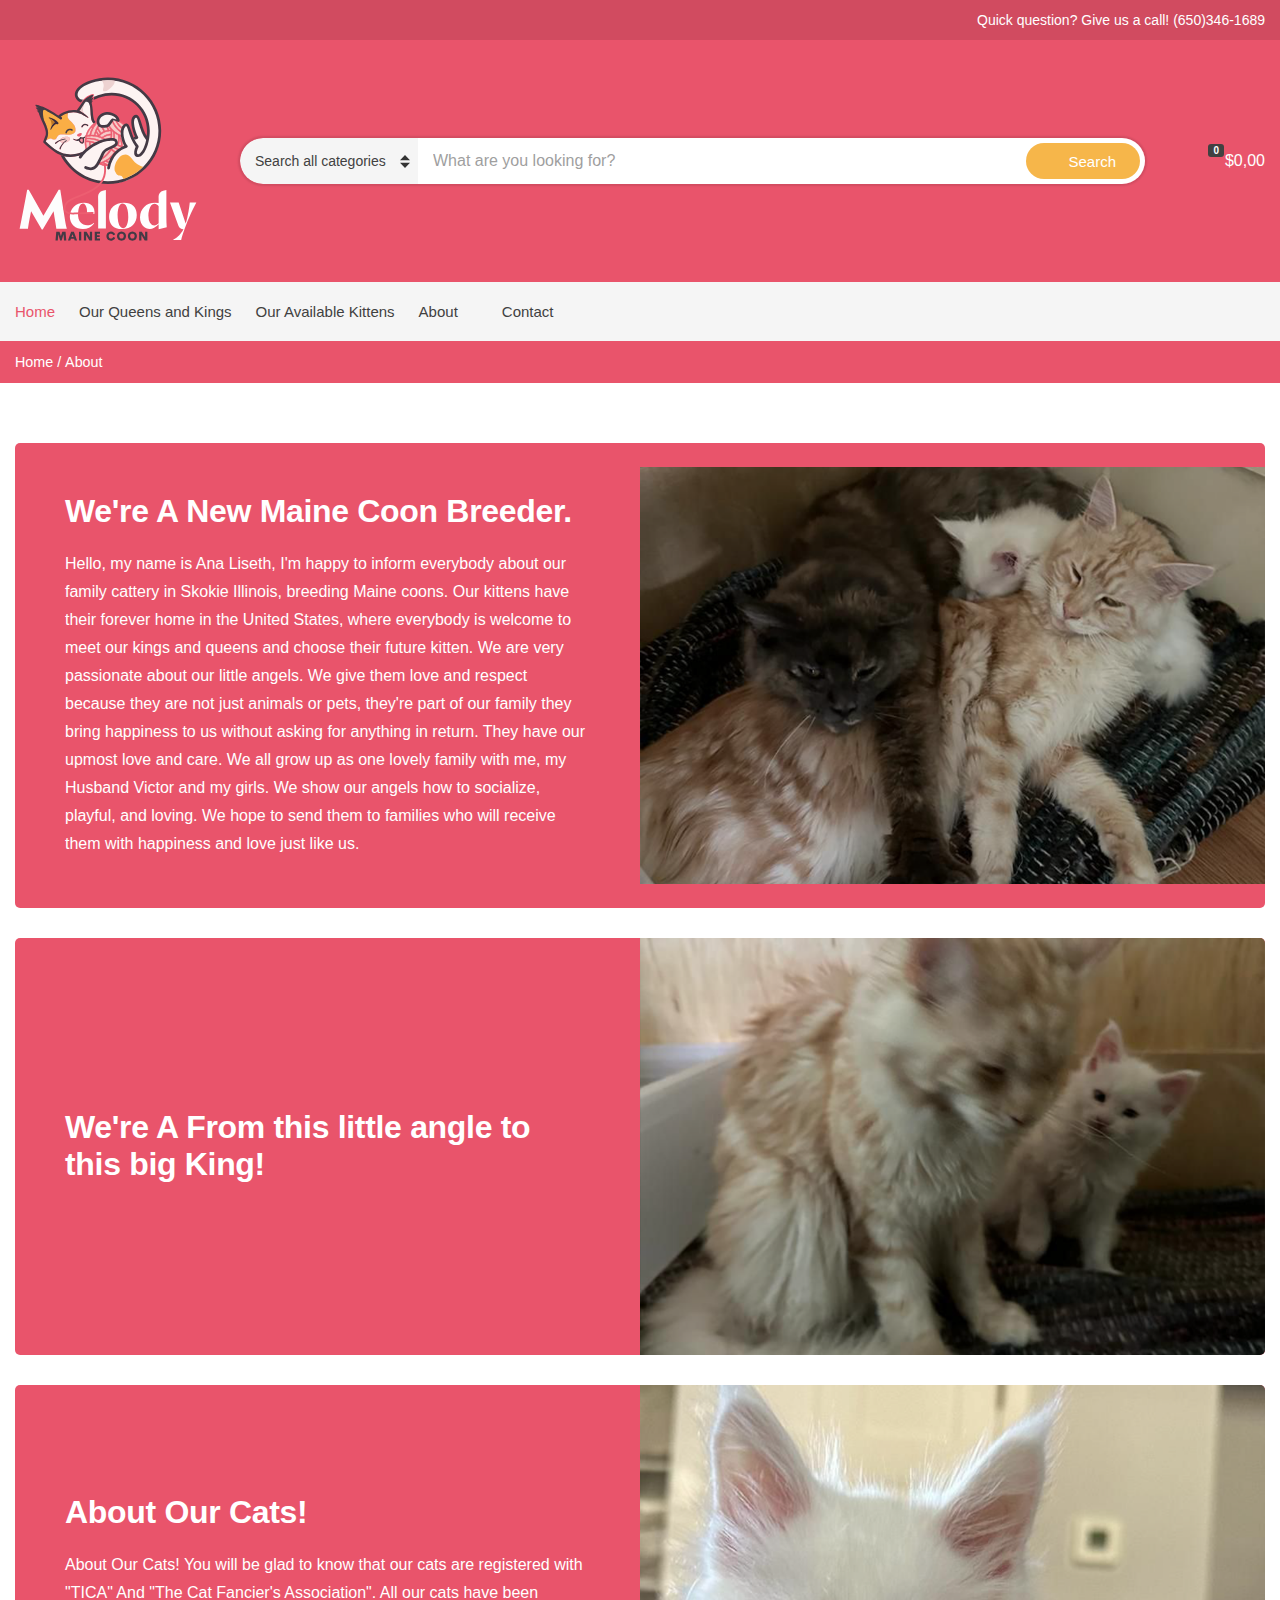
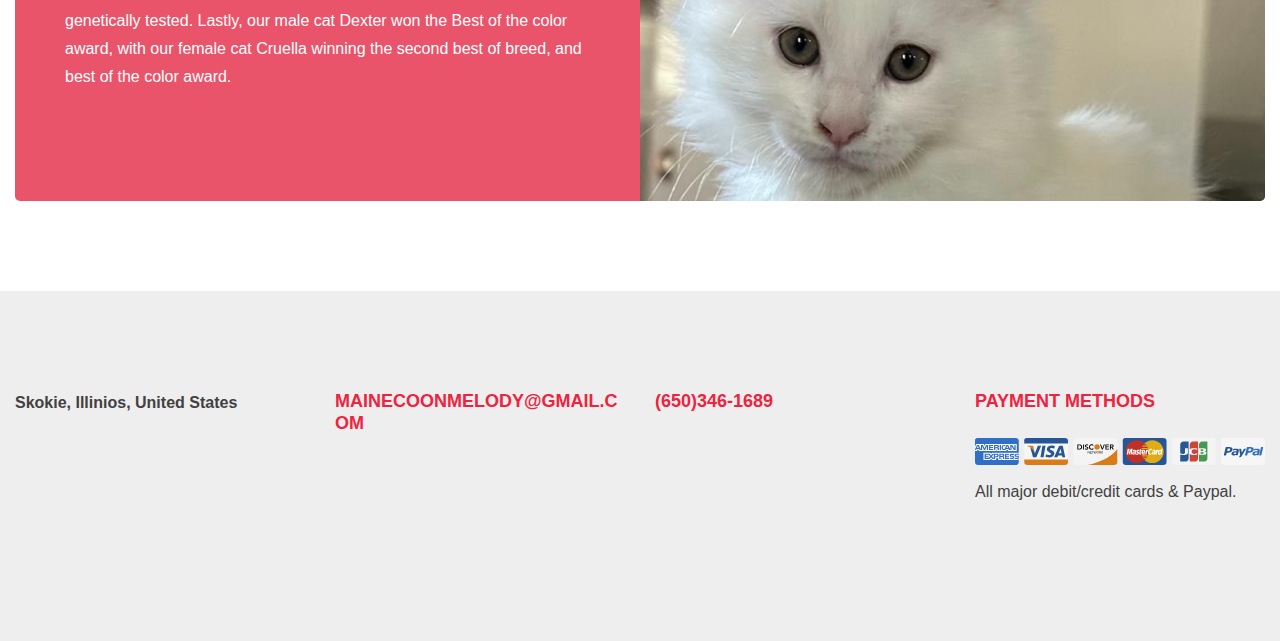
==== About Us.html @ a4b2c0b5 "varias modificaciones" ====
<!DOCTYPE html>
<html lang="en">

<head>
	<meta charset="UTF-8">
	<meta name="viewport" content="width=device-width, initial-scale=1.0">
	<title>Document</title>
	<meta charset="UTF-8">
	<meta name="viewport" content="width=device-width, initial-scale=1">
	<title>Miniature &#8211; WooCommerce theme</title>
	<meta name='robots' content='max-image-preview:large' />
	<script>window._wca = window._wca || [];</script>
	<link rel='dns-prefetch' href='//stats.wp.com' />
	<link rel='dns-prefetch' href='//fonts.googleapis.com' />
	<link rel="stylesheet" id="ignition-icons-css"
		href="https://www.cssigniter.com/woocommerce/miniature/wp-content/themes/miniature/inc/assets/vendor/ignition-icons/css/ignition-icons.min.css?ver=1.1.4"
		media="all">
	<link rel="alternate" type="application/rss+xml" title="Miniature &raquo; Feed"
		href="https://www.cssigniter.com/woocommerce/miniature/feed/" />
	<link rel="alternate" type="application/rss+xml" title="Miniature &raquo; Comments Feed"
		href="https://www.cssigniter.com/woocommerce/miniature/comments/feed/" />
	<script>
		window._wpemojiSettings = { "baseUrl": "https:\/\/s.w.org\/images\/core\/emoji\/14.0.0\/72x72\/", "ext": ".png", "svgUrl": "https:\/\/s.w.org\/images\/core\/emoji\/14.0.0\/svg\/", "svgExt": ".svg", "source": { "concatemoji": "https:\/\/www.cssigniter.com\/woocommerce\/miniature\/wp-includes\/js\/wp-emoji-release.min.js?ver=6.2.2" } };
		/*! This file is auto-generated */
		!function (e, a, t) { var n, r, o, i = a.createElement("canvas"), p = i.getContext && i.getContext("2d"); function s(e, t) { p.clearRect(0, 0, i.width, i.height), p.fillText(e, 0, 0); e = i.toDataURL(); return p.clearRect(0, 0, i.width, i.height), p.fillText(t, 0, 0), e === i.toDataURL() } function c(e) { var t = a.createElement("script"); t.src = e, t.defer = t.type = "text/javascript", a.getElementsByTagName("head")[0].appendChild(t) } for (o = Array("flag", "emoji"), t.supports = { everything: !0, everythingExceptFlag: !0 }, r = 0; r < o.length; r++)t.supports[o[r]] = function (e) { if (p && p.fillText) switch (p.textBaseline = "top", p.font = "600 32px Arial", e) { case "flag": return s("\ud83c\udff3\ufe0f\u200d\u26a7\ufe0f", "\ud83c\udff3\ufe0f\u200b\u26a7\ufe0f") ? !1 : !s("\ud83c\uddfa\ud83c\uddf3", "\ud83c\uddfa\u200b\ud83c\uddf3") && !s("\ud83c\udff4\udb40\udc67\udb40\udc62\udb40\udc65\udb40\udc6e\udb40\udc67\udb40\udc7f", "\ud83c\udff4\u200b\udb40\udc67\u200b\udb40\udc62\u200b\udb40\udc65\u200b\udb40\udc6e\u200b\udb40\udc67\u200b\udb40\udc7f"); case "emoji": return !s("\ud83e\udef1\ud83c\udffb\u200d\ud83e\udef2\ud83c\udfff", "\ud83e\udef1\ud83c\udffb\u200b\ud83e\udef2\ud83c\udfff") }return !1 }(o[r]), t.supports.everything = t.supports.everything && t.supports[o[r]], "flag" !== o[r] && (t.supports.everythingExceptFlag = t.supports.everythingExceptFlag && t.supports[o[r]]); t.supports.everythingExceptFlag = t.supports.everythingExceptFlag && !t.supports.flag, t.DOMReady = !1, t.readyCallback = function () { t.DOMReady = !0 }, t.supports.everything || (n = function () { t.readyCallback() }, a.addEventListener ? (a.addEventListener("DOMContentLoaded", n, !1), e.addEventListener("load", n, !1)) : (e.attachEvent("onload", n), a.attachEvent("onreadystatechange", function () { "complete" === a.readyState && t.readyCallback() })), (e = t.source || {}).concatemoji ? c(e.concatemoji) : e.wpemoji && e.twemoji && (c(e.twemoji), c(e.wpemoji))) }(window, document, window._wpemojiSettings);
	</script>
	</style>
	<style class="darkreader darkreader--inline" media="screen">
		[data-darkreader-inline-bgcolor] {
			background-color: var(--darkreader-inline-bgcolor) !important;
		}

		[data-darkreader-inline-bgimage] {
			background-image: var(--darkreader-inline-bgimage) !important;
		}

		[data-darkreader-inline-border] {
			border-color: var(--darkreader-inline-border) !important;
		}

		[data-darkreader-inline-border-bottom] {
			border-bottom-color: var(--darkreader-inline-border-bottom) !important;
		}

		[data-darkreader-inline-border-left] {
			border-left-color: var(--darkreader-inline-border-left) !important;
		}

		[data-darkreader-inline-border-right] {
			border-right-color: var(--darkreader-inline-border-right) !important;
		}

		[data-darkreader-inline-border-top] {
			border-top-color: var(--darkreader-inline-border-top) !important;
		}

		[data-darkreader-inline-boxshadow] {
			box-shadow: var(--darkreader-inline-boxshadow) !important;
		}

		[data-darkreader-inline-color] {
			color: var(--darkreader-inline-color) !important;
		}

		[data-darkreader-inline-fill] {
			fill: var(--darkreader-inline-fill) !important;
		}

		[data-darkreader-inline-stroke] {
			stroke: var(--darkreader-inline-stroke) !important;
		}

		[data-darkreader-inline-outline] {
			outline-color: var(--darkreader-inline-outline) !important;
		}

		[data-darkreader-inline-stopcolor] {
			stop-color: var(--darkreader-inline-stopcolor) !important;
		}
	</style>
	<style class="darkreader darkreader--variables" media="screen">
		:root {
			--darkreader-neutral-background: #131516;
			--darkreader-neutral-text: #d8d4cf;
			--darkreader-selection-background: #004daa;
			--darkreader-selection-text: #e8e6e3;
		}
	</style>
	<style class="darkreader darkreader--root-vars" media="screen"></style>
	<style class="darkreader darkreader--user-agent" media="screen">
		html {
			background-color: #181a1b !important;
		}

		html {
			color-scheme: dark !important;
		}

		html,
		body,
		input,
		textarea,
		select,
		button,
		dialog {
			background-color: #181a1b;
		}

		html,
		body,
		input,
		textarea,
		select,
		button {
			border-color: #736b5e;
			color: #e8e6e3;
		}

		a {
			color: #3391ff;
		}

		table {
			border-color: #545b5e;
		}

		::placeholder {
			color: #b2aba1;
		}

		input:-webkit-autofill,
		textarea:-webkit-autofill,
		select:-webkit-autofill {
			background-color: #404400 !important;
			color: #e8e6e3 !important;
		}

		::-webkit-scrollbar {
			background-color: #202324;
			color: #aba499;
		}

		::-webkit-scrollbar-thumb {
			background-color: #454a4d;
		}

		::-webkit-scrollbar-thumb:hover {
			background-color: #575e62;
		}

		::-webkit-scrollbar-thumb:active {
			background-color: #484e51;
		}

		::-webkit-scrollbar-corner {
			background-color: #181a1b;
		}

		* {
			scrollbar-color: #454a4d #202324;
		}

		::selection {
			background-color: #004daa !important;
			color: #e8e6e3 !important;
		}

		::-moz-selection {
			background-color: #004daa !important;
			color: #e8e6e3 !important;
		}
	</style>
	<meta charset="UTF-8">
	<meta name="viewport" content="width=device-width, initial-scale=1">
	<title>Miniature – WooCommerce theme</title>
	<meta name="robots" content="max-image-preview:large">
	<script>window._wca = window._wca || [];</script>
	<link rel="dns-prefetch" href="https://stats.wp.com/">
	<link rel="dns-prefetch" href="https://fonts.googleapis.com/">
	<link rel="alternate" type="application/rss+xml" title="Miniature » Feed"
		href="https://www.cssigniter.com/woocommerce/miniature/feed/">
	<link rel="alternate" type="application/rss+xml" title="Miniature » Comments Feed"
		href="https://www.cssigniter.com/woocommerce/miniature/comments/feed/">
	<script>
		window._wpemojiSettings = { "baseUrl": "https:\/\/s.w.org\/images\/core\/emoji\/14.0.0\/72x72\/", "ext": ".png", "svgUrl": "https:\/\/s.w.org\/images\/core\/emoji\/14.0.0\/svg\/", "svgExt": ".svg", "source": { "concatemoji": "https:\/\/www.cssigniter.com\/woocommerce\/miniature\/wp-includes\/js\/wp-emoji-release.min.js?ver=6.2.2" } };
		/*! This file is auto-generated */
		!function (e, a, t) { var n, r, o, i = a.createElement("canvas"), p = i.getContext && i.getContext("2d"); function s(e, t) { p.clearRect(0, 0, i.width, i.height), p.fillText(e, 0, 0); e = i.toDataURL(); return p.clearRect(0, 0, i.width, i.height), p.fillText(t, 0, 0), e === i.toDataURL() } function c(e) { var t = a.createElement("script"); t.src = e, t.defer = t.type = "text/javascript", a.getElementsByTagName("head")[0].appendChild(t) } for (o = Array("flag", "emoji"), t.supports = { everything: !0, everythingExceptFlag: !0 }, r = 0; r < o.length; r++)t.supports[o[r]] = function (e) { if (p && p.fillText) switch (p.textBaseline = "top", p.font = "600 32px Arial", e) { case "flag": return s("\ud83c\udff3\ufe0f\u200d\u26a7\ufe0f", "\ud83c\udff3\ufe0f\u200b\u26a7\ufe0f") ? !1 : !s("\ud83c\uddfa\ud83c\uddf3", "\ud83c\uddfa\u200b\ud83c\uddf3") && !s("\ud83c\udff4\udb40\udc67\udb40\udc62\udb40\udc65\udb40\udc6e\udb40\udc67\udb40\udc7f", "\ud83c\udff4\u200b\udb40\udc67\u200b\udb40\udc62\u200b\udb40\udc65\u200b\udb40\udc6e\u200b\udb40\udc67\u200b\udb40\udc7f"); case "emoji": return !s("\ud83e\udef1\ud83c\udffb\u200d\ud83e\udef2\ud83c\udfff", "\ud83e\udef1\ud83c\udffb\u200b\ud83e\udef2\ud83c\udfff") }return !1 }(o[r]), t.supports.everything = t.supports.everything && t.supports[o[r]], "flag" !== o[r] && (t.supports.everythingExceptFlag = t.supports.everythingExceptFlag && t.supports[o[r]]); t.supports.everythingExceptFlag = t.supports.everythingExceptFlag && !t.supports.flag, t.DOMReady = !1, t.readyCallback = function () { t.DOMReady = !0 }, t.supports.everything || (n = function () { t.readyCallback() }, a.addEventListener ? (a.addEventListener("DOMContentLoaded", n, !1), e.addEventListener("load", n, !1)) : (e.attachEvent("onload", n), a.attachEvent("onreadystatechange", function () { "complete" === a.readyState && t.readyCallback() })), (e = t.source || {}).concatemoji ? c(e.concatemoji) : e.wpemoji && e.twemoji && (c(e.twemoji), c(e.wpemoji))) }(window, document, window._wpemojiSettings);
	</script>
	<style>
		img.wp-smiley,
		img.emoji {
			display: inline !important;
			border: none !important;
			box-shadow: none !important;
			height: 1em !important;
			width: 1em !important;
			margin: 0 0.07em !important;
			vertical-align: -0.1em !important;
			background: none !important;
			padding: 0 !important;
		}
	</style>
	<style class="darkreader darkreader--sync" media="screen"></style>
	<link rel="stylesheet" id="wp-block-library-css" href="/Estilos_CSS/style.min.css" media="all">
	<style class="darkreader darkreader--sync" media="screen"></style>
	<style id="wp-block-library-inline-css">
		.has-text-align-justify {
			text-align: justify;
		}
	</style>
	<style class="darkreader darkreader--sync" media="screen"></style>
	<link rel="stylesheet" id="jetpack-videopress-video-block-view-css" href="Estilos_CSS/view.css" media="all">
	<style class="darkreader darkreader--sync" media="screen"></style>
	<link rel="stylesheet" id="mediaelement-css" href="Estilos_CSS/mediaelementplayer-legacy.min.css" media="all">
	<style class="darkreader darkreader--sync" media="screen"></style>
	<link rel="stylesheet" id="wp-mediaelement-css" href="Estilos_CSS/wp-mediaelement.min.css" media="all">
	<style class="darkreader darkreader--sync" media="screen"></style>
	<link rel="stylesheet" id="wc-blocks-vendors-style-css" href="Estilos_CSS/wc-blocks-vendors-style.css" media="all">
	<style class="darkreader darkreader--sync" media="screen"></style>
	<link rel="stylesheet" id="wc-blocks-style-css" href="Estilos_CSS/wc-blocks-style.css" media="all">
	<style class="darkreader darkreader--sync" media="screen"></style>
	<link rel="stylesheet" id="classic-theme-styles-css" href="Estilos_CSS/classic-themes.min.css" media="all">
	<style class="darkreader darkreader--sync" media="screen"></style>
	<style id="global-styles-inline-css">
		body {
			--wp--preset--color--black: #000000;
			--wp--preset--color--cyan-bluish-gray: #abb8c3;
			--wp--preset--color--white: #ffffff;
			--wp--preset--color--pale-pink: #f78da7;
			--wp--preset--color--vivid-red: #cf2e2e;
			--wp--preset--color--luminous-vivid-orange: #ff6900;
			--wp--preset--color--luminous-vivid-amber: #fcb900;
			--wp--preset--color--light-green-cyan: #7bdcb5;
			--wp--preset--color--vivid-green-cyan: #00d084;
			--wp--preset--color--pale-cyan-blue: #8ed1fc;
			--wp--preset--color--vivid-cyan-blue: #0693e3;
			--wp--preset--color--vivid-purple: #9b51e0;
			--wp--preset--color--theme-primary: #ee233f;
			--wp--preset--color--theme-dark-gray: #414141;
			--wp--preset--color--theme-medium-gray: #757575;
			--wp--preset--color--theme-light-gray: #d9d9d9;
			--wp--preset--color--theme-white: #ffffff;
			--wp--preset--color--theme-black: #000000;
			--wp--preset--gradient--vivid-cyan-blue-to-vivid-purple: linear-gradient(135deg, rgba(6, 147, 227, 1) 0%, rgb(155, 81, 224) 100%);
			--wp--preset--gradient--light-green-cyan-to-vivid-green-cyan: linear-gradient(135deg, rgb(122, 220, 180) 0%, rgb(0, 208, 130) 100%);
			--wp--preset--gradient--luminous-vivid-amber-to-luminous-vivid-orange: linear-gradient(135deg, rgba(252, 185, 0, 1) 0%, rgba(255, 105, 0, 1) 100%);
			--wp--preset--gradient--luminous-vivid-orange-to-vivid-red: linear-gradient(135deg, rgba(255, 105, 0, 1) 0%, rgb(207, 46, 46) 100%);
			--wp--preset--gradient--very-light-gray-to-cyan-bluish-gray: linear-gradient(135deg, rgb(238, 238, 238) 0%, rgb(169, 184, 195) 100%);
			--wp--preset--gradient--cool-to-warm-spectrum: linear-gradient(135deg, rgb(74, 234, 220) 0%, rgb(151, 120, 209) 20%, rgb(207, 42, 186) 40%, rgb(238, 44, 130) 60%, rgb(251, 105, 98) 80%, rgb(254, 248, 76) 100%);
			--wp--preset--gradient--blush-light-purple: linear-gradient(135deg, rgb(255, 206, 236) 0%, rgb(152, 150, 240) 100%);
			--wp--preset--gradient--blush-bordeaux: linear-gradient(135deg, rgb(254, 205, 165) 0%, rgb(254, 45, 45) 50%, rgb(107, 0, 62) 100%);
			--wp--preset--gradient--luminous-dusk: linear-gradient(135deg, rgb(255, 203, 112) 0%, rgb(199, 81, 192) 50%, rgb(65, 88, 208) 100%);
			--wp--preset--gradient--pale-ocean: linear-gradient(135deg, rgb(255, 245, 203) 0%, rgb(182, 227, 212) 50%, rgb(51, 167, 181) 100%);
			--wp--preset--gradient--electric-grass: linear-gradient(135deg, rgb(202, 248, 128) 0%, rgb(113, 206, 126) 100%);
			--wp--preset--gradient--midnight: linear-gradient(135deg, rgb(2, 3, 129) 0%, rgb(40, 116, 252) 100%);
			--wp--preset--duotone--dark-grayscale: url('#wp-duotone-dark-grayscale');
			--wp--preset--duotone--grayscale: url('#wp-duotone-grayscale');
			--wp--preset--duotone--purple-yellow: url('#wp-duotone-purple-yellow');
			--wp--preset--duotone--blue-red: url('#wp-duotone-blue-red');
			--wp--preset--duotone--midnight: url('#wp-duotone-midnight');
			--wp--preset--duotone--magenta-yellow: url('#wp-duotone-magenta-yellow');
			--wp--preset--duotone--purple-green: url('#wp-duotone-purple-green');
			--wp--preset--duotone--blue-orange: url('#wp-duotone-blue-orange');
			--wp--preset--font-size--small: 13px;
			--wp--preset--font-size--medium: 20px;
			--wp--preset--font-size--large: 36px;
			--wp--preset--font-size--x-large: 42px;
			--wp--preset--spacing--20: 0.44rem;
			--wp--preset--spacing--30: 0.67rem;
			--wp--preset--spacing--40: 1rem;
			--wp--preset--spacing--50: 1.5rem;
			--wp--preset--spacing--60: 2.25rem;
			--wp--preset--spacing--70: 3.38rem;
			--wp--preset--spacing--80: 5.06rem;
			--wp--preset--shadow--natural: 6px 6px 9px rgba(0, 0, 0, 0.2);
			--wp--preset--shadow--deep: 12px 12px 50px rgba(0, 0, 0, 0.4);
			--wp--preset--shadow--sharp: 6px 6px 0px rgba(0, 0, 0, 0.2);
			--wp--preset--shadow--outlined: 6px 6px 0px -3px rgba(255, 255, 255, 1), 6px 6px rgba(0, 0, 0, 1);
			--wp--preset--shadow--crisp: 6px 6px 0px rgba(0, 0, 0, 1);
		}

		:where(.is-layout-flex) {
			gap: 0.5em;
		}

		body .is-layout-flow>.alignleft {
			float: left;
			margin-inline-start: 0;
			margin-inline-end: 2em;
		}

		body .is-layout-flow>.alignright {
			float: right;
			margin-inline-start: 2em;
			margin-inline-end: 0;
		}

		body .is-layout-flow>.aligncenter {
			margin-left: auto !important;
			margin-right: auto !important;
		}

		body .is-layout-constrained>.alignleft {
			float: left;
			margin-inline-start: 0;
			margin-inline-end: 2em;
		}

		body .is-layout-constrained>.alignright {
			float: right;
			margin-inline-start: 2em;
			margin-inline-end: 0;
		}

		body .is-layout-constrained>.aligncenter {
			margin-left: auto !important;
			margin-right: auto !important;
		}

		body .is-layout-constrained> :where(:not(.alignleft):not(.alignright):not(.alignfull)) {
			max-width: var(--wp--style--global--content-size);
			margin-left: auto !important;
			margin-right: auto !important;
		}

		body .is-layout-constrained>.alignwide {
			max-width: var(--wp--style--global--wide-size);
		}

		body .is-layout-flex {
			display: flex;
		}

		body .is-layout-flex {
			flex-wrap: wrap;
			align-items: center;
		}

		body .is-layout-flex>* {
			margin: 0;
		}

		:where(.wp-block-columns.is-layout-flex) {
			gap: 2em;
		}

		.has-black-color {
			color: var(--wp--preset--color--black) !important;
		}

		.has-cyan-bluish-gray-color {
			color: var(--wp--preset--color--cyan-bluish-gray) !important;
		}

		.has-white-color {
			color: var(--wp--preset--color--white) !important;
		}

		.has-pale-pink-color {
			color: var(--wp--preset--color--pale-pink) !important;
		}

		.has-vivid-red-color {
			color: var(--wp--preset--color--vivid-red) !important;
		}

		.has-luminous-vivid-orange-color {
			color: var(--wp--preset--color--luminous-vivid-orange) !important;
		}

		.has-luminous-vivid-amber-color {
			color: var(--wp--preset--color--luminous-vivid-amber) !important;
		}

		.has-light-green-cyan-color {
			color: var(--wp--preset--color--light-green-cyan) !important;
		}

		.has-vivid-green-cyan-color {
			color: var(--wp--preset--color--vivid-green-cyan) !important;
		}

		.has-pale-cyan-blue-color {
			color: var(--wp--preset--color--pale-cyan-blue) !important;
		}

		.has-vivid-cyan-blue-color {
			color: var(--wp--preset--color--vivid-cyan-blue) !important;
		}

		.has-vivid-purple-color {
			color: var(--wp--preset--color--vivid-purple) !important;
		}

		.has-black-background-color {
			background-color: var(--wp--preset--color--black) !important;
		}

		.has-cyan-bluish-gray-background-color {
			background-color: var(--wp--preset--color--cyan-bluish-gray) !important;
		}

		.has-white-background-color {
			background-color: var(--wp--preset--color--white) !important;
		}

		.has-pale-pink-background-color {
			background-color: var(--wp--preset--color--pale-pink) !important;
		}

		.has-vivid-red-background-color {
			background-color: var(--wp--preset--color--vivid-red) !important;
		}

		.has-luminous-vivid-orange-background-color {
			background-color: var(--wp--preset--color--luminous-vivid-orange) !important;
		}

		.has-luminous-vivid-amber-background-color {
			background-color: var(--wp--preset--color--luminous-vivid-amber) !important;
		}

		.has-light-green-cyan-background-color {
			background-color: var(--wp--preset--color--light-green-cyan) !important;
		}

		.has-vivid-green-cyan-background-color {
			background-color: var(--wp--preset--color--vivid-green-cyan) !important;
		}

		.has-pale-cyan-blue-background-color {
			background-color: var(--wp--preset--color--pale-cyan-blue) !important;
		}

		.has-vivid-cyan-blue-background-color {
			background-color: var(--wp--preset--color--vivid-cyan-blue) !important;
		}

		.has-vivid-purple-background-color {
			background-color: var(--wp--preset--color--vivid-purple) !important;
		}

		.has-black-border-color {
			border-color: var(--wp--preset--color--black) !important;
		}

		.has-cyan-bluish-gray-border-color {
			border-color: var(--wp--preset--color--cyan-bluish-gray) !important;
		}

		.has-white-border-color {
			border-color: var(--wp--preset--color--white) !important;
		}

		.has-pale-pink-border-color {
			border-color: var(--wp--preset--color--pale-pink) !important;
		}

		.has-vivid-red-border-color {
			border-color: var(--wp--preset--color--vivid-red) !important;
		}

		.has-luminous-vivid-orange-border-color {
			border-color: var(--wp--preset--color--luminous-vivid-orange) !important;
		}

		.has-luminous-vivid-amber-border-color {
			border-color: var(--wp--preset--color--luminous-vivid-amber) !important;
		}

		.has-light-green-cyan-border-color {
			border-color: var(--wp--preset--color--light-green-cyan) !important;
		}

		.has-vivid-green-cyan-border-color {
			border-color: var(--wp--preset--color--vivid-green-cyan) !important;
		}

		.has-pale-cyan-blue-border-color {
			border-color: var(--wp--preset--color--pale-cyan-blue) !important;
		}

		.has-vivid-cyan-blue-border-color {
			border-color: var(--wp--preset--color--vivid-cyan-blue) !important;
		}

		.has-vivid-purple-border-color {
			border-color: var(--wp--preset--color--vivid-purple) !important;
		}

		.has-vivid-cyan-blue-to-vivid-purple-gradient-background {
			background: var(--wp--preset--gradient--vivid-cyan-blue-to-vivid-purple) !important;
		}

		.has-light-green-cyan-to-vivid-green-cyan-gradient-background {
			background: var(--wp--preset--gradient--light-green-cyan-to-vivid-green-cyan) !important;
		}

		.has-luminous-vivid-amber-to-luminous-vivid-orange-gradient-background {
			background: var(--wp--preset--gradient--luminous-vivid-amber-to-luminous-vivid-orange) !important;
		}

		.has-luminous-vivid-orange-to-vivid-red-gradient-background {
			background: var(--wp--preset--gradient--luminous-vivid-orange-to-vivid-red) !important;
		}

		.has-very-light-gray-to-cyan-bluish-gray-gradient-background {
			background: var(--wp--preset--gradient--very-light-gray-to-cyan-bluish-gray) !important;
		}

		.has-cool-to-warm-spectrum-gradient-background {
			background: var(--wp--preset--gradient--cool-to-warm-spectrum) !important;
		}

		.has-blush-light-purple-gradient-background {
			background: var(--wp--preset--gradient--blush-light-purple) !important;
		}

		.has-blush-bordeaux-gradient-background {
			background: var(--wp--preset--gradient--blush-bordeaux) !important;
		}

		.has-luminous-dusk-gradient-background {
			background: var(--wp--preset--gradient--luminous-dusk) !important;
		}

		.has-pale-ocean-gradient-background {
			background: var(--wp--preset--gradient--pale-ocean) !important;
		}

		.has-electric-grass-gradient-background {
			background: var(--wp--preset--gradient--electric-grass) !important;
		}

		.has-midnight-gradient-background {
			background: var(--wp--preset--gradient--midnight) !important;
		}

		.has-small-font-size {
			font-size: var(--wp--preset--font-size--small) !important;
		}

		.has-medium-font-size {
			font-size: var(--wp--preset--font-size--medium) !important;
		}

		.has-large-font-size {
			font-size: var(--wp--preset--font-size--large) !important;
		}

		.has-x-large-font-size {
			font-size: var(--wp--preset--font-size--x-large) !important;
		}

		.wp-block-navigation a:where(:not(.wp-element-button)) {
			color: inherit;
		}

		:where(.wp-block-columns.is-layout-flex) {
			gap: 2em;
		}

		.wp-block-pullquote {
			font-size: 1.5em;
			line-height: 1.6;
		}
	</style>
	<style class="darkreader darkreader--sync" media="screen"></style>
	<style id="woocommerce-inline-inline-css">
		.woocommerce form .form-row .required {
			visibility: visible;
		}
	</style>
	<style class="darkreader darkreader--sync" media="screen"></style>
	<link rel="stylesheet" id="miniature-user-google-fonts-css" href="Estilos_CSS/css.css" media="all">
	<link rel="stylesheet" id="ignition-icons-css" href="Estilos_CSS/ignition-icons.min.css" media="all">
	<style class="darkreader darkreader--sync" media="screen"></style>
	<link rel="stylesheet" id="jquery-magnific-popup-css" href="Estilos_CSS/magnific.min.css" media="all">
	<style class="darkreader darkreader--sync" media="screen"></style>
	<link rel="stylesheet" id="miniature-style-css" href="Estilos_CSS/style.min_002.css" media="all">
	<style class="darkreader darkreader--sync" media="screen"></style>
	<link rel="stylesheet" id="miniature-woocommerce-css" href="Estilos_CSS/woocommerce.min.css" media="all">
	<style class="darkreader darkreader--sync" media="screen"></style>
	<link rel="stylesheet" id="miniature-shortcode-minicart-css" href="Estilos_CSS/minicart.min.css" media="all">
	<style class="darkreader darkreader--sync" media="screen"></style>
	<link rel="stylesheet" id="miniature-wc-login-popup-css" href="Estilos_CSS/wc-login-popup.min.css" media="all">
	<style class="darkreader darkreader--sync" media="screen"></style>
	<style id="miniature-generated-styles-inline-css">
		:root {
			--miniature-body-background-color: #ffffff;
			--miniature-primary-color: #E9546B;
			--miniature-text-color: #414141;
			--miniature-secondary-text-color: #757575;
			--miniature-headings-color: #414141;
			--miniature-border-color: #d9d9d9;
			--miniature-forms-background-color: #ffffff;
			--miniature-forms-border-color: #858585;
			--miniature-forms-text-color: #414141;
			--miniature-buttons-background-color: #ee233f;
			/* variables personalizas*/
			--miniature-buttons-background-color-maine-coon-Eggplant: #4C3E48;
			--miniature-buttons-border-color-maince-coon-Wenge: #725D64;
			/*-------------------------------------------*/
			--miniature-buttons-text-color: #ffffff;
			--miniature-buttons-border-color: #ee233f;
			--miniature-header-background-color: #f5f5f5;
			--miniature-header-text-color: #414141;
			--miniature-footer-background-color: #eeeeee;
			--miniature-footer-border-color: #d9d9d9;
			--miniature-footer-title-color: #ee233f;
			--miniature-footer-text-color: #414141;
		}

		html {
			font-size: 16px;
		}

		body {
			font-family: Roboto, sans-serif;
			font-weight: 400;
			font-size: 16px;
			line-height: 1.75;
			text-transform: none;
			letter-spacing: 0em;
		}

		h1,
		h2,
		h3,
		h4,
		h5,
		h6,
		.editor-post-title__input,
		.widget-title,
		.entry-item-title,
		.onsale,
		.wc-block-grid__product-onsale,
		.wc-block-components-product-title,
		.wc-block-grid__product-title,
		.miniature-slideshow .maxslider-slide-title,
		.product_list_widget .widget-product-content-wrap>a {
			font-family: Quicksand, sans-serif;
			font-weight: 700;
		}

		.page-title {
			font-family: Quicksand, sans-serif;
			font-weight: 700;
		}

		h1,
		.page-title {
			font-size: 32px;
			line-height: 1.15;
			text-transform: none;
			letter-spacing: -0.01em;
		}

		h2 {
			font-size: 28px;
			line-height: 1.15;
			text-transform: none;
			letter-spacing: -0.01em;
		}

		h3 {
			font-size: 24px;
			line-height: 1.2;
			text-transform: none;
			letter-spacing: 0em;
		}

		h4 {
			font-size: 22px;
			line-height: 1.25;
			text-transform: none;
			letter-spacing: 0em;
		}

		h5 {
			font-size: 18px;
			line-height: 1.25;
			text-transform: none;
			letter-spacing: 0em;
		}

		h6 {
			font-size: 16px;
			line-height: 1.32;
			text-transform: none;
			letter-spacing: 0em;
		}

		.widget-title {
			font-size: 18px;
			line-height: 1.2;
			text-transform: uppercase;
			letter-spacing: 0em;
		}

		.widget {
			font-size: 16px;
			line-height: 1.5;
			text-transform: none;
			letter-spacing: 0em;
		}
	</style>
	<style class="darkreader darkreader--sync" media="screen"></style>
	<link rel="stylesheet" id="jetpack_css-css" href="Estilos_CSS/jetpack.css" media="all">
	<style class="darkreader darkreader--sync" media="screen"></style>
	<script src="Script/jquery.min.js" id="jquery-core-js"></script>
	<meta name="darkreader" content="77ab2ed47aeb4e9f8bd30a9366dbc17b">
	<style class="darkreader darkreader--override" media="screen">
		.vimvixen-hint {
			background-color: #7b5300 !important;
			border-color: #d8b013 !important;
			color: #f3e8c8 !important;
		}

		#vimvixen-console-frame {
			color-scheme: light !important
		}

		::placeholder {
			opacity: 0.5 !important;
		}

		#edge-translate-panel-body,
		.MuiTypography-body1,
		.nfe-quote-text {
			color: var(--darkreader-neutral-text) !important;
		}

		gr-main-header {
			background-color: #0f3a48 !important;
		}

		.tou-z65h9k,
		.tou-mignzq,
		.tou-1b6i2ox,
		.tou-lnqlqk {
			background-color: var(--darkreader-neutral-background) !important;
		}

		.tou-75mvi {
			background-color: #032029 !important;
		}

		.tou-ta9e87,
		.tou-1w3fhi0,
		.tou-1b8t2us,
		.tou-py7lfi,
		.tou-1lpmd9d,
		.tou-1frrtv8,
		.tou-17ezmgn {
			background-color: #0a0a0a !important;
		}

		.tou-uknfeu {
			background-color: #231603 !important;
		}

		.tou-6i3zyv {
			background-color: #19576c !important;
		}

		div.mermaid-viewer-control-panel .btn {
			fill: var(--darkreader-neutral-text);
			background-color: var(--darkreader-neutral-background);
		}

		svg g rect.er {
			fill: var(--darkreader-neutral-background) !important;
		}

		svg g rect.er.entityBox {
			fill: var(--darkreader-neutral-background) !important;
		}

		svg g rect.er.attributeBoxOdd {
			fill: var(--darkreader-neutral-background) !important;
		}

		svg g rect.er.attributeBoxEven {
			fill-opacity: 0.8 !important;
			fill: var(--darkreader-selection-background);
		}

		svg rect.er.relationshipLabelBox {
			fill: var(--darkreader-neutral-background) !important;
		}

		svg g g.nodes rect,
		svg g g.nodes polygon {
			fill: var(--darkreader-neutral-background) !important;
		}

		svg g rect.task {
			fill: var(--darkreader-selection-background) !important;
		}

		svg line.messageLine0,
		svg line.messageLine1 {
			stroke: var(--darkreader-neutral-text) !important;
		}

		div.mermaid .actor {
			fill: var(--darkreader-neutral-background) !important;
		}

		embed[type="application/pdf"] {
			filter: invert(100%) contrast(90%);
		}
	</style>
	<script src="Script/jquery-migrate.min.js" id="jquery-migrate-js"></script>
	<script defer="defer" src="Script/s-202330.js" id="woocommerce-analytics-js"></script>
	<link rel="https://api.w.org/" href="https://www.cssigniter.com/woocommerce/miniature/wp-json/">
	<link rel="alternate" type="application/json"
		href="https://www.cssigniter.com/woocommerce/miniature/wp-json/wp/v2/pages/15">
	<link rel="EditURI" type="application/rsd+xml" title="RSD"
		href="https://www.cssigniter.com/woocommerce/miniature/xmlrpc.php?rsd">
	<link rel="wlwmanifest" type="application/wlwmanifest+xml"
		href="https://www.cssigniter.com/woocommerce/miniature/wp-includes/wlwmanifest.xml">
	<meta name="generator" content="WordPress 6.2.2">
	<meta name="generator" content="WooCommerce 7.8.2">
	<link rel="canonical" href="https://www.cssigniter.com/woocommerce/miniature/">
	<link rel="shortlink" href="https://www.cssigniter.com/woocommerce/miniature/">
	<link rel="alternate" type="application/json+oembed"
		href="https://www.cssigniter.com/woocommerce/miniature/wp-json/oembed/1.0/embed?url=https%3A%2F%2Fwww.cssigniter.com%2Fwoocommerce%2Fminiature%2F">
	<link rel="alternate" type="text/xml+oembed"
		href="https://www.cssigniter.com/woocommerce/miniature/wp-json/oembed/1.0/embed?url=https%3A%2F%2Fwww.cssigniter.com%2Fwoocommerce%2Fminiature%2F&#038;format=xml">
	<!-- Global site tag (gtag.js) - Google Analytics -->
	<script async="" src="https://www.googletagmanager.com/gtag/js?id=UA-1396486-41"></script>
	<script>
		window.dataLayer = window.dataLayer || [];
		function gtag() { dataLayer.push(arguments); }
		gtag('js', new Date());

		gtag('config', 'UA-1396486-41');
	</script>
	<style>
		img#wpstats {
			display: none
		}
	</style>
	<style class="darkreader darkreader--sync" media="screen"></style>
	<noscript>
		<style>
			.woocommerce-product-gallery {
				opacity: 1 !important;
			}
		</style>
	</noscript>
	<link
		href="data:text/css,%5Bid*%3D'google_ads_iframe'%5D%2C%5Bid*%3D'taboola-'%5D%2C.taboolaHeight%2C.taboola-placeholder%2C%23credential_picker_container%2C%23credentials-picker-container%2C%23credential_picker_iframe%2C%5Bid*%3D'google-one-tap-iframe'%5D%2C%23google-one-tap-popup-container%2C.google-one-tap-modal-div%7Bdisplay%3Anone!important%3Bmin-height%3A0!important%3Bheight%3A0!important%3B%7D"
		rel="stylesheet" type="text/css">
	<style class="darkreader darkreader--cors" media="screen">
		[id*='google_ads_iframe'],
		[id*='taboola-'],
		.taboolaHeight,
		.taboola-placeholder,
		#credential_picker_container,
		#credentials-picker-container,
		#credential_picker_iframe,
		[id*='google-one-tap-iframe'],
		#google-one-tap-popup-container,
		.google-one-tap-modal-div {
			display: none !important;
			min-height: 0 !important;
			height: 0 !important;
		}
	</style>
	<style class="darkreader darkreader--sync" media="screen"></style>
	<!--------->
	<link rel="stylesheet" href="Estilos_CSS/ImgStyle.css">
</head>

<body
	class="page-template page-template-templates page-template-template-fullwidth-boxed page-template-templatestemplate-fullwidth-boxed-php page page-id-301 wp-custom-logo wp-embed-responsive theme-miniature woocommerce-no-js miniature-header-type-normal miniature-title-subtitle-off miniature-site-layout-content_sidebar miniature-top-bar-visible-on miniature-header-sticky-on miniature-blog-layout-content_sidebar miniature-footer-visible-on miniature-site-title-off miniature-site-description-off miniature-no-main-padding-off miniature-shop-layout-sidebar_content">
	<div class="page-wrap">
		<header class="header header-normal header-sticky" data-mobile-breakpoint="991">

			<div class="head-intro">
				<div class="container">
					<div class="row">
						<div class="col-12">
							<div class="head-intro-inner">
								<!-- <div class="head-content-slot">
									<div class="head-content-slot-item">Free shipping for orders over $100</div>
								</div> -->


								<div class="head-content-slot head-content-slot-end">
									<div class="head-content-slot-item">Quick question? Give us a call! (650)346-1689
									</div>
								</div>
							</div>
						</div>
					</div>
				</div>
			</div>

			<div class="head-mast-sticky-container">
				<div class="head-mast">


					<div class="container">
						<div class="row">
							<div class="col-12">
								<div class="head-mast-inner">
									<div class="head-content-slot-mobile-nav">

										<a href="#mobilemenu" class="mobile-nav-trigger">
											<span class="ignition-icons ignition-icons-bars"></span>
											<span class="sr-only">
												Menu </span>
										</a>
									</div>


									<div class="site-branding">
										<div class="site-logo"><a
												href="https://www.cssigniter.com/woocommerce/miniature/"
												class="custom-logo-link" rel="home" aria-current="page"><img
													src="/Imagenes/cvg_logo&icons/Melody_Maine.Coon-blanco.svg"
													class="custom-logo" alt="Miniature" decoding="async" width="188"
													height="29"></a></div>
									</div>


									<div class="head-content-slot head-content-slot-search-bar">
										<div class="head-search-form-wrap">
											<form class="category-search-form form-ajax-enabled"
												action="https://www.cssigniter.com/woocommerce/miniature/" method="get">
												<label for="category-search-name" class="sr-only">
													Category name </label>

												<select name="product_cat" id="category-search-name"
													class="category-search-select" data-ddg-inputtype="unknown">
													<option value="" selected="selected">Search all categories</option>
													<option class="level-0" value="figures">Figures</option>
													<option class="level-0" value="action-toys">Action Toys</option>
													<option class="level-0" value="lifestyle">Lifestyle</option>
													<option class="level-0" value="gifts">Gifts</option>
													<option class="level-0" value="seasonal">Seasonal</option>
													<option class="level-0" value="science">Science</option>
													<option class="level-0" value="vehicles">Vehicles</option>
												</select>

												<div class="category-search-input-wrap">
													<label for="category-search-input" class="sr-only">
														Search products: </label>
													<input type="text" class="category-search-input"
														id="category-search-input"
														placeholder="What are you looking for?" name="s"
														autocomplete="off" data-ddg-inputtype="unknown">

													<ul class="category-search-results">
														<li class="category-search-results-item">
															<a href="">
																<div class="category-search-results-item-thumb">
																	<img src="Miniature%20%E2%80%93%20WooCommerce%20theme%20Archivos/woocommerce-placeholder-150x150.png"
																		alt="Search result item thumbnail">
																</div>

																<div class="category-search-results-item-content">
																	<p class="category-search-results-item-title"></p>
																	<p class="category-search-results-item-price"></p>
																	<p class="category-search-results-item-excerpt"></p>
																</div>
															</a>
														</li>
													</ul>
													<span class="category-search-spinner"></span>
													<input type="hidden" name="post_type" value="product">
												</div>

												<button type="submit" class="category-search-btn">
													<span class="ignition-icons ignition-icons-search"></span><span
														class="sr-only">Search</span>
													<span class="category-search-btn-text-label">
														Search </span>
												</button>
											</form>
										</div>
									</div>

									<div class="head-content-slot head-content-slot-account">
										<a href="#miniature-wc-login-wrapper" class="open-miniature-wc-login-popup">
											<span class="ignition-icons ignition-icons-user"></span>
											<span class="screen-reader-text">
											</span>
										</a>

										<div id="miniature-wc-login-wrapper"
											class="mfp-hide miniature-wc-login-wrapper">
											<div class="miniature-wc-login-notices"></div>
											<form class="woocommerce-form woocommerce-form-login login" method="post">



												<p class="form-row form-row-first">
													<label for="username">Username or email&nbsp;<span
															class="required">*</span></label>
													<input type="text" class="input-text" name="username" id="username"
														autocomplete="username"
														data-ddg-inputtype="credentials.username">
												</p>
												<p class="form-row form-row-last">
													<label for="password">Password&nbsp;<span
															class="required">*</span></label>
													<input class="input-text woocommerce-Input" type="password"
														name="password" id="password" autocomplete="current-password"
														data-ddg-inputtype="credentials.password">
												</p>
												<div class="clear"></div>


												<p class="form-row">
													<label
														class="woocommerce-form__label woocommerce-form__label-for-checkbox woocommerce-form-login__rememberme">
														<input
															class="woocommerce-form__input woocommerce-form__input-checkbox"
															name="rememberme" type="checkbox" id="rememberme"
															value="forever"> <span>Remember me</span>
													</label>
													<input type="hidden" id="woocommerce-login-nonce"
														name="woocommerce-login-nonce" value="b5f6918121"><input
														type="hidden" name="_wp_http_referer"
														value="/woocommerce/miniature/"> <input type="hidden"
														name="redirect" value="">
													<button type="submit"
														class="woocommerce-button button woocommerce-form-login__submit"
														name="login" value="Login">Login</button>
												</p>
												<p class="lost_password">
													<a
														href="https://www.cssigniter.com/woocommerce/miniature/my-account/lost-password/">Lost
														your password?</a>
												</p>

												<div class="clear"></div>


											</form>
										</div>
									</div>

									<div class="head-content-slot head-content-slot-minicart">
										<div class="head-mini-cart-wrap">
											<div class="header-mini-cart">
												<a href="#" class="header-mini-cart-trigger">
													<span class="header-mini-cart-trigger-text">
														<span class="header-mini-cart-icon">
															<span
																class="ignition-icons ignition-icons-shopping-basket"></span>
															<span class="header-mini-cart-count">
																0 </span>
														</span>
														<span class="header-mini-cart-total">
															<span class="woocommerce-Price-amount amount"><span
																	class="woocommerce-Price-currencySymbol">$</span>0,00</span>
														</span>
													</span>

												</a>

												<div class="header-mini-cart-contents">

													<aside class="widget woocommerce widget_shopping_cart">
														<h3 class="widget-title">Cart</h3>

														<div class="widget_shopping_cart_content">

															<p class="woocommerce-mini-cart__empty-message">No products
																in the cart.</p>


														</div>
													</aside>

												</div>
											</div>
										</div>
									</div>

								</div>
							</div>
						</div>
					</div>


				</div>
			</div>

			<div class="head-mast-navigation-sticky-container" style="height: 60px;">
				<div class="head-mast-navigation">
					<div class="container">
						<div class="row">
							<div class="col-12">
								<div class="head-mast-navigation-inner">
									<nav class="nav">
										<ul id="header-menu-1" class="navigation-main miniature-menu-main-menu">
											<!-- <li id="menu-item-27"
												class="ignition-icons ignition-icons-star menu-item-first menu-item menu-item-type-post_type menu-item-object-page menu-item-27">
												<a
													href="https://www.cssigniter.com/woocommerce/miniature/todays-deals/">Today’s
													Deals</a>
											</li> -->
											<li id="menu-item-26"
												class="menu-item menu-item-type-post_type menu-item-object-page menu-item-home current-menu-item page_item page-item-15 current_page_item menu-item-26">
												<a href="/index.html" aria-current="page">Home</a>
											</li>
											<li id="menu-item-28"
												class="menu-item menu-item-type-post_type menu-item-object-page menu-item-28">
												<a href="/index.html">Our Queens and Kings</a>
											</li>
											<!-- <li id="menu-item-284"
												class="menu-item menu-item-type-custom menu-item-object-custom menu-item-has-children menu-item-284">
												<a href="#">Categories</a>
												<ul class="sub-menu">
													<li id="menu-item-285"
														class="menu-item menu-item-type-taxonomy menu-item-object-product_cat menu-item-285">
														<a
															href="https://www.cssigniter.com/woocommerce/miniature/product-category/action-toys/">Action
															Toys</a>
													</li>
													<li id="menu-item-287"
														class="menu-item menu-item-type-taxonomy menu-item-object-product_cat menu-item-287">
														<a
															href="https://www.cssigniter.com/woocommerce/miniature/product-category/figures/">Figures</a>
													</li>
													<li id="menu-item-286"
														class="menu-item menu-item-type-taxonomy menu-item-object-product_cat menu-item-286">
														<a
															href="https://www.cssigniter.com/woocommerce/miniature/product-category/lifestyle/">Lifestyle</a>
													</li>
													<li id="menu-item-288"
														class="menu-item menu-item-type-taxonomy menu-item-object-product_cat menu-item-288">
														<a
															href="https://www.cssigniter.com/woocommerce/miniature/product-category/gifts/">Gifts</a>
													</li>
													<li id="menu-item-289"
														class="menu-item menu-item-type-taxonomy menu-item-object-product_cat menu-item-289">
														<a
															href="https://www.cssigniter.com/woocommerce/miniature/product-category/seasonal/">Seasonal</a>
													</li>
													<li id="menu-item-290"
														class="menu-item menu-item-type-taxonomy menu-item-object-product_cat menu-item-290">
														<a
															href="https://www.cssigniter.com/woocommerce/miniature/product-category/science/">Science</a>
													</li>
													<li id="menu-item-291"
														class="menu-item menu-item-type-taxonomy menu-item-object-product_cat menu-item-291">
														<a
															href="https://www.cssigniter.com/woocommerce/miniature/product-category/vehicles/">Vehicles</a>
													</li>
												</ul>
											</li> -->
											<!--<li id="menu-item-29"
												class="menu-item menu-item-type-custom menu-item-object-custom menu-item-has-children menu-item-29">
												<a href="#">Products</a>
												<ul class="sub-menu">
													<li id="menu-item-292"
														class="menu-item menu-item-type-post_type menu-item-object-product menu-item-292">
														<a
															href="https://www.cssigniter.com/woocommerce/miniature/product/product-title-38/">Product
															– Simple</a>
													</li>
													<li id="menu-item-293"
														class="menu-item menu-item-type-post_type menu-item-object-product menu-item-293">
														<a
															href="https://www.cssigniter.com/woocommerce/miniature/product/product-title-37/">Product
															– Variable</a>
													</li>
													<li id="menu-item-294"
														class="menu-item menu-item-type-post_type menu-item-object-product menu-item-294">
														<a
															href="https://www.cssigniter.com/woocommerce/miniature/product/product-title-36/">Product
															– External / Affiliate</a>
													</li>
													<li id="menu-item-295"
														class="menu-item menu-item-type-post_type menu-item-object-product menu-item-295">
														<a
															href="https://www.cssigniter.com/woocommerce/miniature/product/product-title-35/">Product
															– In Stock</a>
													</li>
													<li id="menu-item-296"
														class="menu-item menu-item-type-post_type menu-item-object-product menu-item-296">
														<a
															href="https://www.cssigniter.com/woocommerce/miniature/product/product-title-34/">Product
															– Out of Stock</a>
													</li>
													<li id="menu-item-297"
														class="menu-item menu-item-type-post_type menu-item-object-product menu-item-297">
														<a
															href="https://www.cssigniter.com/woocommerce/miniature/product/product-title-33/">Product
															– Image Gallery</a>
													</li>
												</ul>
											</li> -->
											<li id="menu-item-29"
												class="menu-item menu-item-type-post_type menu-item-object-page menu-item-29">
												<a href="/index.html">Our Available Kittens</a>
											</li>
											<li id="menu-item-303"
												class="menu-item menu-item-type-post_type menu-item-object-page menu-item-303">
												<a href="/About Us.html">About</a>
											</li>
											<li id="menu-item-24"
												class=" ignition-icons ignition-icons-comment menu-item menu-item-type-post_type menu-item-object-page menu-item-24">
												<a href="">Contact</a>
											</li>
											<!-- <li id="menu-item-23"
												class="menu-item-pull ignition-icons ignition-icons-comment menu-item menu-item-type-post_type menu-item-object-page menu-item-23">
												<a
													href="https://www.cssigniter.com/woocommerce/miniature/support/">Support</a>
											</li> -->
										</ul>
									</nav>
								</div>
							</div>
						</div>
					</div>
				</div>
			</div>
		</header>
		<!--Wrap second bar & main-->
		<div class="site-content-wrap">
			<!---second bard-->
			<div class="section-pre-main page-breadcrumb">
				<div class="container">
					<div class="row">
						<div class="col-12">
							<div class="miniature-breadcrumbs" typeof="BreadcrumbList" vocab="https://schema.org/">
								<nav class="woocommerce-breadcrumb"><a href="/index.html">Home</a>&nbsp;&#47;&nbsp;About
								</nav>
							</div>
						</div>
					</div>
				</div>
			</div>
			<!--mian content-->
			<main class="main">


				<div class="container">


					<div class="row ">

						<div id="site-content" class="col-12">




							<article id="entry-301" class="entry post-301 page type-page status-publish hentry">


								<div class="entry-content">

									<div
										class="wp-block-media-text has-media-on-the-right is-stacked-on-mobile has-theme-white-color has-theme-primary-background-color has-text-color has-background">
										<figure class="wp-block-media-text__media"><img decoding="async" width="900"
												height="600"
												src="/Imagenes/gatos/Horizontal/Maine-Coons-image-horizontal-34.png"
												alt="" class="wp-image-249 size-full" srcset=""
												sizes="(max-width: 900px) 100vw, 900px" /></figure>
										<div class="wp-block-media-text__content">
											<h1 class="has-theme-white-color has-text-color wp-block-heading">We're A
												New
												Maine Coon Breeder.</h1>



											<p>
												Hello, my name is Ana Liseth, I'm happy to inform everybody about our
												family cattery in Skokie Illinois, breeding Maine coons. Our kittens
												have their
												forever home in the United States, where everybody is welcome to meet
												our kings and
												queens and choose their future kitten. We are very passionate about our
												little angels. We give them love and respect because they are not just
												animals or pets, they're part of our family they bring happiness to us
												without asking for anything in return. They have our upmost love and
												care. We all grow up as one lovely family with me, my Husband Victor and
												my girls. We show our angels how to socialize, playful, and loving. We
												hope to send them to families who will receive them with happiness and
												love just like us.
											</p>
										</div>
									</div>
									<!--two-->
									<div
										class="wp-block-media-text has-media-on-the-right is-stacked-on-mobile has-theme-white-color has-theme-primary-background-color has-text-color has-background">
										<figure class="wp-block-media-text__media"><img decoding="async" width="900"
												height="600"
												src="/Imagenes/gatos/Horizontal/Maine-Coons-image-horizontal-31.png"
												alt="" class="wp-image-249 size-full" srcset=""
												sizes="(max-width: 900px) 100vw, 900px" /></figure>
										<div class="wp-block-media-text__content">
											<h1 class="has-theme-white-color has-text-color wp-block-heading">We're A
												From this little angle to this big King!</h1>

										</div>



									</div>
									<!---three-->
									<div
										class="wp-block-media-text has-media-on-the-right is-stacked-on-mobile has-theme-white-color has-theme-primary-background-color has-text-color has-background">
										<figure class="wp-block-media-text__media"><img decoding="async" width="900"
												height="600"
												src="/Imagenes/gatos/Horizontal/Maine-Coons-image-horizontal-30.png"
												alt="" class="wp-image-249 size-full" srcset=""
												sizes="(max-width: 900px) 100vw, 900px" /></figure>
										<div class="wp-block-media-text__content">
											<h1 class="has-theme-white-color has-text-color wp-block-heading">About Our
												Cats!</h1>


											<p>
												About Our Cats!
												You will be glad to know that our cats are registered with "TICA" And
												"The Cat Fancier's Association". All our cats have been genetically
												tested. Lastly, our male cat Dexter won the Best of the color award,
												with our female cat Cruella winning the second best of breed, and best
												of the color award.
											</p>
										</div>
									</div>
									<!-- <div class="wp-block-columns is-layout-flex wp-container-4">
										<div class="wp-block-column is-layout-flow" style="flex-basis:20%"></div>



										<div class="wp-block-column is-layout-flow">
											<div style="height:50px" aria-hidden="true" class="wp-block-spacer"></div>



											<h2 class="wp-block-heading">Who we are</h2>



											<p>I never was a greater artist than now. When, while the lovely valley
												teems with vapour around me, and the meridian sun strikes the upper
												surface of the impenetrable.</p>



											<h2 class="wp-block-heading">The story so far.</h2>



											<p>I should be incapable of drawing a single stroke at the present moment;
												and yet I feel that I never was a greater artist than now. When, while
												the lovely valley teems with vapour around me, and the meridian sun
												strikes the upper surface of the impenetrable foliage of my trees, and
												but a few stray gleams steal into the inner sanctuary.</p>



											<p> I throw myself down among the tall grass by the trickling stream; and,
												as I lie close to the earth, a thousand unknown plants are noticed by
												me: when I hear the buzz of the little world among the stalks, and grow
												familiar with the countless indescribable forms of the insects and
												flies, then I feel the presence of the Almighty, who formed us in his
												own image, and the breath.</p>
										</div>



										<div class="wp-block-column is-layout-flow" style="flex-basis:20%"></div>
									</div> -->



									<div class="wp-block-group is-layout-flow">
										<div class="wp-block-group__inner-container"></div>
									</div>

								</div>

							</article>








						</div>


					</div>


				</div>


			</main>
		</div>

		<!---begins footer-->
		<footer class="footer">


			<div class="footer-widgets">
				<div class="container">
					<div class="row">
						<div class="col-xl-3 col-md-6 col-12">
							<aside id="text-2" class="widget widget_text">
								<div class="textwidget">
									<!-- <p><img decoding="async" loading="lazy" class="alignnone size-full wp-image-268"
										src=""
										alt="" width="185" height="27"></p> -->
									<p><strong>Skokie, Illinios, United States</strong><br>
										</p>
								</div>
							</aside>
							<aside id="nav_menu-2" class="widget widget_nav_menu">
								<nav class="menu-social-container" aria-label="Menu">
									<ul id="menu-social" class="menu miniature-menu-social">
										<li id="menu-item-269"
											class="menu-item menu-item-type-custom menu-item-object-custom menu-item-269">
											<a href="https://www.facebook.com/mainecoonmelody">Facebook</a>
										</li>
										<!-- <li id="menu-item-270"
											class="menu-item menu-item-type-custom menu-item-object-custom menu-item-270">
											<a href="https://twitter.com/">Twitter</a>
										</li> -->
										<li id="menu-item-271"
											class="menu-item menu-item-type-custom menu-item-object-custom menu-item-271">
											<a href="https://www.instagram.com/mainecoonmelody_/">Instagram</a>
										</li>
										<!-- <li id="menu-item-272"
										class="menu-item menu-item-type-custom menu-item-object-custom menu-item-272">
										<a href="https://youtube.com/">YouTube</a>
									</li> -->
									</ul>
								</nav>
							</aside>
						</div>
						<div class="col-xl-3 col-md-6 col-12">
							<aside id="nav_menu-3" class="widget widget_nav_menu">
								<h3 class="widget-title">Mainecoonmelody@gmail.com</h3>
								<nav class="menu-footer-container" aria-label="Useful Links">
									<ul id="menu-footer" class="menu miniature-menu-footer">
										<li id="menu-item-274"
											class="menu-item menu-item-type-post_type menu-item-object-page menu-item-274">
											<a href=""></a>
										</li>
										<li id="menu-item-275"
											class="menu-item menu-item-type-post_type menu-item-object-page menu-item-275">
											<a href=""></a>
										</li>
										<li id="menu-item-273"
											class="menu-item menu-item-type-post_type menu-item-object-page menu-item-273">
											<a href=""></a>
										</li>
										<li id="menu-item-276"
											class="menu-item menu-item-type-post_type menu-item-object-page menu-item-276">
											<a href=""></a>
										</li>
									</ul>
								</nav>
							</aside>
						</div>
						<div class="col-xl-3 col-md-6 col-12">
							<aside id="nav_menu-4" class="widget widget_nav_menu">
								<h3 class="widget-title">(650)346-1689</h3>
								<nav class="menu-footer-categories-container" aria-label="Popular Categories">
									<ul id="menu-footer-categories" class="menu miniature-menu-footer-categories">
										<li id="menu-item-277"
											class="menu-item menu-item-type-taxonomy menu-item-object-product_cat menu-item-277">
											<a href=""></a>
										</li>
										<li id="menu-item-278"
											class="menu-item menu-item-type-taxonomy menu-item-object-product_cat menu-item-278">
											<a href=""></a>
										</li>
										<li id="menu-item-279"
											class="menu-item menu-item-type-taxonomy menu-item-object-product_cat menu-item-279">
											<a href=""></a>
										</li>
										<li id="menu-item-280"
											class="menu-item menu-item-type-taxonomy menu-item-object-product_cat menu-item-280">
											<a href=""></a>
										</li>
									</ul>
								</nav>
							</aside>
						</div>
						<div class="col-xl-3 col-md-6 col-12">
							<aside id="text-3" class="widget widget_text">
								<h3 class="widget-title">Payment Methods</h3>
								<div class="textwidget">
									<p><img decoding="async" src="/Imagenes/cvg_logo&icons/cards.svg"></p>
									<p>All major debit/credit cards &amp; Paypal.</p>
								</div>
							</aside>
						</div>
					</div>
				</div>
			</div>




			<button class="btn-to-top">
				<span class="ignition-icons ignition-icons-arrow-up"></span>
			</button>


		</footer>
	</div>
	</div>
	<!-- .page-wrap -->
	<div class="navigation-mobile-wrap">
		<a href="#nav-dismiss" class="navigation-mobile-dismiss">
			Close Menu </a>
		<ul class="navigation-mobile">
			<li
				class="ignition-icons ignition-icons-star menu-item-first menu-item menu-item-type-post_type menu-item-object-page menu-item-27">
				<a href="https://www.cssigniter.com/woocommerce/miniature/todays-deals/">Today’s Deals</a>
			</li>
			<li
				class="menu-item menu-item-type-post_type menu-item-object-page menu-item-home current-menu-item page_item page-item-15 current_page_item menu-item-26">
				<a href="https://www.cssigniter.com/woocommerce/miniature/" aria-current="page">Home</a>
			</li>
			<li class="menu-item menu-item-type-post_type menu-item-object-page menu-item-28"><a
					href="https://www.cssigniter.com/woocommerce/miniature/shop/">Shop</a></li>
			<li class="menu-item menu-item-type-custom menu-item-object-custom menu-item-has-children menu-item-284"><a
					href="#">Categories</a><button class="menu-item-sub-menu-toggle"><span class="sr-only">Expand
						submenu</span></button>
				<ul class="sub-menu">
					<li class="menu-item menu-item-type-taxonomy menu-item-object-product_cat menu-item-285"><a
							href="https://www.cssigniter.com/woocommerce/miniature/product-category/action-toys/">Action
							Toys</a></li>
					<li class="menu-item menu-item-type-taxonomy menu-item-object-product_cat menu-item-287"><a
							href="https://www.cssigniter.com/woocommerce/miniature/product-category/figures/">Figures</a>
					</li>
					<li class="menu-item menu-item-type-taxonomy menu-item-object-product_cat menu-item-286"><a
							href="https://www.cssigniter.com/woocommerce/miniature/product-category/lifestyle/">Lifestyle</a>
					</li>
					<li class="menu-item menu-item-type-taxonomy menu-item-object-product_cat menu-item-288"><a
							href="https://www.cssigniter.com/woocommerce/miniature/product-category/gifts/">Gifts</a>
					</li>
					<li class="menu-item menu-item-type-taxonomy menu-item-object-product_cat menu-item-289"><a
							href="https://www.cssigniter.com/woocommerce/miniature/product-category/seasonal/">Seasonal</a>
					</li>
					<li class="menu-item menu-item-type-taxonomy menu-item-object-product_cat menu-item-290"><a
							href="https://www.cssigniter.com/woocommerce/miniature/product-category/science/">Science</a>
					</li>
					<li class="menu-item menu-item-type-taxonomy menu-item-object-product_cat menu-item-291"><a
							href="https://www.cssigniter.com/woocommerce/miniature/product-category/vehicles/">Vehicles</a>
					</li>
				</ul>
			</li>
			<li class="menu-item menu-item-type-custom menu-item-object-custom menu-item-has-children menu-item-29"><a
					href="#">Products</a><button class="menu-item-sub-menu-toggle"><span class="sr-only">Expand
						submenu</span></button>
				<ul class="sub-menu">
					<li class="menu-item menu-item-type-post_type menu-item-object-product menu-item-292"><a
							href="https://www.cssigniter.com/woocommerce/miniature/product/product-title-38/">Product –
							Simple</a></li>
					<li class="menu-item menu-item-type-post_type menu-item-object-product menu-item-293"><a
							href="https://www.cssigniter.com/woocommerce/miniature/product/product-title-37/">Product –
							Variable</a></li>
					<li class="menu-item menu-item-type-post_type menu-item-object-product menu-item-294"><a
							href="https://www.cssigniter.com/woocommerce/miniature/product/product-title-36/">Product –
							External / Affiliate</a></li>
					<li class="menu-item menu-item-type-post_type menu-item-object-product menu-item-295"><a
							href="https://www.cssigniter.com/woocommerce/miniature/product/product-title-35/">Product –
							In Stock</a></li>
					<li class="menu-item menu-item-type-post_type menu-item-object-product menu-item-296"><a
							href="https://www.cssigniter.com/woocommerce/miniature/product/product-title-34/">Product –
							Out of Stock</a></li>
					<li class="menu-item menu-item-type-post_type menu-item-object-product menu-item-297"><a
							href="https://www.cssigniter.com/woocommerce/miniature/product/product-title-33/">Product –
							Image Gallery</a></li>
				</ul>
			</li>
			<li class="menu-item menu-item-type-post_type menu-item-object-page menu-item-303"><a
					href="https://www.cssigniter.com/woocommerce/miniature/about/">About</a></li>
			<li class="menu-item menu-item-type-post_type menu-item-object-page menu-item-24"><a
					href="https://www.cssigniter.com/woocommerce/miniature/news/">News</a></li>
			<li
				class="menu-item-pull ignition-icons ignition-icons-comment menu-item menu-item-type-post_type menu-item-object-page menu-item-23">
				<a href="https://www.cssigniter.com/woocommerce/miniature/support/">Support</a>
			</li>
		</ul>
	</div>

	<script
		type="application/ld+json">{"@context":"https:\/\/schema.org\/","@type":"BreadcrumbList","itemListElement":[{"@type":"ListItem","position":1,"item":{"name":"Home","@id":"https:\/\/www.cssigniter.com\/woocommerce\/miniature"}}]}</script>
	<script type="text/javascript">
		(function () {
			var c = document.body.className;
			c = c.replace(/woocommerce-no-js/, 'woocommerce-js');
			document.body.className = c;
		})();
	</script>
	<style id='core-block-supports-inline-css'>
		.wp-container-6.wp-container-6,
		.wp-container-10.wp-container-10,
		.wp-container-15.wp-container-15,
		.wp-container-20.wp-container-20,
		.wp-container-25.wp-container-25 {
			flex-wrap: nowrap;
		}
	</style>
	<script
		src='https://www.cssigniter.com/woocommerce/miniature/wp-content/plugins/woocommerce/assets/js/jquery-blockui/jquery.blockUI.min.js?ver=2.7.0-wc.7.8.2'
		id='jquery-blockui-js'></script>
	<script id='wc-add-to-cart-js-extra'>
		var wc_add_to_cart_params = { "ajax_url": "\/woocommerce\/miniature\/wp-admin\/admin-ajax.php", "wc_ajax_url": "\/woocommerce\/miniature\/?wc-ajax=%%endpoint%%", "i18n_view_cart": "View cart", "cart_url": "https:\/\/www.cssigniter.com\/woocommerce\/miniature\/cart\/", "is_cart": "", "cart_redirect_after_add": "no" };
	</script>
	<script
		src='https://www.cssigniter.com/woocommerce/miniature/wp-content/plugins/woocommerce/assets/js/frontend/add-to-cart.min.js?ver=7.8.2'
		id='wc-add-to-cart-js'></script>
	<script
		src='https://www.cssigniter.com/woocommerce/miniature/wp-content/plugins/woocommerce/assets/js/js-cookie/js.cookie.min.js?ver=2.1.4-wc.7.8.2'
		id='js-cookie-js'></script>
	<script id='woocommerce-js-extra'>
		var woocommerce_params = { "ajax_url": "\/woocommerce\/miniature\/wp-admin\/admin-ajax.php", "wc_ajax_url": "\/woocommerce\/miniature\/?wc-ajax=%%endpoint%%" };
	</script>
	<script
		src='https://www.cssigniter.com/woocommerce/miniature/wp-content/plugins/woocommerce/assets/js/frontend/woocommerce.min.js?ver=7.8.2'
		id='woocommerce-js'></script>
	<script
		src='https://www.cssigniter.com/woocommerce/miniature/wp-content/themes/miniature/inc/assets/vendor/magnific/jquery.magnific-popup.min.js?ver=1.1.4'
		id='jquery-magnific-popup-js'></script>
	<script
		src='https://www.cssigniter.com/woocommerce/miniature/wp-content/themes/miniature/inc/assets/js/magnific-init.min.js?ver=1.1.4'
		id='miniature-magnific-init-js'></script>
	<script
		src='https://www.cssigniter.com/woocommerce/miniature/wp-content/themes/miniature/inc/assets/vendor/shyheader/jquery.shyheader.min.js?ver=1.1.4'
		id='jquery-shyheader-js'></script>
	<script
		src='https://www.cssigniter.com/woocommerce/miniature/wp-content/themes/miniature/inc/assets/js/sticky-header-init.min.js?ver=1.1.4'
		id='miniature-sticky-header-init-js'></script>
	<script
		src='https://www.cssigniter.com/woocommerce/miniature/wp-content/themes/miniature/inc/assets/js/woocommerce.min.js?ver=1.1.4'
		id='miniature-woocommerce-js'></script>
	<script
		src='https://www.cssigniter.com/woocommerce/miniature/wp-content/themes/miniature/inc/assets/js/minicart.min.js?ver=1.1.4'
		id='miniature-shortcode-minicart-js'></script>
	<script id='wc-cart-fragments-js-extra'>
		var wc_cart_fragments_params = { "ajax_url": "\/woocommerce\/miniature\/wp-admin\/admin-ajax.php", "wc_ajax_url": "\/woocommerce\/miniature\/?wc-ajax=%%endpoint%%", "cart_hash_key": "wc_cart_hash_eed64de915db6b800cfb656a8b591dcc", "fragment_name": "wc_fragments_eed64de915db6b800cfb656a8b591dcc", "request_timeout": "5000" };
	</script>
	<script
		src='https://www.cssigniter.com/woocommerce/miniature/wp-content/plugins/woocommerce/assets/js/frontend/cart-fragments.min.js?ver=7.8.2'
		id='wc-cart-fragments-js'></script>
	<script id='wc-cart-fragments-js-after'>
		jQuery('body').bind('wc_fragments_refreshed', function () {
			var jetpackLazyImagesLoadEvent;
			try {
				jetpackLazyImagesLoadEvent = new Event('jetpack-lazy-images-load', {
					bubbles: true,
					cancelable: true
				});
			} catch (e) {
				jetpackLazyImagesLoadEvent = document.createEvent('Event')
				jetpackLazyImagesLoadEvent.initEvent('jetpack-lazy-images-load', true, true);
			}
			jQuery('body').get(0).dispatchEvent(jetpackLazyImagesLoadEvent);
		});

	</script>
	<script id='miniature-wc-login-popup-js-extra'>
		var miniature_wc_popup = { "ajax_url": "https:\/\/www.cssigniter.com\/woocommerce\/miniature\/wp-admin\/admin-ajax.php", "login_link": "Login", "my_account_link": "My account", "fields_required": "Please fill all required fields.", "loading_message": "Logging in. Please wait...", "login_success": "Login successful, redirecting...", "ajax_error": "Oops, something went wrong! Please try again." };
	</script>
	<script
		src='https://www.cssigniter.com/woocommerce/miniature/wp-content/themes/miniature/inc/assets/js/wc-login-popup.min.js?ver=1.1.4'
		id='miniature-wc-login-popup-js'></script>
	<script
		src='https://www.cssigniter.com/woocommerce/miniature/wp-content/themes/miniature/inc/assets/js/ajax-product-search.min.js?ver=1.1.4'
		id='miniature-ajax-product-search-js'></script>
	<script id='miniature-front-scripts-js-extra'>
		var miniature_vars = { "ajaxurl": "https:\/\/www.cssigniter.com\/woocommerce\/miniature\/wp-admin\/admin-ajax.php", "search_no_products": "No products match your query.", "expand_submenu": "Expand submenu" };
	</script>
	<script
		src='https://www.cssigniter.com/woocommerce/miniature/wp-content/themes/miniature/inc/assets/js/scripts.min.js?ver=1.1.4'
		id='miniature-front-scripts-js'></script>
	<script defer src='https://stats.wp.com/e-202330.js' id='jetpack-stats-js'></script>
	<script id='jetpack-stats-js-after'>
		_stq = window._stq || [];
		_stq.push(["view", { v: 'ext', blog: '192480261', post: '15', tz: '0', srv: 'www.cssigniter.com', j: '1:12.3' }]);
		_stq.push(["clickTrackerInit", "192480261", "15"]);
	</script>
	<!-- WooCommerce JavaScript -->
	<script type="text/javascript">
		jQuery(function ($) {
			jQuery('div.woocommerce').on('click', 'a.remove', function () {
				var productID = jQuery(this).data('product_id');
				var quantity = jQuery(this).parent().parent().find('.qty').val()
				var productDetails = {
					'id': productID,
					'quantity': quantity ? quantity : '1',
				};
				_wca.push({
					'_en': 'woocommerceanalytics_remove_from_cart',
					'pi': productDetails.id,
					'pq': productDetails.quantity, 'blog_id': '192480261', 'ui': 'null', 'url': 'https://www.cssigniter.com/woocommerce/miniature', 'woo_version': '7.8.2', 'cart_page_contains_cart_block': '0', 'cart_page_contains_cart_shortcode': '1', 'checkout_page_contains_checkout_block': '0', 'checkout_page_contains_checkout_shortcode': '1',
				});
			});
		});
	</script>
</body>

</html>
---- Estilos_CSS/style.min.css ----
@charset "UTF-8";

.wp-block-archives {
  box-sizing: border-box
}

.wp-block-archives-dropdown label {
  display: block
}

.wp-block-avatar {
  box-sizing: border-box
}

.wp-block-avatar.aligncenter {
  text-align: center
}

.wp-block-audio {
  box-sizing: border-box
}

.wp-block-audio figcaption {
  margin-bottom: 1em;
  margin-top: .5em
}

.wp-block-audio audio {
  min-width: 300px;
  width: 100%
}

.wp-block-button__link {
  box-sizing: border-box;
  cursor: pointer;
  display: inline-block;
  text-align: center;
  word-break: break-word
}

.wp-block-button__link.aligncenter {
  text-align: center
}

.wp-block-button__link.alignright {
  text-align: right
}

:where(.wp-block-button__link) {
  border-radius: 9999px;
  box-shadow: none;
  padding: calc(.667em + 2px) calc(1.333em + 2px);
  text-decoration: none
}

.wp-block-button[style*=text-decoration] .wp-block-button__link {
  text-decoration: inherit
}

.wp-block-buttons>.wp-block-button.has-custom-width {
  max-width: none
}

.wp-block-buttons>.wp-block-button.has-custom-width .wp-block-button__link {
  width: 100%
}

.wp-block-buttons>.wp-block-button.has-custom-font-size .wp-block-button__link {
  font-size: inherit
}

.wp-block-buttons>.wp-block-button.wp-block-button__width-25 {
  width: calc(25% - var(--wp--style--block-gap, .5em)*.75)
}

.wp-block-buttons>.wp-block-button.wp-block-button__width-50 {
  width: calc(50% - var(--wp--style--block-gap, .5em)*.5)
}

.wp-block-buttons>.wp-block-button.wp-block-button__width-75 {
  width: calc(75% - var(--wp--style--block-gap, .5em)*.25)
}

.wp-block-buttons>.wp-block-button.wp-block-button__width-100 {
  flex-basis: 100%;
  width: 100%
}

.wp-block-buttons.is-vertical>.wp-block-button.wp-block-button__width-25 {
  width: 25%
}

.wp-block-buttons.is-vertical>.wp-block-button.wp-block-button__width-50 {
  width: 50%
}

.wp-block-buttons.is-vertical>.wp-block-button.wp-block-button__width-75 {
  width: 75%
}

.wp-block-button.is-style-squared,
.wp-block-button__link.wp-block-button.is-style-squared {
  border-radius: 0
}

.wp-block-button.no-border-radius,
.wp-block-button__link.no-border-radius {
  border-radius: 0 !important
}

.wp-block-button .wp-block-button__link.is-style-outline,
.wp-block-button.is-style-outline>.wp-block-button__link {
  border: 2px solid;
  padding: .667em 1.333em
}

.wp-block-button .wp-block-button__link.is-style-outline:not(.has-text-color),
.wp-block-button.is-style-outline>.wp-block-button__link:not(.has-text-color) {
  color: currentColor
}

.wp-block-button .wp-block-button__link.is-style-outline:not(.has-background),
.wp-block-button.is-style-outline>.wp-block-button__link:not(.has-background) {
  background-color: transparent;
  background-image: none
}

.wp-block-buttons.is-vertical {
  flex-direction: column
}

.wp-block-buttons.is-vertical>.wp-block-button:last-child {
  margin-bottom: 0
}

.wp-block-buttons>.wp-block-button {
  display: inline-block;
  margin: 0
}

.wp-block-buttons.is-content-justification-left {
  justify-content: flex-start
}

.wp-block-buttons.is-content-justification-left.is-vertical {
  align-items: flex-start
}

.wp-block-buttons.is-content-justification-center {
  justify-content: center
}

.wp-block-buttons.is-content-justification-center.is-vertical {
  align-items: center
}

.wp-block-buttons.is-content-justification-right {
  justify-content: flex-end
}

.wp-block-buttons.is-content-justification-right.is-vertical {
  align-items: flex-end
}

.wp-block-buttons.is-content-justification-space-between {
  justify-content: space-between
}

.wp-block-buttons.aligncenter {
  text-align: center
}

.wp-block-buttons:not(.is-content-justification-space-between, .is-content-justification-right, .is-content-justification-left, .is-content-justification-center) .wp-block-button.aligncenter {
  margin-left: auto;
  margin-right: auto;
  width: 100%
}

.wp-block-buttons[style*=text-decoration] .wp-block-button,
.wp-block-buttons[style*=text-decoration] .wp-block-button__link {
  text-decoration: inherit
}

.wp-block-buttons.has-custom-font-size .wp-block-button__link {
  font-size: inherit
}

.wp-block-button.aligncenter,
.wp-block-calendar {
  text-align: center
}

.wp-block-calendar td,
.wp-block-calendar th {
  border: 1px solid;
  padding: .25em
}

.wp-block-calendar th {
  font-weight: 400
}

.wp-block-calendar caption {
  background-color: inherit
}

.wp-block-calendar table {
  border-collapse: collapse;
  width: 100%
}

.wp-block-calendar table:where(:not(.has-text-color)) {
  color: #40464d
}

.wp-block-calendar table:where(:not(.has-text-color)) td,
.wp-block-calendar table:where(:not(.has-text-color)) th {
  border-color: #ddd
}

.wp-block-calendar table.has-background th {
  background-color: inherit
}

.wp-block-calendar table.has-text-color th {
  color: inherit
}

:where(.wp-block-calendar table:not(.has-background) th) {
  background: #ddd
}

.wp-block-categories {
  box-sizing: border-box
}

.wp-block-categories.alignleft {
  margin-right: 2em
}

.wp-block-categories.alignright {
  margin-left: 2em
}

.wp-block-code {
  box-sizing: border-box
}

.wp-block-code code {
  display: block;
  font-family: inherit;
  overflow-wrap: break-word;
  white-space: pre-wrap
}

.wp-block-columns {
  align-items: normal !important;
  box-sizing: border-box;
  display: flex;
  flex-wrap: wrap !important;
  margin-bottom: 1.75em
}

@media (min-width:782px) {
  .wp-block-columns {
    flex-wrap: nowrap !important
  }
}

.wp-block-columns.are-vertically-aligned-top {
  align-items: flex-start
}

.wp-block-columns.are-vertically-aligned-center {
  align-items: center
}

.wp-block-columns.are-vertically-aligned-bottom {
  align-items: flex-end
}

@media (max-width:781px) {
  .wp-block-columns:not(.is-not-stacked-on-mobile)>.wp-block-column {
    flex-basis: 100% !important
  }
}

@media (min-width:782px) {
  .wp-block-columns:not(.is-not-stacked-on-mobile)>.wp-block-column {
    flex-basis: 0;
    flex-grow: 1
  }

  .wp-block-columns:not(.is-not-stacked-on-mobile)>.wp-block-column[style*=flex-basis] {
    flex-grow: 0
  }
}

.wp-block-columns.is-not-stacked-on-mobile {
  flex-wrap: nowrap !important
}

.wp-block-columns.is-not-stacked-on-mobile>.wp-block-column {
  flex-basis: 0;
  flex-grow: 1
}

.wp-block-columns.is-not-stacked-on-mobile>.wp-block-column[style*=flex-basis] {
  flex-grow: 0
}

:where(.wp-block-columns.has-background) {
  padding: 1.25em 2.375em
}

.wp-block-column {
  flex-grow: 1;
  min-width: 0;
  overflow-wrap: break-word;
  word-break: break-word
}

.wp-block-column.is-vertically-aligned-top {
  align-self: flex-start
}

.wp-block-column.is-vertically-aligned-center {
  align-self: center
}

.wp-block-column.is-vertically-aligned-bottom {
  align-self: flex-end
}

.wp-block-column.is-vertically-aligned-bottom,
.wp-block-column.is-vertically-aligned-center,
.wp-block-column.is-vertically-aligned-top {
  width: 100%
}

.wp-block-post-comments {
  box-sizing: border-box
}

.wp-block-post-comments .alignleft {
  float: left
}

.wp-block-post-comments .alignright {
  float: right
}

.wp-block-post-comments .navigation:after {
  clear: both;
  content: "";
  display: table
}

.wp-block-post-comments .commentlist {
  clear: both;
  list-style: none;
  margin: 0;
  padding: 0
}

.wp-block-post-comments .commentlist .comment {
  min-height: 2.25em;
  padding-left: 3.25em
}

.wp-block-post-comments .commentlist .comment p {
  font-size: 1em;
  line-height: 1.8;
  margin: 1em 0
}

.wp-block-post-comments .commentlist .children {
  list-style: none;
  margin: 0;
  padding: 0
}

.wp-block-post-comments .comment-author {
  line-height: 1.5
}

.wp-block-post-comments .comment-author .avatar {
  border-radius: 1.5em;
  display: block;
  float: left;
  height: 2.5em;
  margin-right: .75em;
  margin-top: .5em;
  width: 2.5em
}

.wp-block-post-comments .comment-author cite {
  font-style: normal
}

.wp-block-post-comments .comment-meta {
  font-size: .875em;
  line-height: 1.5
}

.wp-block-post-comments .comment-meta b {
  font-weight: 400
}

.wp-block-post-comments .comment-meta .comment-awaiting-moderation {
  display: block;
  margin-bottom: 1em;
  margin-top: 1em
}

.wp-block-post-comments .comment-body .commentmetadata {
  font-size: .875em
}

.wp-block-post-comments .comment-form-author label,
.wp-block-post-comments .comment-form-comment label,
.wp-block-post-comments .comment-form-email label,
.wp-block-post-comments .comment-form-url label {
  display: block;
  margin-bottom: .25em
}

.wp-block-post-comments .comment-form input:not([type=submit]):not([type=checkbox]),
.wp-block-post-comments .comment-form textarea {
  box-sizing: border-box;
  display: block;
  width: 100%
}

.wp-block-post-comments .comment-form-cookies-consent {
  display: flex;
  gap: .25em
}

.wp-block-post-comments .comment-form-cookies-consent #wp-comment-cookies-consent {
  margin-top: .35em
}

.wp-block-post-comments .comment-reply-title {
  margin-bottom: 0
}

.wp-block-post-comments .comment-reply-title :where(small) {
  font-size: var(--wp--preset--font-size--medium, smaller);
  margin-left: .5em
}

.wp-block-post-comments .reply {
  font-size: .875em;
  margin-bottom: 1.4em
}

.wp-block-post-comments input:not([type=submit]),
.wp-block-post-comments textarea {
  border: 1px solid #949494;
  font-family: inherit;
  font-size: 1em
}

.wp-block-post-comments input:not([type=submit]):not([type=checkbox]),
.wp-block-post-comments textarea {
  padding: calc(.667em + 2px)
}

:where(.wp-block-post-comments input[type=submit]) {
  border: none
}

.wp-block-comments-pagination>.wp-block-comments-pagination-next,
.wp-block-comments-pagination>.wp-block-comments-pagination-numbers,
.wp-block-comments-pagination>.wp-block-comments-pagination-previous {
  margin-bottom: .5em;
  margin-right: .5em
}

.wp-block-comments-pagination>.wp-block-comments-pagination-next:last-child,
.wp-block-comments-pagination>.wp-block-comments-pagination-numbers:last-child,
.wp-block-comments-pagination>.wp-block-comments-pagination-previous:last-child {
  margin-right: 0
}

.wp-block-comments-pagination .wp-block-comments-pagination-previous-arrow {
  display: inline-block;
  margin-right: 1ch
}

.wp-block-comments-pagination .wp-block-comments-pagination-previous-arrow:not(.is-arrow-chevron) {
  transform: scaleX(1)
}

.wp-block-comments-pagination .wp-block-comments-pagination-next-arrow {
  display: inline-block;
  margin-left: 1ch
}

.wp-block-comments-pagination .wp-block-comments-pagination-next-arrow:not(.is-arrow-chevron) {
  transform: scaleX(1)
}

.wp-block-comments-pagination.aligncenter {
  justify-content: center
}

.wp-block-comment-template {
  box-sizing: border-box;
  list-style: none;
  margin-bottom: 0;
  max-width: 100%;
  padding: 0
}

.wp-block-comment-template li {
  clear: both
}

.wp-block-comment-template ol {
  list-style: none;
  margin-bottom: 0;
  max-width: 100%;
  padding-left: 2rem
}

.wp-block-comment-template.alignleft {
  float: left
}

.wp-block-comment-template.aligncenter {
  margin-left: auto;
  margin-right: auto;
  width: -moz-fit-content;
  width: fit-content
}

.wp-block-comment-template.alignright {
  float: right
}

.wp-block-cover,
.wp-block-cover-image {
  align-items: center;
  background-position: 50%;
  box-sizing: border-box;
  display: flex;
  justify-content: center;
  min-height: 430px;
  padding: 1em;
  position: relative
}

.wp-block-cover .has-background-dim:not([class*=-background-color]),
.wp-block-cover-image .has-background-dim:not([class*=-background-color]),
.wp-block-cover-image.has-background-dim:not([class*=-background-color]),
.wp-block-cover.has-background-dim:not([class*=-background-color]) {
  background-color: #000
}

.wp-block-cover .has-background-dim.has-background-gradient,
.wp-block-cover-image .has-background-dim.has-background-gradient {
  background-color: transparent
}

.wp-block-cover-image.has-background-dim:before,
.wp-block-cover.has-background-dim:before {
  background-color: inherit;
  content: ""
}

.wp-block-cover .wp-block-cover__background,
.wp-block-cover .wp-block-cover__gradient-background,
.wp-block-cover-image .wp-block-cover__background,
.wp-block-cover-image .wp-block-cover__gradient-background,
.wp-block-cover-image.has-background-dim:not(.has-background-gradient):before,
.wp-block-cover.has-background-dim:not(.has-background-gradient):before {
  bottom: 0;
  left: 0;
  opacity: .5;
  position: absolute;
  right: 0;
  top: 0;
  z-index: 1
}

.wp-block-cover-image.has-background-dim.has-background-dim-10 .wp-block-cover__background,
.wp-block-cover-image.has-background-dim.has-background-dim-10 .wp-block-cover__gradient-background,
.wp-block-cover-image.has-background-dim.has-background-dim-10:not(.has-background-gradient):before,
.wp-block-cover.has-background-dim.has-background-dim-10 .wp-block-cover__background,
.wp-block-cover.has-background-dim.has-background-dim-10 .wp-block-cover__gradient-background,
.wp-block-cover.has-background-dim.has-background-dim-10:not(.has-background-gradient):before {
  opacity: .1
}

.wp-block-cover-image.has-background-dim.has-background-dim-20 .wp-block-cover__background,
.wp-block-cover-image.has-background-dim.has-background-dim-20 .wp-block-cover__gradient-background,
.wp-block-cover-image.has-background-dim.has-background-dim-20:not(.has-background-gradient):before,
.wp-block-cover.has-background-dim.has-background-dim-20 .wp-block-cover__background,
.wp-block-cover.has-background-dim.has-background-dim-20 .wp-block-cover__gradient-background,
.wp-block-cover.has-background-dim.has-background-dim-20:not(.has-background-gradient):before {
  opacity: .2
}

.wp-block-cover-image.has-background-dim.has-background-dim-30 .wp-block-cover__background,
.wp-block-cover-image.has-background-dim.has-background-dim-30 .wp-block-cover__gradient-background,
.wp-block-cover-image.has-background-dim.has-background-dim-30:not(.has-background-gradient):before,
.wp-block-cover.has-background-dim.has-background-dim-30 .wp-block-cover__background,
.wp-block-cover.has-background-dim.has-background-dim-30 .wp-block-cover__gradient-background,
.wp-block-cover.has-background-dim.has-background-dim-30:not(.has-background-gradient):before {
  opacity: .3
}

.wp-block-cover-image.has-background-dim.has-background-dim-40 .wp-block-cover__background,
.wp-block-cover-image.has-background-dim.has-background-dim-40 .wp-block-cover__gradient-background,
.wp-block-cover-image.has-background-dim.has-background-dim-40:not(.has-background-gradient):before,
.wp-block-cover.has-background-dim.has-background-dim-40 .wp-block-cover__background,
.wp-block-cover.has-background-dim.has-background-dim-40 .wp-block-cover__gradient-background,
.wp-block-cover.has-background-dim.has-background-dim-40:not(.has-background-gradient):before {
  opacity: .4
}

.wp-block-cover-image.has-background-dim.has-background-dim-50 .wp-block-cover__background,
.wp-block-cover-image.has-background-dim.has-background-dim-50 .wp-block-cover__gradient-background,
.wp-block-cover-image.has-background-dim.has-background-dim-50:not(.has-background-gradient):before,
.wp-block-cover.has-background-dim.has-background-dim-50 .wp-block-cover__background,
.wp-block-cover.has-background-dim.has-background-dim-50 .wp-block-cover__gradient-background,
.wp-block-cover.has-background-dim.has-background-dim-50:not(.has-background-gradient):before {
  opacity: .5
}

.wp-block-cover-image.has-background-dim.has-background-dim-60 .wp-block-cover__background,
.wp-block-cover-image.has-background-dim.has-background-dim-60 .wp-block-cover__gradient-background,
.wp-block-cover-image.has-background-dim.has-background-dim-60:not(.has-background-gradient):before,
.wp-block-cover.has-background-dim.has-background-dim-60 .wp-block-cover__background,
.wp-block-cover.has-background-dim.has-background-dim-60 .wp-block-cover__gradient-background,
.wp-block-cover.has-background-dim.has-background-dim-60:not(.has-background-gradient):before {
  opacity: .6
}

.wp-block-cover-image.has-background-dim.has-background-dim-70 .wp-block-cover__background,
.wp-block-cover-image.has-background-dim.has-background-dim-70 .wp-block-cover__gradient-background,
.wp-block-cover-image.has-background-dim.has-background-dim-70:not(.has-background-gradient):before,
.wp-block-cover.has-background-dim.has-background-dim-70 .wp-block-cover__background,
.wp-block-cover.has-background-dim.has-background-dim-70 .wp-block-cover__gradient-background,
.wp-block-cover.has-background-dim.has-background-dim-70:not(.has-background-gradient):before {
  opacity: .7
}

.wp-block-cover-image.has-background-dim.has-background-dim-80 .wp-block-cover__background,
.wp-block-cover-image.has-background-dim.has-background-dim-80 .wp-block-cover__gradient-background,
.wp-block-cover-image.has-background-dim.has-background-dim-80:not(.has-background-gradient):before,
.wp-block-cover.has-background-dim.has-background-dim-80 .wp-block-cover__background,
.wp-block-cover.has-background-dim.has-background-dim-80 .wp-block-cover__gradient-background,
.wp-block-cover.has-background-dim.has-background-dim-80:not(.has-background-gradient):before {
  opacity: .8
}

.wp-block-cover-image.has-background-dim.has-background-dim-90 .wp-block-cover__background,
.wp-block-cover-image.has-background-dim.has-background-dim-90 .wp-block-cover__gradient-background,
.wp-block-cover-image.has-background-dim.has-background-dim-90:not(.has-background-gradient):before,
.wp-block-cover.has-background-dim.has-background-dim-90 .wp-block-cover__background,
.wp-block-cover.has-background-dim.has-background-dim-90 .wp-block-cover__gradient-background,
.wp-block-cover.has-background-dim.has-background-dim-90:not(.has-background-gradient):before {
  opacity: .9
}

.wp-block-cover-image.has-background-dim.has-background-dim-100 .wp-block-cover__background,
.wp-block-cover-image.has-background-dim.has-background-dim-100 .wp-block-cover__gradient-background,
.wp-block-cover-image.has-background-dim.has-background-dim-100:not(.has-background-gradient):before,
.wp-block-cover.has-background-dim.has-background-dim-100 .wp-block-cover__background,
.wp-block-cover.has-background-dim.has-background-dim-100 .wp-block-cover__gradient-background,
.wp-block-cover.has-background-dim.has-background-dim-100:not(.has-background-gradient):before {
  opacity: 1
}

.wp-block-cover .wp-block-cover__background.has-background-dim.has-background-dim-0,
.wp-block-cover .wp-block-cover__gradient-background.has-background-dim.has-background-dim-0,
.wp-block-cover-image .wp-block-cover__background.has-background-dim.has-background-dim-0,
.wp-block-cover-image .wp-block-cover__gradient-background.has-background-dim.has-background-dim-0 {
  opacity: 0
}

.wp-block-cover .wp-block-cover__background.has-background-dim.has-background-dim-10,
.wp-block-cover .wp-block-cover__gradient-background.has-background-dim.has-background-dim-10,
.wp-block-cover-image .wp-block-cover__background.has-background-dim.has-background-dim-10,
.wp-block-cover-image .wp-block-cover__gradient-background.has-background-dim.has-background-dim-10 {
  opacity: .1
}

.wp-block-cover .wp-block-cover__background.has-background-dim.has-background-dim-20,
.wp-block-cover .wp-block-cover__gradient-background.has-background-dim.has-background-dim-20,
.wp-block-cover-image .wp-block-cover__background.has-background-dim.has-background-dim-20,
.wp-block-cover-image .wp-block-cover__gradient-background.has-background-dim.has-background-dim-20 {
  opacity: .2
}

.wp-block-cover .wp-block-cover__background.has-background-dim.has-background-dim-30,
.wp-block-cover .wp-block-cover__gradient-background.has-background-dim.has-background-dim-30,
.wp-block-cover-image .wp-block-cover__background.has-background-dim.has-background-dim-30,
.wp-block-cover-image .wp-block-cover__gradient-background.has-background-dim.has-background-dim-30 {
  opacity: .3
}

.wp-block-cover .wp-block-cover__background.has-background-dim.has-background-dim-40,
.wp-block-cover .wp-block-cover__gradient-background.has-background-dim.has-background-dim-40,
.wp-block-cover-image .wp-block-cover__background.has-background-dim.has-background-dim-40,
.wp-block-cover-image .wp-block-cover__gradient-background.has-background-dim.has-background-dim-40 {
  opacity: .4
}

.wp-block-cover .wp-block-cover__background.has-background-dim.has-background-dim-50,
.wp-block-cover .wp-block-cover__gradient-background.has-background-dim.has-background-dim-50,
.wp-block-cover-image .wp-block-cover__background.has-background-dim.has-background-dim-50,
.wp-block-cover-image .wp-block-cover__gradient-background.has-background-dim.has-background-dim-50 {
  opacity: .5
}

.wp-block-cover .wp-block-cover__background.has-background-dim.has-background-dim-60,
.wp-block-cover .wp-block-cover__gradient-background.has-background-dim.has-background-dim-60,
.wp-block-cover-image .wp-block-cover__background.has-background-dim.has-background-dim-60,
.wp-block-cover-image .wp-block-cover__gradient-background.has-background-dim.has-background-dim-60 {
  opacity: .6
}

.wp-block-cover .wp-block-cover__background.has-background-dim.has-background-dim-70,
.wp-block-cover .wp-block-cover__gradient-background.has-background-dim.has-background-dim-70,
.wp-block-cover-image .wp-block-cover__background.has-background-dim.has-background-dim-70,
.wp-block-cover-image .wp-block-cover__gradient-background.has-background-dim.has-background-dim-70 {
  opacity: .7
}

.wp-block-cover .wp-block-cover__background.has-background-dim.has-background-dim-80,
.wp-block-cover .wp-block-cover__gradient-background.has-background-dim.has-background-dim-80,
.wp-block-cover-image .wp-block-cover__background.has-background-dim.has-background-dim-80,
.wp-block-cover-image .wp-block-cover__gradient-background.has-background-dim.has-background-dim-80 {
  opacity: .8
}

.wp-block-cover .wp-block-cover__background.has-background-dim.has-background-dim-90,
.wp-block-cover .wp-block-cover__gradient-background.has-background-dim.has-background-dim-90,
.wp-block-cover-image .wp-block-cover__background.has-background-dim.has-background-dim-90,
.wp-block-cover-image .wp-block-cover__gradient-background.has-background-dim.has-background-dim-90 {
  opacity: .9
}

.wp-block-cover .wp-block-cover__background.has-background-dim.has-background-dim-100,
.wp-block-cover .wp-block-cover__gradient-background.has-background-dim.has-background-dim-100,
.wp-block-cover-image .wp-block-cover__background.has-background-dim.has-background-dim-100,
.wp-block-cover-image .wp-block-cover__gradient-background.has-background-dim.has-background-dim-100 {
  opacity: 1
}

.wp-block-cover-image.alignleft,
.wp-block-cover-image.alignright,
.wp-block-cover.alignleft,
.wp-block-cover.alignright {
  max-width: 420px;
  width: 100%
}

.wp-block-cover-image:after,
.wp-block-cover:after {
  content: "";
  display: block;
  font-size: 0;
  min-height: inherit
}

@supports (position:sticky) {

  .wp-block-cover-image:after,
  .wp-block-cover:after {
    content: none
  }
}

.wp-block-cover-image.aligncenter,
.wp-block-cover-image.alignleft,
.wp-block-cover-image.alignright,
.wp-block-cover.aligncenter,
.wp-block-cover.alignleft,
.wp-block-cover.alignright {
  display: flex
}

.wp-block-cover .wp-block-cover__inner-container,
.wp-block-cover-image .wp-block-cover__inner-container {
  color: #fff;
  width: 100%;
  z-index: 1
}

.wp-block-cover-image.is-light .wp-block-cover__inner-container,
.wp-block-cover.is-light .wp-block-cover__inner-container {
  color: #000
}

.wp-block-cover h1:not(.has-text-color),
.wp-block-cover h2:not(.has-text-color),
.wp-block-cover h3:not(.has-text-color),
.wp-block-cover h4:not(.has-text-color),
.wp-block-cover h5:not(.has-text-color),
.wp-block-cover h6:not(.has-text-color),
.wp-block-cover p:not(.has-text-color),
.wp-block-cover-image h1:not(.has-text-color),
.wp-block-cover-image h2:not(.has-text-color),
.wp-block-cover-image h3:not(.has-text-color),
.wp-block-cover-image h4:not(.has-text-color),
.wp-block-cover-image h5:not(.has-text-color),
.wp-block-cover-image h6:not(.has-text-color),
.wp-block-cover-image p:not(.has-text-color) {
  color: inherit
}

.wp-block-cover-image.is-position-top-left,
.wp-block-cover.is-position-top-left {
  align-items: flex-start;
  justify-content: flex-start
}

.wp-block-cover-image.is-position-top-center,
.wp-block-cover.is-position-top-center {
  align-items: flex-start;
  justify-content: center
}

.wp-block-cover-image.is-position-top-right,
.wp-block-cover.is-position-top-right {
  align-items: flex-start;
  justify-content: flex-end
}

.wp-block-cover-image.is-position-center-left,
.wp-block-cover.is-position-center-left {
  align-items: center;
  justify-content: flex-start
}

.wp-block-cover-image.is-position-center-center,
.wp-block-cover.is-position-center-center {
  align-items: center;
  justify-content: center
}

.wp-block-cover-image.is-position-center-right,
.wp-block-cover.is-position-center-right {
  align-items: center;
  justify-content: flex-end
}

.wp-block-cover-image.is-position-bottom-left,
.wp-block-cover.is-position-bottom-left {
  align-items: flex-end;
  justify-content: flex-start
}

.wp-block-cover-image.is-position-bottom-center,
.wp-block-cover.is-position-bottom-center {
  align-items: flex-end;
  justify-content: center
}

.wp-block-cover-image.is-position-bottom-right,
.wp-block-cover.is-position-bottom-right {
  align-items: flex-end;
  justify-content: flex-end
}

.wp-block-cover-image.has-custom-content-position.has-custom-content-position .wp-block-cover__inner-container,
.wp-block-cover.has-custom-content-position.has-custom-content-position .wp-block-cover__inner-container {
  margin: 0;
  width: auto
}

.wp-block-cover .wp-block-cover__image-background,
.wp-block-cover video.wp-block-cover__video-background,
.wp-block-cover-image .wp-block-cover__image-background,
.wp-block-cover-image video.wp-block-cover__video-background {
  border: none;
  bottom: 0;
  box-shadow: none;
  height: 100%;
  left: 0;
  margin: 0;
  max-height: none;
  max-width: none;
  -o-object-fit: cover;
  object-fit: cover;
  outline: none;
  padding: 0;
  position: absolute;
  right: 0;
  top: 0;
  width: 100%
}

.wp-block-cover-image.has-parallax,
.wp-block-cover.has-parallax,
.wp-block-cover__image-background.has-parallax,
video.wp-block-cover__video-background.has-parallax {
  background-attachment: fixed;
  background-repeat: no-repeat;
  background-size: cover
}

@supports (-webkit-overflow-scrolling:touch) {

  .wp-block-cover-image.has-parallax,
  .wp-block-cover.has-parallax,
  .wp-block-cover__image-background.has-parallax,
  video.wp-block-cover__video-background.has-parallax {
    background-attachment: scroll
  }
}

@media (prefers-reduced-motion:reduce) {

  .wp-block-cover-image.has-parallax,
  .wp-block-cover.has-parallax,
  .wp-block-cover__image-background.has-parallax,
  video.wp-block-cover__video-background.has-parallax {
    background-attachment: scroll
  }
}

.wp-block-cover-image.is-repeated,
.wp-block-cover.is-repeated,
.wp-block-cover__image-background.is-repeated,
video.wp-block-cover__video-background.is-repeated {
  background-repeat: repeat;
  background-size: auto
}

.wp-block-cover__image-background,
.wp-block-cover__video-background {
  z-index: 0
}

.wp-block-cover-image-text,
.wp-block-cover-image-text a,
.wp-block-cover-image-text a:active,
.wp-block-cover-image-text a:focus,
.wp-block-cover-image-text a:hover,
.wp-block-cover-text,
.wp-block-cover-text a,
.wp-block-cover-text a:active,
.wp-block-cover-text a:focus,
.wp-block-cover-text a:hover,
section.wp-block-cover-image h2,
section.wp-block-cover-image h2 a,
section.wp-block-cover-image h2 a:active,
section.wp-block-cover-image h2 a:focus,
section.wp-block-cover-image h2 a:hover {
  color: #fff
}

.wp-block-cover-image .wp-block-cover.has-left-content {
  justify-content: flex-start
}

.wp-block-cover-image .wp-block-cover.has-right-content {
  justify-content: flex-end
}

.wp-block-cover-image.has-left-content .wp-block-cover-image-text,
.wp-block-cover.has-left-content .wp-block-cover-text,
section.wp-block-cover-image.has-left-content>h2 {
  margin-left: 0;
  text-align: left
}

.wp-block-cover-image.has-right-content .wp-block-cover-image-text,
.wp-block-cover.has-right-content .wp-block-cover-text,
section.wp-block-cover-image.has-right-content>h2 {
  margin-right: 0;
  text-align: right
}

.wp-block-cover .wp-block-cover-text,
.wp-block-cover-image .wp-block-cover-image-text,
section.wp-block-cover-image>h2 {
  font-size: 2em;
  line-height: 1.25;
  margin-bottom: 0;
  max-width: 840px;
  padding: .44em;
  text-align: center;
  z-index: 1
}

.wp-block-embed.alignleft,
.wp-block-embed.alignright,
.wp-block[data-align=left]>[data-type="core/embed"],
.wp-block[data-align=right]>[data-type="core/embed"] {
  max-width: 360px;
  width: 100%
}

.wp-block-embed.alignleft .wp-block-embed__wrapper,
.wp-block-embed.alignright .wp-block-embed__wrapper,
.wp-block[data-align=left]>[data-type="core/embed"] .wp-block-embed__wrapper,
.wp-block[data-align=right]>[data-type="core/embed"] .wp-block-embed__wrapper {
  min-width: 280px
}

.wp-block-cover .wp-block-embed {
  min-height: 240px;
  min-width: 320px
}

.wp-block-embed {
  overflow-wrap: break-word
}

.wp-block-embed figcaption {
  margin-bottom: 1em;
  margin-top: .5em
}

.wp-block-embed iframe {
  max-width: 100%
}

.wp-block-embed__wrapper {
  position: relative
}

.wp-embed-responsive .wp-has-aspect-ratio .wp-block-embed__wrapper:before {
  content: "";
  display: block;
  padding-top: 50%
}

.wp-embed-responsive .wp-has-aspect-ratio iframe {
  bottom: 0;
  height: 100%;
  left: 0;
  position: absolute;
  right: 0;
  top: 0;
  width: 100%
}

.wp-embed-responsive .wp-embed-aspect-21-9 .wp-block-embed__wrapper:before {
  padding-top: 42.85%
}

.wp-embed-responsive .wp-embed-aspect-18-9 .wp-block-embed__wrapper:before {
  padding-top: 50%
}

.wp-embed-responsive .wp-embed-aspect-16-9 .wp-block-embed__wrapper:before {
  padding-top: 56.25%
}

.wp-embed-responsive .wp-embed-aspect-4-3 .wp-block-embed__wrapper:before {
  padding-top: 75%
}

.wp-embed-responsive .wp-embed-aspect-1-1 .wp-block-embed__wrapper:before {
  padding-top: 100%
}

.wp-embed-responsive .wp-embed-aspect-9-16 .wp-block-embed__wrapper:before {
  padding-top: 177.77%
}

.wp-embed-responsive .wp-embed-aspect-1-2 .wp-block-embed__wrapper:before {
  padding-top: 200%
}

.wp-block-file {
  margin-bottom: 1.5em
}

.wp-block-file:not(.wp-element-button) {
  font-size: .8em
}

.wp-block-file.aligncenter {
  text-align: center
}

.wp-block-file.alignright {
  text-align: right
}

.wp-block-file *+.wp-block-file__button {
  margin-left: .75em
}

.wp-block-file__embed {
  margin-bottom: 1em
}

:where(.wp-block-file__button) {
  border-radius: 2em;
  padding: .5em 1em
}

:where(.wp-block-file__button):is(a):active,
:where(.wp-block-file__button):is(a):focus,
:where(.wp-block-file__button):is(a):hover,
:where(.wp-block-file__button):is(a):visited {
  box-shadow: none;
  color: #fff;
  opacity: .85;
  text-decoration: none
}

.blocks-gallery-grid:not(.has-nested-images),
.wp-block-gallery:not(.has-nested-images) {
  display: flex;
  flex-wrap: wrap;
  list-style-type: none;
  margin: 0;
  padding: 0
}

.blocks-gallery-grid:not(.has-nested-images) .blocks-gallery-image,
.blocks-gallery-grid:not(.has-nested-images) .blocks-gallery-item,
.wp-block-gallery:not(.has-nested-images) .blocks-gallery-image,
.wp-block-gallery:not(.has-nested-images) .blocks-gallery-item {
  display: flex;
  flex-direction: column;
  flex-grow: 1;
  justify-content: center;
  margin: 0 1em 1em 0;
  position: relative;
  width: calc(50% - 1em)
}

.blocks-gallery-grid:not(.has-nested-images) .blocks-gallery-image:nth-of-type(2n),
.blocks-gallery-grid:not(.has-nested-images) .blocks-gallery-item:nth-of-type(2n),
.wp-block-gallery:not(.has-nested-images) .blocks-gallery-image:nth-of-type(2n),
.wp-block-gallery:not(.has-nested-images) .blocks-gallery-item:nth-of-type(2n) {
  margin-right: 0
}

.blocks-gallery-grid:not(.has-nested-images) .blocks-gallery-image figure,
.blocks-gallery-grid:not(.has-nested-images) .blocks-gallery-item figure,
.wp-block-gallery:not(.has-nested-images) .blocks-gallery-image figure,
.wp-block-gallery:not(.has-nested-images) .blocks-gallery-item figure {
  align-items: flex-end;
  display: flex;
  height: 100%;
  justify-content: flex-start;
  margin: 0
}

.blocks-gallery-grid:not(.has-nested-images) .blocks-gallery-image img,
.blocks-gallery-grid:not(.has-nested-images) .blocks-gallery-item img,
.wp-block-gallery:not(.has-nested-images) .blocks-gallery-image img,
.wp-block-gallery:not(.has-nested-images) .blocks-gallery-item img {
  display: block;
  height: auto;
  max-width: 100%;
  width: auto
}

.blocks-gallery-grid:not(.has-nested-images) .blocks-gallery-image figcaption,
.blocks-gallery-grid:not(.has-nested-images) .blocks-gallery-item figcaption,
.wp-block-gallery:not(.has-nested-images) .blocks-gallery-image figcaption,
.wp-block-gallery:not(.has-nested-images) .blocks-gallery-item figcaption {
  background: linear-gradient(0deg, rgba(0, 0, 0, .7), rgba(0, 0, 0, .3) 70%, transparent);
  bottom: 0;
  box-sizing: border-box;
  color: #fff;
  font-size: .8em;
  margin: 0;
  max-height: 100%;
  overflow: auto;
  padding: 3em .77em .7em;
  position: absolute;
  text-align: center;
  width: 100%;
  z-index: 2
}

.blocks-gallery-grid:not(.has-nested-images) .blocks-gallery-image figcaption img,
.blocks-gallery-grid:not(.has-nested-images) .blocks-gallery-item figcaption img,
.wp-block-gallery:not(.has-nested-images) .blocks-gallery-image figcaption img,
.wp-block-gallery:not(.has-nested-images) .blocks-gallery-item figcaption img {
  display: inline
}

.blocks-gallery-grid:not(.has-nested-images) figcaption,
.wp-block-gallery:not(.has-nested-images) figcaption {
  flex-grow: 1
}

.blocks-gallery-grid:not(.has-nested-images).is-cropped .blocks-gallery-image a,
.blocks-gallery-grid:not(.has-nested-images).is-cropped .blocks-gallery-image img,
.blocks-gallery-grid:not(.has-nested-images).is-cropped .blocks-gallery-item a,
.blocks-gallery-grid:not(.has-nested-images).is-cropped .blocks-gallery-item img,
.wp-block-gallery:not(.has-nested-images).is-cropped .blocks-gallery-image a,
.wp-block-gallery:not(.has-nested-images).is-cropped .blocks-gallery-image img,
.wp-block-gallery:not(.has-nested-images).is-cropped .blocks-gallery-item a,
.wp-block-gallery:not(.has-nested-images).is-cropped .blocks-gallery-item img {
  flex: 1;
  height: 100%;
  -o-object-fit: cover;
  object-fit: cover;
  width: 100%
}

.blocks-gallery-grid:not(.has-nested-images).columns-1 .blocks-gallery-image,
.blocks-gallery-grid:not(.has-nested-images).columns-1 .blocks-gallery-item,
.wp-block-gallery:not(.has-nested-images).columns-1 .blocks-gallery-image,
.wp-block-gallery:not(.has-nested-images).columns-1 .blocks-gallery-item {
  margin-right: 0;
  width: 100%
}

@media (min-width:600px) {

  .blocks-gallery-grid:not(.has-nested-images).columns-3 .blocks-gallery-image,
  .blocks-gallery-grid:not(.has-nested-images).columns-3 .blocks-gallery-item,
  .wp-block-gallery:not(.has-nested-images).columns-3 .blocks-gallery-image,
  .wp-block-gallery:not(.has-nested-images).columns-3 .blocks-gallery-item {
    margin-right: 1em;
    width: calc(33.33333% - .66667em)
  }

  .blocks-gallery-grid:not(.has-nested-images).columns-4 .blocks-gallery-image,
  .blocks-gallery-grid:not(.has-nested-images).columns-4 .blocks-gallery-item,
  .wp-block-gallery:not(.has-nested-images).columns-4 .blocks-gallery-image,
  .wp-block-gallery:not(.has-nested-images).columns-4 .blocks-gallery-item {
    margin-right: 1em;
    width: calc(25% - .75em)
  }

  .blocks-gallery-grid:not(.has-nested-images).columns-5 .blocks-gallery-image,
  .blocks-gallery-grid:not(.has-nested-images).columns-5 .blocks-gallery-item,
  .wp-block-gallery:not(.has-nested-images).columns-5 .blocks-gallery-image,
  .wp-block-gallery:not(.has-nested-images).columns-5 .blocks-gallery-item {
    margin-right: 1em;
    width: calc(20% - .8em)
  }

  .blocks-gallery-grid:not(.has-nested-images).columns-6 .blocks-gallery-image,
  .blocks-gallery-grid:not(.has-nested-images).columns-6 .blocks-gallery-item,
  .wp-block-gallery:not(.has-nested-images).columns-6 .blocks-gallery-image,
  .wp-block-gallery:not(.has-nested-images).columns-6 .blocks-gallery-item {
    margin-right: 1em;
    width: calc(16.66667% - .83333em)
  }

  .blocks-gallery-grid:not(.has-nested-images).columns-7 .blocks-gallery-image,
  .blocks-gallery-grid:not(.has-nested-images).columns-7 .blocks-gallery-item,
  .wp-block-gallery:not(.has-nested-images).columns-7 .blocks-gallery-image,
  .wp-block-gallery:not(.has-nested-images).columns-7 .blocks-gallery-item {
    margin-right: 1em;
    width: calc(14.28571% - .85714em)
  }

  .blocks-gallery-grid:not(.has-nested-images).columns-8 .blocks-gallery-image,
  .blocks-gallery-grid:not(.has-nested-images).columns-8 .blocks-gallery-item,
  .wp-block-gallery:not(.has-nested-images).columns-8 .blocks-gallery-image,
  .wp-block-gallery:not(.has-nested-images).columns-8 .blocks-gallery-item {
    margin-right: 1em;
    width: calc(12.5% - .875em)
  }

  .blocks-gallery-grid:not(.has-nested-images).columns-1 .blocks-gallery-image:nth-of-type(1n),
  .blocks-gallery-grid:not(.has-nested-images).columns-1 .blocks-gallery-item:nth-of-type(1n),
  .blocks-gallery-grid:not(.has-nested-images).columns-2 .blocks-gallery-image:nth-of-type(2n),
  .blocks-gallery-grid:not(.has-nested-images).columns-2 .blocks-gallery-item:nth-of-type(2n),
  .blocks-gallery-grid:not(.has-nested-images).columns-3 .blocks-gallery-image:nth-of-type(3n),
  .blocks-gallery-grid:not(.has-nested-images).columns-3 .blocks-gallery-item:nth-of-type(3n),
  .blocks-gallery-grid:not(.has-nested-images).columns-4 .blocks-gallery-image:nth-of-type(4n),
  .blocks-gallery-grid:not(.has-nested-images).columns-4 .blocks-gallery-item:nth-of-type(4n),
  .blocks-gallery-grid:not(.has-nested-images).columns-5 .blocks-gallery-image:nth-of-type(5n),
  .blocks-gallery-grid:not(.has-nested-images).columns-5 .blocks-gallery-item:nth-of-type(5n),
  .blocks-gallery-grid:not(.has-nested-images).columns-6 .blocks-gallery-image:nth-of-type(6n),
  .blocks-gallery-grid:not(.has-nested-images).columns-6 .blocks-gallery-item:nth-of-type(6n),
  .blocks-gallery-grid:not(.has-nested-images).columns-7 .blocks-gallery-image:nth-of-type(7n),
  .blocks-gallery-grid:not(.has-nested-images).columns-7 .blocks-gallery-item:nth-of-type(7n),
  .blocks-gallery-grid:not(.has-nested-images).columns-8 .blocks-gallery-image:nth-of-type(8n),
  .blocks-gallery-grid:not(.has-nested-images).columns-8 .blocks-gallery-item:nth-of-type(8n),
  .wp-block-gallery:not(.has-nested-images).columns-1 .blocks-gallery-image:nth-of-type(1n),
  .wp-block-gallery:not(.has-nested-images).columns-1 .blocks-gallery-item:nth-of-type(1n),
  .wp-block-gallery:not(.has-nested-images).columns-2 .blocks-gallery-image:nth-of-type(2n),
  .wp-block-gallery:not(.has-nested-images).columns-2 .blocks-gallery-item:nth-of-type(2n),
  .wp-block-gallery:not(.has-nested-images).columns-3 .blocks-gallery-image:nth-of-type(3n),
  .wp-block-gallery:not(.has-nested-images).columns-3 .blocks-gallery-item:nth-of-type(3n),
  .wp-block-gallery:not(.has-nested-images).columns-4 .blocks-gallery-image:nth-of-type(4n),
  .wp-block-gallery:not(.has-nested-images).columns-4 .blocks-gallery-item:nth-of-type(4n),
  .wp-block-gallery:not(.has-nested-images).columns-5 .blocks-gallery-image:nth-of-type(5n),
  .wp-block-gallery:not(.has-nested-images).columns-5 .blocks-gallery-item:nth-of-type(5n),
  .wp-block-gallery:not(.has-nested-images).columns-6 .blocks-gallery-image:nth-of-type(6n),
  .wp-block-gallery:not(.has-nested-images).columns-6 .blocks-gallery-item:nth-of-type(6n),
  .wp-block-gallery:not(.has-nested-images).columns-7 .blocks-gallery-image:nth-of-type(7n),
  .wp-block-gallery:not(.has-nested-images).columns-7 .blocks-gallery-item:nth-of-type(7n),
  .wp-block-gallery:not(.has-nested-images).columns-8 .blocks-gallery-image:nth-of-type(8n),
  .wp-block-gallery:not(.has-nested-images).columns-8 .blocks-gallery-item:nth-of-type(8n) {
    margin-right: 0
  }
}

.blocks-gallery-grid:not(.has-nested-images) .blocks-gallery-image:last-child,
.blocks-gallery-grid:not(.has-nested-images) .blocks-gallery-item:last-child,
.wp-block-gallery:not(.has-nested-images) .blocks-gallery-image:last-child,
.wp-block-gallery:not(.has-nested-images) .blocks-gallery-item:last-child {
  margin-right: 0
}

.blocks-gallery-grid:not(.has-nested-images).alignleft,
.blocks-gallery-grid:not(.has-nested-images).alignright,
.wp-block-gallery:not(.has-nested-images).alignleft,
.wp-block-gallery:not(.has-nested-images).alignright {
  max-width: 420px;
  width: 100%
}

.blocks-gallery-grid:not(.has-nested-images).aligncenter .blocks-gallery-item figure,
.wp-block-gallery:not(.has-nested-images).aligncenter .blocks-gallery-item figure {
  justify-content: center
}

.wp-block-gallery:not(.is-cropped) .blocks-gallery-item {
  align-self: flex-start
}

figure.wp-block-gallery.has-nested-images {
  align-items: normal
}

.wp-block-gallery.has-nested-images figure.wp-block-image:not(#individual-image) {
  margin: 0;
  width: calc(50% - var(--wp--style--unstable-gallery-gap, 16px)/2)
}

.wp-block-gallery.has-nested-images figure.wp-block-image {
  box-sizing: border-box;
  display: flex;
  flex-direction: column;
  flex-grow: 1;
  justify-content: center;
  max-width: 100%;
  position: relative
}

.wp-block-gallery.has-nested-images figure.wp-block-image>a,
.wp-block-gallery.has-nested-images figure.wp-block-image>div {
  flex-direction: column;
  flex-grow: 1;
  margin: 0
}

.wp-block-gallery.has-nested-images figure.wp-block-image img {
  display: block;
  height: auto;
  max-width: 100% !important;
  width: auto
}

.wp-block-gallery.has-nested-images figure.wp-block-image figcaption {
  background: linear-gradient(0deg, rgba(0, 0, 0, .7), rgba(0, 0, 0, .3) 70%, transparent);
  bottom: 0;
  box-sizing: border-box;
  color: #fff;
  font-size: 13px;
  left: 0;
  margin-bottom: 0;
  max-height: 60%;
  overflow: auto;
  padding: 0 8px 8px;
  position: absolute;
  text-align: center;
  width: 100%
}

.wp-block-gallery.has-nested-images figure.wp-block-image figcaption img {
  display: inline
}

.wp-block-gallery.has-nested-images figure.wp-block-image figcaption a {
  color: inherit
}

.wp-block-gallery.has-nested-images figure.wp-block-image.has-custom-border img {
  box-sizing: border-box
}

.wp-block-gallery.has-nested-images figure.wp-block-image.has-custom-border>a,
.wp-block-gallery.has-nested-images figure.wp-block-image.has-custom-border>div,
.wp-block-gallery.has-nested-images figure.wp-block-image.is-style-rounded>a,
.wp-block-gallery.has-nested-images figure.wp-block-image.is-style-rounded>div {
  flex: 1 1 auto
}

.wp-block-gallery.has-nested-images figure.wp-block-image.has-custom-border figcaption,
.wp-block-gallery.has-nested-images figure.wp-block-image.is-style-rounded figcaption {
  background: none;
  color: inherit;
  flex: initial;
  margin: 0;
  padding: 10px 10px 9px;
  position: relative
}

.wp-block-gallery.has-nested-images figcaption {
  flex-basis: 100%;
  flex-grow: 1;
  text-align: center
}

.wp-block-gallery.has-nested-images:not(.is-cropped) figure.wp-block-image:not(#individual-image) {
  margin-bottom: auto;
  margin-top: 0
}

.wp-block-gallery.has-nested-images.is-cropped figure.wp-block-image:not(#individual-image) {
  align-self: inherit
}

.wp-block-gallery.has-nested-images.is-cropped figure.wp-block-image:not(#individual-image)>a,
.wp-block-gallery.has-nested-images.is-cropped figure.wp-block-image:not(#individual-image)>div:not(.components-drop-zone) {
  display: flex
}

.wp-block-gallery.has-nested-images.is-cropped figure.wp-block-image:not(#individual-image) a,
.wp-block-gallery.has-nested-images.is-cropped figure.wp-block-image:not(#individual-image) img {
  flex: 1 0 0%;
  height: 100%;
  -o-object-fit: cover;
  object-fit: cover;
  width: 100%
}

.wp-block-gallery.has-nested-images.columns-1 figure.wp-block-image:not(#individual-image) {
  width: 100%
}

@media (min-width:600px) {
  .wp-block-gallery.has-nested-images.columns-3 figure.wp-block-image:not(#individual-image) {
    width: calc(33.33333% - var(--wp--style--unstable-gallery-gap, 16px)*.66667)
  }

  .wp-block-gallery.has-nested-images.columns-4 figure.wp-block-image:not(#individual-image) {
    width: calc(25% - var(--wp--style--unstable-gallery-gap, 16px)*.75)
  }

  .wp-block-gallery.has-nested-images.columns-5 figure.wp-block-image:not(#individual-image) {
    width: calc(20% - var(--wp--style--unstable-gallery-gap, 16px)*.8)
  }

  .wp-block-gallery.has-nested-images.columns-6 figure.wp-block-image:not(#individual-image) {
    width: calc(16.66667% - var(--wp--style--unstable-gallery-gap, 16px)*.83333)
  }

  .wp-block-gallery.has-nested-images.columns-7 figure.wp-block-image:not(#individual-image) {
    width: calc(14.28571% - var(--wp--style--unstable-gallery-gap, 16px)*.85714)
  }

  .wp-block-gallery.has-nested-images.columns-8 figure.wp-block-image:not(#individual-image) {
    width: calc(12.5% - var(--wp--style--unstable-gallery-gap, 16px)*.875)
  }

  .wp-block-gallery.has-nested-images.columns-default figure.wp-block-image:not(#individual-image) {
    width: calc(33.33% - var(--wp--style--unstable-gallery-gap, 16px)*.66667)
  }

  .wp-block-gallery.has-nested-images.columns-default figure.wp-block-image:not(#individual-image):first-child:nth-last-child(2),
  .wp-block-gallery.has-nested-images.columns-default figure.wp-block-image:not(#individual-image):first-child:nth-last-child(2)~figure.wp-block-image:not(#individual-image) {
    width: calc(50% - var(--wp--style--unstable-gallery-gap, 16px)*.5)
  }

  .wp-block-gallery.has-nested-images.columns-default figure.wp-block-image:not(#individual-image):first-child:last-child {
    width: 100%
  }
}

.wp-block-gallery.has-nested-images.alignleft,
.wp-block-gallery.has-nested-images.alignright {
  max-width: 420px;
  width: 100%
}

.wp-block-gallery.has-nested-images.aligncenter {
  justify-content: center
}

.wp-block-group {
  box-sizing: border-box
}

h1.has-background,
h2.has-background,
h3.has-background,
h4.has-background,
h5.has-background,
h6.has-background {
  padding: 1.25em 2.375em
}

.wp-block-image img {
  height: auto;
  max-width: 100%;
  vertical-align: bottom
}

.wp-block-image img,
.wp-block-image.has-custom-border img {
  box-sizing: border-box
}

.wp-block-image.aligncenter {
  text-align: center
}

.wp-block-image.alignfull img,
.wp-block-image.alignwide img {
  height: auto;
  width: 100%
}

.wp-block-image .aligncenter,
.wp-block-image .alignleft,
.wp-block-image .alignright,
.wp-block-image.aligncenter,
.wp-block-image.alignleft,
.wp-block-image.alignright {
  display: table
}

.wp-block-image .aligncenter>figcaption,
.wp-block-image .alignleft>figcaption,
.wp-block-image .alignright>figcaption,
.wp-block-image.aligncenter>figcaption,
.wp-block-image.alignleft>figcaption,
.wp-block-image.alignright>figcaption {
  caption-side: bottom;
  display: table-caption
}

.wp-block-image .alignleft {
  float: left;
  margin: .5em 1em .5em 0
}

.wp-block-image .alignright {
  float: right;
  margin: .5em 0 .5em 1em
}

.wp-block-image .aligncenter {
  margin-left: auto;
  margin-right: auto
}

.wp-block-image figcaption {
  margin-bottom: 1em;
  margin-top: .5em
}

.wp-block-image .is-style-rounded img,
.wp-block-image.is-style-circle-mask img,
.wp-block-image.is-style-rounded img {
  border-radius: 9999px
}

@supports ((-webkit-mask-image:none) or (mask-image:none)) or (-webkit-mask-image:none) {
  .wp-block-image.is-style-circle-mask img {
    border-radius: 0;
    -webkit-mask-image: url('data:image/svg+xml;utf8,<svg viewBox="0 0 100 100" xmlns="http://www.w3.org/2000/svg"><circle cx="50" cy="50" r="50"/></svg>');
    mask-image: url('data:image/svg+xml;utf8,<svg viewBox="0 0 100 100" xmlns="http://www.w3.org/2000/svg"><circle cx="50" cy="50" r="50"/></svg>');
    mask-mode: alpha;
    -webkit-mask-position: center;
    mask-position: center;
    -webkit-mask-repeat: no-repeat;
    mask-repeat: no-repeat;
    -webkit-mask-size: contain;
    mask-size: contain
  }
}

.wp-block-image :where(.has-border-color) {
  border-style: solid
}

.wp-block-image :where([style*=border-top-color]) {
  border-top-style: solid
}

.wp-block-image :where([style*=border-right-color]) {
  border-right-style: solid
}

.wp-block-image :where([style*=border-bottom-color]) {
  border-bottom-style: solid
}

.wp-block-image :where([style*=border-left-color]) {
  border-left-style: solid
}

.wp-block-image :where([style*=border-width]) {
  border-style: solid
}

.wp-block-image :where([style*=border-top-width]) {
  border-top-style: solid
}

.wp-block-image :where([style*=border-right-width]) {
  border-right-style: solid
}

.wp-block-image :where([style*=border-bottom-width]) {
  border-bottom-style: solid
}

.wp-block-image :where([style*=border-left-width]) {
  border-left-style: solid
}

.wp-block-image figure {
  margin: 0
}

ol.wp-block-latest-comments {
  box-sizing: border-box;
  margin-left: 0
}

.wp-block-latest-comments .wp-block-latest-comments {
  padding-left: 0
}

.wp-block-latest-comments__comment {
  line-height: 1.1;
  list-style: none;
  margin-bottom: 1em
}

.has-avatars .wp-block-latest-comments__comment {
  list-style: none;
  min-height: 2.25em
}

.has-avatars .wp-block-latest-comments__comment .wp-block-latest-comments__comment-excerpt,
.has-avatars .wp-block-latest-comments__comment .wp-block-latest-comments__comment-meta {
  margin-left: 3.25em
}

.has-dates .wp-block-latest-comments__comment,
.has-excerpts .wp-block-latest-comments__comment {
  line-height: 1.5
}

.wp-block-latest-comments__comment-excerpt p {
  font-size: .875em;
  line-height: 1.8;
  margin: .36em 0 1.4em
}

.wp-block-latest-comments__comment-date {
  display: block;
  font-size: .75em
}

.wp-block-latest-comments .avatar,
.wp-block-latest-comments__comment-avatar {
  border-radius: 1.5em;
  display: block;
  float: left;
  height: 2.5em;
  margin-right: .75em;
  width: 2.5em
}

.wp-block-latest-posts {
  box-sizing: border-box
}

.wp-block-latest-posts.alignleft {
  margin-right: 2em
}

.wp-block-latest-posts.alignright {
  margin-left: 2em
}

.wp-block-latest-posts.wp-block-latest-posts__list {
  list-style: none;
  padding-left: 0
}

.wp-block-latest-posts.wp-block-latest-posts__list li {
  clear: both
}

.wp-block-latest-posts.is-grid {
  display: flex;
  flex-wrap: wrap;
  padding: 0
}

.wp-block-latest-posts.is-grid li {
  margin: 0 1.25em 1.25em 0;
  width: 100%
}

@media (min-width:600px) {
  .wp-block-latest-posts.columns-2 li {
    width: calc(50% - .625em)
  }

  .wp-block-latest-posts.columns-2 li:nth-child(2n) {
    margin-right: 0
  }

  .wp-block-latest-posts.columns-3 li {
    width: calc(33.33333% - .83333em)
  }

  .wp-block-latest-posts.columns-3 li:nth-child(3n) {
    margin-right: 0
  }

  .wp-block-latest-posts.columns-4 li {
    width: calc(25% - .9375em)
  }

  .wp-block-latest-posts.columns-4 li:nth-child(4n) {
    margin-right: 0
  }

  .wp-block-latest-posts.columns-5 li {
    width: calc(20% - 1em)
  }

  .wp-block-latest-posts.columns-5 li:nth-child(5n) {
    margin-right: 0
  }

  .wp-block-latest-posts.columns-6 li {
    width: calc(16.66667% - 1.04167em)
  }

  .wp-block-latest-posts.columns-6 li:nth-child(6n) {
    margin-right: 0
  }
}

.wp-block-latest-posts__post-author,
.wp-block-latest-posts__post-date {
  display: block;
  font-size: .8125em
}

.wp-block-latest-posts__post-excerpt {
  margin-bottom: 1em;
  margin-top: .5em
}

.wp-block-latest-posts__featured-image a {
  display: inline-block
}

.wp-block-latest-posts__featured-image img {
  height: auto;
  max-width: 100%;
  width: auto
}

.wp-block-latest-posts__featured-image.alignleft {
  float: left;
  margin-right: 1em
}

.wp-block-latest-posts__featured-image.alignright {
  float: right;
  margin-left: 1em
}

.wp-block-latest-posts__featured-image.aligncenter {
  margin-bottom: 1em;
  text-align: center
}

ol,
ul {
  box-sizing: border-box
}

ol.has-background,
ul.has-background {
  padding: 1.25em 2.375em
}

.wp-block-media-text {
  box-sizing: border-box;
  /*!rtl:begin:ignore*/
  direction: ltr;
  /*!rtl:end:ignore*/
  display: grid;
  grid-template-columns: 50% 1fr;
  grid-template-rows: auto
}

.wp-block-media-text.has-media-on-the-right {
  grid-template-columns: 1fr 50%
}

.wp-block-media-text.is-vertically-aligned-top .wp-block-media-text__content,
.wp-block-media-text.is-vertically-aligned-top .wp-block-media-text__media {
  align-self: start
}

.wp-block-media-text .wp-block-media-text__content,
.wp-block-media-text .wp-block-media-text__media,
.wp-block-media-text.is-vertically-aligned-center .wp-block-media-text__content,
.wp-block-media-text.is-vertically-aligned-center .wp-block-media-text__media {
  align-self: center
}

.wp-block-media-text.is-vertically-aligned-bottom .wp-block-media-text__content,
.wp-block-media-text.is-vertically-aligned-bottom .wp-block-media-text__media {
  align-self: end
}

.wp-block-media-text .wp-block-media-text__media {
  /*!rtl:begin:ignore*/
  grid-column: 1;
  grid-row: 1;
  /*!rtl:end:ignore*/
  margin: 0
}

.wp-block-media-text .wp-block-media-text__content {
  direction: ltr;
  /*!rtl:begin:ignore*/
  grid-column: 2;
  grid-row: 1;
  /*!rtl:end:ignore*/
  padding: 0 8%;
  word-break: break-word
}

.wp-block-media-text.has-media-on-the-right .wp-block-media-text__media {
  /*!rtl:begin:ignore*/
  grid-column: 2;
  grid-row: 1
    /*!rtl:end:ignore*/
}

.wp-block-media-text.has-media-on-the-right .wp-block-media-text__content {
  /*!rtl:begin:ignore*/
  grid-column: 1;
  grid-row: 1
    /*!rtl:end:ignore*/
}

.wp-block-media-text__media img,
.wp-block-media-text__media video {
  height: auto;
  max-width: unset;
  vertical-align: middle;
  width: 100%
}

.wp-block-media-text.is-image-fill .wp-block-media-text__media {
  background-size: cover;
  height: 100%;
  min-height: 250px
}

.wp-block-media-text.is-image-fill .wp-block-media-text__media>a {
  display: block;
  height: 100%
}

.wp-block-media-text.is-image-fill .wp-block-media-text__media img {
  clip: rect(0, 0, 0, 0);
  border: 0;
  height: 1px;
  margin: -1px;
  overflow: hidden;
  padding: 0;
  position: absolute;
  width: 1px
}

@media (max-width:600px) {
  .wp-block-media-text.is-stacked-on-mobile {
    grid-template-columns: 100% !important
  }

  .wp-block-media-text.is-stacked-on-mobile .wp-block-media-text__media {
    grid-column: 1;
    grid-row: 1
  }

  .wp-block-media-text.is-stacked-on-mobile .wp-block-media-text__content {
    grid-column: 1;
    grid-row: 2
  }
}

.wp-block-navigation {
  --navigation-layout-justification-setting: flex-start;
  --navigation-layout-direction: row;
  --navigation-layout-wrap: wrap;
  --navigation-layout-justify: flex-start;
  --navigation-layout-align: center;
  position: relative
}

.wp-block-navigation ul {
  margin-bottom: 0;
  margin-left: 0;
  margin-top: 0;
  padding-left: 0
}

.wp-block-navigation ul,
.wp-block-navigation ul li {
  list-style: none;
  padding: 0
}

.wp-block-navigation .wp-block-navigation-item {
  align-items: center;
  display: flex;
  position: relative
}

.wp-block-navigation .wp-block-navigation-item .wp-block-navigation__submenu-container:empty {
  display: none
}

.wp-block-navigation .wp-block-navigation-item__content {
  display: block
}

.wp-block-navigation .wp-block-navigation-item__content.wp-block-navigation-item__content {
  color: inherit
}

.wp-block-navigation.has-text-decoration-underline .wp-block-navigation-item__content,
.wp-block-navigation.has-text-decoration-underline .wp-block-navigation-item__content:active,
.wp-block-navigation.has-text-decoration-underline .wp-block-navigation-item__content:focus {
  text-decoration: underline
}

.wp-block-navigation.has-text-decoration-line-through .wp-block-navigation-item__content,
.wp-block-navigation.has-text-decoration-line-through .wp-block-navigation-item__content:active,
.wp-block-navigation.has-text-decoration-line-through .wp-block-navigation-item__content:focus {
  text-decoration: line-through
}

.wp-block-navigation:where(:not([class*=has-text-decoration])) a {
  text-decoration: none
}

.wp-block-navigation:where(:not([class*=has-text-decoration])) a:active,
.wp-block-navigation:where(:not([class*=has-text-decoration])) a:focus {
  text-decoration: none
}

.wp-block-navigation .wp-block-navigation__submenu-icon {
  align-self: center;
  background-color: inherit;
  border: none;
  color: currentColor;
  display: inline-block;
  font-size: inherit;
  height: .6em;
  line-height: 0;
  margin-left: .25em;
  padding: 0;
  width: .6em
}

.wp-block-navigation .wp-block-navigation__submenu-icon svg {
  stroke: currentColor;
  display: inline-block;
  height: inherit;
  margin-top: .075em;
  width: inherit
}

.wp-block-navigation.is-vertical {
  --navigation-layout-direction: column;
  --navigation-layout-justify: initial;
  --navigation-layout-align: flex-start
}

.wp-block-navigation.no-wrap {
  --navigation-layout-wrap: nowrap
}

.wp-block-navigation.items-justified-center {
  --navigation-layout-justification-setting: center;
  --navigation-layout-justify: center
}

.wp-block-navigation.items-justified-center.is-vertical {
  --navigation-layout-align: center
}

.wp-block-navigation.items-justified-right {
  --navigation-layout-justification-setting: flex-end;
  --navigation-layout-justify: flex-end
}

.wp-block-navigation.items-justified-right.is-vertical {
  --navigation-layout-align: flex-end
}

.wp-block-navigation.items-justified-space-between {
  --navigation-layout-justification-setting: space-between;
  --navigation-layout-justify: space-between
}

.wp-block-navigation .has-child .wp-block-navigation__submenu-container {
  align-items: normal;
  background-color: inherit;
  color: inherit;
  display: flex;
  flex-direction: column;
  height: 0;
  left: -1px;
  opacity: 0;
  overflow: hidden;
  position: absolute;
  top: 100%;
  transition: opacity .1s linear;
  visibility: hidden;
  width: 0;
  z-index: 2
}

.wp-block-navigation .has-child .wp-block-navigation__submenu-container>.wp-block-navigation-item>.wp-block-navigation-item__content {
  display: flex;
  flex-grow: 1
}

.wp-block-navigation .has-child .wp-block-navigation__submenu-container>.wp-block-navigation-item>.wp-block-navigation-item__content .wp-block-navigation__submenu-icon {
  margin-left: auto;
  margin-right: 0
}

.wp-block-navigation .has-child .wp-block-navigation__submenu-container .wp-block-navigation-item__content {
  margin: 0
}

@media (min-width:782px) {
  .wp-block-navigation .has-child .wp-block-navigation__submenu-container .wp-block-navigation__submenu-container {
    left: 100%;
    top: -1px
  }

  .wp-block-navigation .has-child .wp-block-navigation__submenu-container .wp-block-navigation__submenu-container:before {
    background: transparent;
    content: "";
    display: block;
    height: 100%;
    position: absolute;
    right: 100%;
    width: .5em
  }

  .wp-block-navigation .has-child .wp-block-navigation__submenu-container .wp-block-navigation__submenu-icon {
    margin-right: .25em
  }

  .wp-block-navigation .has-child .wp-block-navigation__submenu-container .wp-block-navigation__submenu-icon svg {
    transform: rotate(-90deg)
  }
}

.wp-block-navigation .has-child:not(.open-on-click):hover>.wp-block-navigation__submenu-container {
  height: auto;
  min-width: 200px;
  opacity: 1;
  overflow: visible;
  visibility: visible;
  width: auto
}

.wp-block-navigation .has-child:not(.open-on-click):not(.open-on-hover-click):focus-within>.wp-block-navigation__submenu-container {
  height: auto;
  min-width: 200px;
  opacity: 1;
  overflow: visible;
  visibility: visible;
  width: auto
}

.wp-block-navigation .has-child .wp-block-navigation-submenu__toggle[aria-expanded=true]~.wp-block-navigation__submenu-container {
  height: auto;
  min-width: 200px;
  opacity: 1;
  overflow: visible;
  visibility: visible;
  width: auto
}

.wp-block-navigation.has-background .has-child .wp-block-navigation__submenu-container {
  left: 0;
  top: 100%
}

@media (min-width:782px) {
  .wp-block-navigation.has-background .has-child .wp-block-navigation__submenu-container .wp-block-navigation__submenu-container {
    left: 100%;
    top: 0
  }
}

.wp-block-navigation-submenu {
  display: flex;
  position: relative
}

.wp-block-navigation-submenu .wp-block-navigation__submenu-icon svg {
  stroke: currentColor
}

button.wp-block-navigation-item__content {
  background-color: transparent;
  border: none;
  color: currentColor;
  font-family: inherit;
  font-size: inherit;
  font-style: inherit;
  font-weight: inherit;
  line-height: inherit;
  text-align: left;
  text-transform: inherit
}

.wp-block-navigation-submenu__toggle {
  cursor: pointer
}

.wp-block-navigation-item.open-on-click .wp-block-navigation-submenu__toggle {
  padding-right: .85em
}

.wp-block-navigation-item.open-on-click .wp-block-navigation-submenu__toggle+.wp-block-navigation__submenu-icon {
  margin-left: -.6em;
  pointer-events: none
}

.wp-block-navigation .wp-block-page-list,
.wp-block-navigation__container,
.wp-block-navigation__responsive-close,
.wp-block-navigation__responsive-container,
.wp-block-navigation__responsive-container-content,
.wp-block-navigation__responsive-dialog {
  gap: inherit
}

:where(.wp-block-navigation.has-background .wp-block-navigation-item a:not(.wp-element-button)),
:where(.wp-block-navigation.has-background .wp-block-navigation-submenu a:not(.wp-element-button)) {
  padding: .5em 1em
}

:where(.wp-block-navigation .wp-block-navigation__submenu-container .wp-block-navigation-item a:not(.wp-element-button)),
:where(.wp-block-navigation .wp-block-navigation__submenu-container .wp-block-navigation-submenu a:not(.wp-element-button)),
:where(.wp-block-navigation .wp-block-navigation__submenu-container .wp-block-navigation-submenu button.wp-block-navigation-item__content),
:where(.wp-block-navigation .wp-block-navigation__submenu-container .wp-block-pages-list__item button.wp-block-navigation-item__content) {
  padding: .5em 1em
}

.wp-block-navigation.items-justified-right .wp-block-navigation__container .has-child .wp-block-navigation__submenu-container,
.wp-block-navigation.items-justified-right .wp-block-page-list>.has-child .wp-block-navigation__submenu-container,
.wp-block-navigation.items-justified-space-between .wp-block-page-list>.has-child:last-child .wp-block-navigation__submenu-container,
.wp-block-navigation.items-justified-space-between>.wp-block-navigation__container>.has-child:last-child .wp-block-navigation__submenu-container {
  left: auto;
  right: 0
}

.wp-block-navigation.items-justified-right .wp-block-navigation__container .has-child .wp-block-navigation__submenu-container .wp-block-navigation__submenu-container,
.wp-block-navigation.items-justified-right .wp-block-page-list>.has-child .wp-block-navigation__submenu-container .wp-block-navigation__submenu-container,
.wp-block-navigation.items-justified-space-between .wp-block-page-list>.has-child:last-child .wp-block-navigation__submenu-container .wp-block-navigation__submenu-container,
.wp-block-navigation.items-justified-space-between>.wp-block-navigation__container>.has-child:last-child .wp-block-navigation__submenu-container .wp-block-navigation__submenu-container {
  left: -1px;
  right: -1px
}

@media (min-width:782px) {

  .wp-block-navigation.items-justified-right .wp-block-navigation__container .has-child .wp-block-navigation__submenu-container .wp-block-navigation__submenu-container,
  .wp-block-navigation.items-justified-right .wp-block-page-list>.has-child .wp-block-navigation__submenu-container .wp-block-navigation__submenu-container,
  .wp-block-navigation.items-justified-space-between .wp-block-page-list>.has-child:last-child .wp-block-navigation__submenu-container .wp-block-navigation__submenu-container,
  .wp-block-navigation.items-justified-space-between>.wp-block-navigation__container>.has-child:last-child .wp-block-navigation__submenu-container .wp-block-navigation__submenu-container {
    left: auto;
    right: 100%
  }
}

.wp-block-navigation:not(.has-background) .wp-block-navigation__submenu-container {
  background-color: #fff;
  border: 1px solid rgba(0, 0, 0, .15);
  color: #000
}

.wp-block-navigation__container {
  align-items: var(--navigation-layout-align, initial);
  display: flex;
  flex-direction: var(--navigation-layout-direction, initial);
  flex-wrap: var(--navigation-layout-wrap, wrap);
  justify-content: var(--navigation-layout-justify, initial);
  list-style: none;
  margin: 0;
  padding-left: 0
}

.wp-block-navigation__container .is-responsive {
  display: none
}

.wp-block-navigation__container:only-child,
.wp-block-page-list:only-child {
  flex-grow: 1
}

@keyframes overlay-menu__fade-in-animation {
  0% {
    opacity: 0;
    transform: translateY(.5em)
  }

  to {
    opacity: 1;
    transform: translateY(0)
  }
}

.wp-block-navigation__responsive-container {
  bottom: 0;
  display: none;
  left: 0;
  position: fixed;
  right: 0;
  top: 0
}

.wp-block-navigation__responsive-container .wp-block-navigation-link a {
  color: inherit
}

.wp-block-navigation__responsive-container .wp-block-navigation__responsive-container-content {
  align-items: var(--navigation-layout-align, initial);
  display: flex;
  flex-direction: var(--navigation-layout-direction, initial);
  flex-wrap: var(--navigation-layout-wrap, wrap);
  justify-content: var(--navigation-layout-justify, initial)
}

.wp-block-navigation__responsive-container:not(.is-menu-open.is-menu-open) {
  background-color: inherit !important;
  color: inherit !important
}

.wp-block-navigation__responsive-container.is-menu-open {
  animation: overlay-menu__fade-in-animation .1s ease-out;
  animation-fill-mode: forwards;
  background-color: inherit;
  display: flex;
  flex-direction: column;
  overflow: auto;
  padding: var(--wp--style--root--padding-top, 2rem) var(--wp--style--root--padding-right, 2rem) var(--wp--style--root--padding-bottom, 2rem) var(--wp--style--root--padding-left, 2rem);
  z-index: 100000
}

@media (prefers-reduced-motion:reduce) {
  .wp-block-navigation__responsive-container.is-menu-open {
    animation-delay: 0s;
    animation-duration: 1ms
  }
}

.wp-block-navigation__responsive-container.is-menu-open .wp-block-navigation__responsive-container-content {
  align-items: var(--navigation-layout-justification-setting, inherit);
  display: flex;
  flex-direction: column;
  flex-wrap: nowrap;
  overflow: visible;
  padding-top: calc(2rem + 24px)
}

.wp-block-navigation__responsive-container.is-menu-open .wp-block-navigation__responsive-container-content,
.wp-block-navigation__responsive-container.is-menu-open .wp-block-navigation__responsive-container-content .wp-block-navigation__container,
.wp-block-navigation__responsive-container.is-menu-open .wp-block-navigation__responsive-container-content .wp-block-page-list {
  justify-content: flex-start
}

.wp-block-navigation__responsive-container.is-menu-open .wp-block-navigation__responsive-container-content .wp-block-navigation__submenu-icon {
  display: none
}

.wp-block-navigation__responsive-container.is-menu-open .wp-block-navigation__responsive-container-content .has-child .wp-block-navigation__submenu-container {
  border: none;
  height: auto;
  min-width: 200px;
  opacity: 1;
  overflow: initial;
  padding-left: 2rem;
  padding-right: 2rem;
  position: static;
  visibility: visible;
  width: auto
}

.wp-block-navigation__responsive-container.is-menu-open .wp-block-navigation__responsive-container-content .wp-block-navigation__container,
.wp-block-navigation__responsive-container.is-menu-open .wp-block-navigation__responsive-container-content .wp-block-navigation__submenu-container {
  gap: inherit
}

.wp-block-navigation__responsive-container.is-menu-open .wp-block-navigation__responsive-container-content .wp-block-navigation__submenu-container {
  padding-top: var(--wp--style--block-gap, 2em)
}

.wp-block-navigation__responsive-container.is-menu-open .wp-block-navigation__responsive-container-content .wp-block-navigation-item__content {
  padding: 0
}

.wp-block-navigation__responsive-container.is-menu-open .wp-block-navigation__responsive-container-content .wp-block-navigation-item,
.wp-block-navigation__responsive-container.is-menu-open .wp-block-navigation__responsive-container-content .wp-block-navigation__container,
.wp-block-navigation__responsive-container.is-menu-open .wp-block-navigation__responsive-container-content .wp-block-page-list {
  align-items: var(--navigation-layout-justification-setting, initial);
  display: flex;
  flex-direction: column
}

.wp-block-navigation__responsive-container.is-menu-open .wp-block-navigation-item,
.wp-block-navigation__responsive-container.is-menu-open .wp-block-navigation-item .wp-block-navigation__submenu-container,
.wp-block-navigation__responsive-container.is-menu-open .wp-block-page-list {
  background: transparent !important;
  color: inherit !important
}

.wp-block-navigation__responsive-container.is-menu-open .wp-block-navigation__submenu-container.wp-block-navigation__submenu-container.wp-block-navigation__submenu-container.wp-block-navigation__submenu-container {
  left: auto;
  right: auto
}

@media (min-width:600px) {
  .wp-block-navigation__responsive-container:not(.hidden-by-default):not(.is-menu-open) {
    background-color: inherit;
    display: block;
    position: relative;
    width: 100%;
    z-index: auto
  }

  .wp-block-navigation__responsive-container:not(.hidden-by-default):not(.is-menu-open) .wp-block-navigation__responsive-container-close {
    display: none
  }

  .wp-block-navigation__responsive-container.is-menu-open .wp-block-navigation__submenu-container.wp-block-navigation__submenu-container.wp-block-navigation__submenu-container.wp-block-navigation__submenu-container {
    left: 0
  }
}

.wp-block-navigation:not(.has-background) .wp-block-navigation__responsive-container.is-menu-open {
  background-color: #fff;
  color: #000
}

.wp-block-navigation__toggle_button_label {
  font-size: 1rem;
  font-weight: 700
}

.wp-block-navigation__responsive-container-close,
.wp-block-navigation__responsive-container-open {
  background: transparent;
  border: none;
  color: currentColor;
  cursor: pointer;
  margin: 0;
  padding: 0;
  text-transform: inherit;
  vertical-align: middle
}

.wp-block-navigation__responsive-container-close svg,
.wp-block-navigation__responsive-container-open svg {
  fill: currentColor;
  display: block;
  height: 24px;
  pointer-events: none;
  width: 24px
}

.wp-block-navigation__responsive-container-open {
  display: flex
}

.wp-block-navigation__responsive-container-open.wp-block-navigation__responsive-container-open.wp-block-navigation__responsive-container-open {
  font-family: inherit;
  font-size: inherit;
  font-weight: inherit
}

@media (min-width:600px) {
  .wp-block-navigation__responsive-container-open:not(.always-shown) {
    display: none
  }
}

.wp-block-navigation__responsive-container-close {
  position: absolute;
  right: 0;
  top: 0;
  z-index: 2
}

.wp-block-navigation__responsive-container-close.wp-block-navigation__responsive-container-close.wp-block-navigation__responsive-container-close {
  font-family: inherit;
  font-size: inherit;
  font-weight: inherit
}

.wp-block-navigation__responsive-close {
  margin-left: auto;
  margin-right: auto;
  max-width: var(--wp--style--global--wide-size, 100%);
  width: 100%
}

.wp-block-navigation__responsive-close:focus {
  outline: none
}

.is-menu-open .wp-block-navigation__responsive-close,
.is-menu-open .wp-block-navigation__responsive-container-content,
.is-menu-open .wp-block-navigation__responsive-dialog {
  box-sizing: border-box
}

.wp-block-navigation__responsive-dialog {
  position: relative
}

.has-modal-open .admin-bar .is-menu-open .wp-block-navigation__responsive-dialog {
  margin-top: 46px
}

@media (min-width:782px) {
  .has-modal-open .admin-bar .is-menu-open .wp-block-navigation__responsive-dialog {
    margin-top: 32px
  }
}

html.has-modal-open {
  overflow: hidden
}

.wp-block-navigation .wp-block-navigation-item__label {
  overflow-wrap: break-word;
  word-break: normal
}

.wp-block-navigation .wp-block-navigation-item__description {
  display: none
}

.wp-block-navigation .wp-block-page-list {
  align-items: var(--navigation-layout-align, initial);
  background-color: inherit;
  display: flex;
  flex-direction: var(--navigation-layout-direction, initial);
  flex-wrap: var(--navigation-layout-wrap, wrap);
  justify-content: var(--navigation-layout-justify, initial)
}

.wp-block-navigation .wp-block-navigation-item {
  background-color: inherit
}

.is-small-text {
  font-size: .875em
}

.is-regular-text {
  font-size: 1em
}

.is-large-text {
  font-size: 2.25em
}

.is-larger-text {
  font-size: 3em
}

.has-drop-cap:not(:focus):first-letter {
  float: left;
  font-size: 8.4em;
  font-style: normal;
  font-weight: 100;
  line-height: .68;
  margin: .05em .1em 0 0;
  text-transform: uppercase
}

body.rtl .has-drop-cap:not(:focus):first-letter {
  float: none;
  margin-left: .1em
}

p.has-drop-cap.has-background {
  overflow: hidden
}

p.has-background {
  padding: 1.25em 2.375em
}

:where(p.has-text-color:not(.has-link-color)) a {
  color: inherit
}

.wp-block-post-author {
  display: flex;
  flex-wrap: wrap
}

.wp-block-post-author__byline {
  font-size: .5em;
  margin-bottom: 0;
  margin-top: 0;
  width: 100%
}

.wp-block-post-author__avatar {
  margin-right: 1em
}

.wp-block-post-author__bio {
  font-size: .7em;
  margin-bottom: .7em
}

.wp-block-post-author__content {
  flex-basis: 0;
  flex-grow: 1
}

.wp-block-post-author__name {
  margin: 0
}

.wp-block-post-comments-form {
  box-sizing: border-box
}

.wp-block-post-comments-form[style*=font-weight] :where(.comment-reply-title) {
  font-weight: inherit
}

.wp-block-post-comments-form[style*=font-family] :where(.comment-reply-title) {
  font-family: inherit
}

.wp-block-post-comments-form[class*=-font-size] :where(.comment-reply-title),
.wp-block-post-comments-form[style*=font-size] :where(.comment-reply-title) {
  font-size: inherit
}

.wp-block-post-comments-form[style*=line-height] :where(.comment-reply-title) {
  line-height: inherit
}

.wp-block-post-comments-form[style*=font-style] :where(.comment-reply-title) {
  font-style: inherit
}

.wp-block-post-comments-form[style*=letter-spacing] :where(.comment-reply-title) {
  letter-spacing: inherit
}

.wp-block-post-comments-form input[type=submit] {
  box-shadow: none;
  cursor: pointer;
  display: inline-block;
  overflow-wrap: break-word;
  text-align: center
}

.wp-block-post-comments-form input:not([type=submit]),
.wp-block-post-comments-form textarea {
  border: 1px solid #949494;
  font-family: inherit;
  font-size: 1em
}

.wp-block-post-comments-form input:not([type=submit]):not([type=checkbox]),
.wp-block-post-comments-form textarea {
  padding: calc(.667em + 2px)
}

.wp-block-post-comments-form .comment-form input:not([type=submit]):not([type=checkbox]),
.wp-block-post-comments-form .comment-form textarea {
  box-sizing: border-box;
  display: block;
  width: 100%
}

.wp-block-post-comments-form .comment-form-author label,
.wp-block-post-comments-form .comment-form-email label,
.wp-block-post-comments-form .comment-form-url label {
  display: block;
  margin-bottom: .25em
}

.wp-block-post-comments-form .comment-form-cookies-consent {
  display: flex;
  gap: .25em
}

.wp-block-post-comments-form .comment-form-cookies-consent #wp-comment-cookies-consent {
  margin-top: .35em
}

.wp-block-post-comments-form .comment-reply-title {
  margin-bottom: 0
}

.wp-block-post-comments-form .comment-reply-title :where(small) {
  font-size: var(--wp--preset--font-size--medium, smaller);
  margin-left: .5em
}

.wp-block-post-date {
  box-sizing: border-box
}

.wp-block-post-excerpt {
  margin-bottom: var(--wp--style--block-gap);
  margin-top: var(--wp--style--block-gap)
}

.wp-block-post-excerpt__excerpt {
  margin-bottom: 0;
  margin-top: 0
}

.wp-block-post-excerpt__more-text {
  margin-bottom: 0;
  margin-top: var(--wp--style--block-gap)
}

.wp-block-post-excerpt__more-link {
  display: inline-block
}

.wp-block-post-featured-image {
  margin-left: 0;
  margin-right: 0
}

.wp-block-post-featured-image a {
  display: block
}

.wp-block-post-featured-image img {
  box-sizing: border-box;
  height: auto;
  max-width: 100%;
  vertical-align: bottom;
  width: 100%
}

.wp-block-post-featured-image.alignfull img,
.wp-block-post-featured-image.alignwide img {
  width: 100%
}

.wp-block-post-featured-image .wp-block-post-featured-image__overlay.has-background-dim {
  background-color: #000;
  inset: 0;
  position: absolute
}

.wp-block-post-featured-image {
  position: relative
}

.wp-block-post-featured-image .wp-block-post-featured-image__overlay.has-background-gradient {
  background-color: transparent
}

.wp-block-post-featured-image .wp-block-post-featured-image__overlay.has-background-dim-0 {
  opacity: 0
}

.wp-block-post-featured-image .wp-block-post-featured-image__overlay.has-background-dim-10 {
  opacity: .1
}

.wp-block-post-featured-image .wp-block-post-featured-image__overlay.has-background-dim-20 {
  opacity: .2
}

.wp-block-post-featured-image .wp-block-post-featured-image__overlay.has-background-dim-30 {
  opacity: .3
}

.wp-block-post-featured-image .wp-block-post-featured-image__overlay.has-background-dim-40 {
  opacity: .4
}

.wp-block-post-featured-image .wp-block-post-featured-image__overlay.has-background-dim-50 {
  opacity: .5
}

.wp-block-post-featured-image .wp-block-post-featured-image__overlay.has-background-dim-60 {
  opacity: .6
}

.wp-block-post-featured-image .wp-block-post-featured-image__overlay.has-background-dim-70 {
  opacity: .7
}

.wp-block-post-featured-image .wp-block-post-featured-image__overlay.has-background-dim-80 {
  opacity: .8
}

.wp-block-post-featured-image .wp-block-post-featured-image__overlay.has-background-dim-90 {
  opacity: .9
}

.wp-block-post-featured-image .wp-block-post-featured-image__overlay.has-background-dim-100 {
  opacity: 1
}

.wp-block-post-navigation-link .wp-block-post-navigation-link__arrow-previous {
  display: inline-block;
  margin-right: 1ch
}

.wp-block-post-navigation-link .wp-block-post-navigation-link__arrow-previous:not(.is-arrow-chevron) {
  transform: scaleX(1)
}

.wp-block-post-navigation-link .wp-block-post-navigation-link__arrow-next {
  display: inline-block;
  margin-left: 1ch
}

.wp-block-post-navigation-link .wp-block-post-navigation-link__arrow-next:not(.is-arrow-chevron) {
  transform: scaleX(1)
}

.wp-block-post-terms {
  box-sizing: border-box
}

.wp-block-post-terms .wp-block-post-terms__separator {
  white-space: pre-wrap
}

.wp-block-post-title {
  box-sizing: border-box;
  word-break: break-word
}

.wp-block-post-title a {
  display: inline-block
}

.wp-block-preformatted {
  white-space: pre-wrap
}

.wp-block-preformatted.has-background {
  padding: 1.25em 2.375em
}

.wp-block-pullquote {
  box-sizing: border-box;
  margin: 0 0 1em;
  overflow-wrap: break-word;
  padding: 3em 0;
  text-align: center
}

.wp-block-pullquote blockquote,
.wp-block-pullquote cite,
.wp-block-pullquote p {
  color: inherit
}

.wp-block-pullquote.alignleft,
.wp-block-pullquote.alignright {
  max-width: 420px
}

.wp-block-pullquote cite,
.wp-block-pullquote footer {
  position: relative
}

.wp-block-pullquote .has-text-color a {
  color: inherit
}

.wp-block-pullquote.has-text-align-left blockquote {
  text-align: left
}

.wp-block-pullquote.has-text-align-right blockquote {
  text-align: right
}

.wp-block-pullquote.is-style-solid-color {
  border: none
}

.wp-block-pullquote.is-style-solid-color blockquote {
  margin-left: auto;
  margin-right: auto;
  max-width: 60%
}

.wp-block-pullquote.is-style-solid-color blockquote p {
  font-size: 2em;
  margin-bottom: 0;
  margin-top: 0
}

.wp-block-pullquote.is-style-solid-color blockquote cite {
  font-style: normal;
  text-transform: none
}

.wp-block-pullquote cite {
  color: inherit
}

.wp-block-post-template {
  list-style: none;
  margin-bottom: 0;
  margin-top: 0;
  max-width: 100%;
  padding: 0
}

.wp-block-post-template.wp-block-post-template {
  background: none
}

.wp-block-post-template.is-flex-container {
  display: flex;
  flex-direction: row;
  flex-wrap: wrap;
  gap: 1.25em
}

.wp-block-post-template.is-flex-container li {
  margin: 0;
  width: 100%
}

@media (min-width:600px) {
  .wp-block-post-template.is-flex-container.is-flex-container.columns-2>li {
    width: calc(50% - .625em)
  }

  .wp-block-post-template.is-flex-container.is-flex-container.columns-3>li {
    width: calc(33.33333% - .83333em)
  }

  .wp-block-post-template.is-flex-container.is-flex-container.columns-4>li {
    width: calc(25% - .9375em)
  }

  .wp-block-post-template.is-flex-container.is-flex-container.columns-5>li {
    width: calc(20% - 1em)
  }

  .wp-block-post-template.is-flex-container.is-flex-container.columns-6>li {
    width: calc(16.66667% - 1.04167em)
  }
}

.wp-block-query-pagination>.wp-block-query-pagination-next,
.wp-block-query-pagination>.wp-block-query-pagination-numbers,
.wp-block-query-pagination>.wp-block-query-pagination-previous {
  margin-bottom: .5em;
  margin-right: .5em
}

.wp-block-query-pagination>.wp-block-query-pagination-next:last-child,
.wp-block-query-pagination>.wp-block-query-pagination-numbers:last-child,
.wp-block-query-pagination>.wp-block-query-pagination-previous:last-child {
  margin-right: 0
}

.wp-block-query-pagination.is-content-justification-space-between>.wp-block-query-pagination-next:last-of-type {
  margin-inline-start: auto
}

.wp-block-query-pagination.is-content-justification-space-between>.wp-block-query-pagination-previous:first-child {
  margin-inline-end: auto
}

.wp-block-query-pagination .wp-block-query-pagination-previous-arrow {
  display: inline-block;
  margin-right: 1ch
}

.wp-block-query-pagination .wp-block-query-pagination-previous-arrow:not(.is-arrow-chevron) {
  transform: scaleX(1)
}

.wp-block-query-pagination .wp-block-query-pagination-next-arrow {
  display: inline-block;
  margin-left: 1ch
}

.wp-block-query-pagination .wp-block-query-pagination-next-arrow:not(.is-arrow-chevron) {
  transform: scaleX(1)
}

.wp-block-query-pagination.aligncenter {
  justify-content: center
}

.wp-block-query-title,
.wp-block-quote {
  box-sizing: border-box
}

.wp-block-quote {
  overflow-wrap: break-word
}

.wp-block-quote.is-large:where(:not(.is-style-plain)),
.wp-block-quote.is-style-large:where(:not(.is-style-plain)) {
  margin-bottom: 1em;
  padding: 0 1em
}

.wp-block-quote.is-large:where(:not(.is-style-plain)) p,
.wp-block-quote.is-style-large:where(:not(.is-style-plain)) p {
  font-size: 1.5em;
  font-style: italic;
  line-height: 1.6
}

.wp-block-quote.is-large:where(:not(.is-style-plain)) cite,
.wp-block-quote.is-large:where(:not(.is-style-plain)) footer,
.wp-block-quote.is-style-large:where(:not(.is-style-plain)) cite,
.wp-block-quote.is-style-large:where(:not(.is-style-plain)) footer {
  font-size: 1.125em;
  text-align: right
}

.wp-block-read-more {
  display: block;
  width: -moz-fit-content;
  width: fit-content
}

.wp-block-read-more:not([style*=text-decoration]),
.wp-block-read-more:not([style*=text-decoration]):active,
.wp-block-read-more:not([style*=text-decoration]):focus {
  text-decoration: none
}

ul.wp-block-rss {
  list-style: none;
  padding: 0
}

ul.wp-block-rss.wp-block-rss {
  box-sizing: border-box
}

ul.wp-block-rss.alignleft {
  margin-right: 2em
}

ul.wp-block-rss.alignright {
  margin-left: 2em
}

ul.wp-block-rss.is-grid {
  display: flex;
  flex-wrap: wrap;
  list-style: none;
  padding: 0
}

ul.wp-block-rss.is-grid li {
  margin: 0 1em 1em 0;
  width: 100%
}

@media (min-width:600px) {
  ul.wp-block-rss.columns-2 li {
    width: calc(50% - 1em)
  }

  ul.wp-block-rss.columns-3 li {
    width: calc(33.33333% - 1em)
  }

  ul.wp-block-rss.columns-4 li {
    width: calc(25% - 1em)
  }

  ul.wp-block-rss.columns-5 li {
    width: calc(20% - 1em)
  }

  ul.wp-block-rss.columns-6 li {
    width: calc(16.66667% - 1em)
  }
}

.wp-block-rss__item-author,
.wp-block-rss__item-publish-date {
  display: block;
  font-size: .8125em
}

.wp-block-search__button {
  margin-left: .625em;
  word-break: normal
}

.wp-block-search__button.has-icon {
  line-height: 0
}

.wp-block-search__button svg {
  fill: currentColor;
  min-height: 1.5em;
  min-width: 1.5em;
  vertical-align: text-bottom
}

:where(.wp-block-search__button) {
  border: 1px solid #ccc;
  padding: .375em .625em
}

.wp-block-search__inside-wrapper {
  display: flex;
  flex: auto;
  flex-wrap: nowrap;
  max-width: 100%
}

.wp-block-search__label {
  width: 100%
}

.wp-block-search__input {
  border: 1px solid #949494;
  flex-grow: 1;
  margin-left: 0;
  margin-right: 0;
  min-width: 3em;
  padding: 8px;
  text-decoration: unset !important
}

.wp-block-search.wp-block-search__button-only .wp-block-search__button {
  margin-left: 0
}

:where(.wp-block-search__button-inside .wp-block-search__inside-wrapper) {
  border: 1px solid #949494;
  padding: 4px
}

:where(.wp-block-search__button-inside .wp-block-search__inside-wrapper) .wp-block-search__input {
  border: none;
  border-radius: 0;
  padding: 0 0 0 .25em
}

:where(.wp-block-search__button-inside .wp-block-search__inside-wrapper) .wp-block-search__input:focus {
  outline: none
}

:where(.wp-block-search__button-inside .wp-block-search__inside-wrapper) :where(.wp-block-search__button) {
  padding: .125em .5em
}

.wp-block-search.aligncenter .wp-block-search__inside-wrapper {
  margin: auto
}

.wp-block-separator {
  border: 1px solid;
  border-left: none;
  border-right: none
}

.wp-block-separator.is-style-dots {
  background: none !important;
  border: none;
  height: auto;
  line-height: 1;
  text-align: center
}

.wp-block-separator.is-style-dots:before {
  color: currentColor;
  content: "···";
  font-family: serif;
  font-size: 1.5em;
  letter-spacing: 2em;
  padding-left: 2em
}

.wp-block-site-logo {
  box-sizing: border-box;
  line-height: 0
}

.wp-block-site-logo a {
  display: inline-block
}

.wp-block-site-logo.is-default-size img {
  height: auto;
  width: 120px
}

.wp-block-site-logo img {
  height: auto;
  max-width: 100%
}

.wp-block-site-logo a,
.wp-block-site-logo img {
  border-radius: inherit
}

.wp-block-site-logo.aligncenter {
  margin-left: auto;
  margin-right: auto;
  text-align: center
}

.wp-block-site-logo.is-style-rounded {
  border-radius: 9999px
}

.wp-block-site-title a {
  color: inherit
}

.wp-block-social-links {
  background: none;
  box-sizing: border-box;
  margin-left: 0;
  padding-left: 0;
  padding-right: 0;
  text-indent: 0
}

.wp-block-social-links .wp-social-link a,
.wp-block-social-links .wp-social-link a:hover {
  border-bottom: 0;
  box-shadow: none;
  text-decoration: none
}

.wp-block-social-links .wp-social-link a {
  padding: .25em
}

.wp-block-social-links .wp-social-link svg {
  height: 1em;
  width: 1em
}

.wp-block-social-links .wp-social-link span:not(.screen-reader-text) {
  font-size: .65em;
  margin-left: .5em;
  margin-right: .5em
}

.wp-block-social-links.has-small-icon-size {
  font-size: 16px
}

.wp-block-social-links,
.wp-block-social-links.has-normal-icon-size {
  font-size: 24px
}

.wp-block-social-links.has-large-icon-size {
  font-size: 36px
}

.wp-block-social-links.has-huge-icon-size {
  font-size: 48px
}

.wp-block-social-links.aligncenter {
  display: flex;
  justify-content: center
}

.wp-block-social-links.alignright {
  justify-content: flex-end
}

.wp-block-social-link {
  border-radius: 9999px;
  display: block;
  height: auto;
  transition: transform .1s ease
}

@media (prefers-reduced-motion:reduce) {
  .wp-block-social-link {
    transition-delay: 0s;
    transition-duration: 0s
  }
}

.wp-block-social-link a {
  align-items: center;
  display: flex;
  line-height: 0;
  transition: transform .1s ease
}

.wp-block-social-link:hover {
  transform: scale(1.1)
}

.wp-block-social-links .wp-block-social-link .wp-block-social-link-anchor,
.wp-block-social-links .wp-block-social-link .wp-block-social-link-anchor svg,
.wp-block-social-links .wp-block-social-link .wp-block-social-link-anchor:active,
.wp-block-social-links .wp-block-social-link .wp-block-social-link-anchor:hover,
.wp-block-social-links .wp-block-social-link .wp-block-social-link-anchor:visited {
  fill: currentColor;
  color: currentColor
}

.wp-block-social-links:not(.is-style-logos-only) .wp-social-link {
  background-color: #f0f0f0;
  color: #444
}

.wp-block-social-links:not(.is-style-logos-only) .wp-social-link-amazon {
  background-color: #f90;
  color: #fff
}

.wp-block-social-links:not(.is-style-logos-only) .wp-social-link-bandcamp {
  background-color: #1ea0c3;
  color: #fff
}

.wp-block-social-links:not(.is-style-logos-only) .wp-social-link-behance {
  background-color: #0757fe;
  color: #fff
}

.wp-block-social-links:not(.is-style-logos-only) .wp-social-link-codepen {
  background-color: #1e1f26;
  color: #fff
}

.wp-block-social-links:not(.is-style-logos-only) .wp-social-link-deviantart {
  background-color: #02e49b;
  color: #fff
}

.wp-block-social-links:not(.is-style-logos-only) .wp-social-link-dribbble {
  background-color: #e94c89;
  color: #fff
}

.wp-block-social-links:not(.is-style-logos-only) .wp-social-link-dropbox {
  background-color: #4280ff;
  color: #fff
}

.wp-block-social-links:not(.is-style-logos-only) .wp-social-link-etsy {
  background-color: #f45800;
  color: #fff
}

.wp-block-social-links:not(.is-style-logos-only) .wp-social-link-facebook {
  background-color: #1778f2;
  color: #fff
}

.wp-block-social-links:not(.is-style-logos-only) .wp-social-link-fivehundredpx {
  background-color: #000;
  color: #fff
}

.wp-block-social-links:not(.is-style-logos-only) .wp-social-link-flickr {
  background-color: #0461dd;
  color: #fff
}

.wp-block-social-links:not(.is-style-logos-only) .wp-social-link-foursquare {
  background-color: #e65678;
  color: #fff
}

.wp-block-social-links:not(.is-style-logos-only) .wp-social-link-github {
  background-color: #24292d;
  color: #fff
}

.wp-block-social-links:not(.is-style-logos-only) .wp-social-link-goodreads {
  background-color: #eceadd;
  color: #382110
}

.wp-block-social-links:not(.is-style-logos-only) .wp-social-link-google {
  background-color: #ea4434;
  color: #fff
}

.wp-block-social-links:not(.is-style-logos-only) .wp-social-link-instagram {
  background-color: #f00075;
  color: #fff
}

.wp-block-social-links:not(.is-style-logos-only) .wp-social-link-lastfm {
  background-color: #e21b24;
  color: #fff
}

.wp-block-social-links:not(.is-style-logos-only) .wp-social-link-linkedin {
  background-color: #0d66c2;
  color: #fff
}

.wp-block-social-links:not(.is-style-logos-only) .wp-social-link-mastodon {
  background-color: #3288d4;
  color: #fff
}

.wp-block-social-links:not(.is-style-logos-only) .wp-social-link-medium {
  background-color: #02ab6c;
  color: #fff
}

.wp-block-social-links:not(.is-style-logos-only) .wp-social-link-meetup {
  background-color: #f6405f;
  color: #fff
}

.wp-block-social-links:not(.is-style-logos-only) .wp-social-link-patreon {
  background-color: #ff424d;
  color: #fff
}

.wp-block-social-links:not(.is-style-logos-only) .wp-social-link-pinterest {
  background-color: #e60122;
  color: #fff
}

.wp-block-social-links:not(.is-style-logos-only) .wp-social-link-pocket {
  background-color: #ef4155;
  color: #fff
}

.wp-block-social-links:not(.is-style-logos-only) .wp-social-link-reddit {
  background-color: #ff4500;
  color: #fff
}

.wp-block-social-links:not(.is-style-logos-only) .wp-social-link-skype {
  background-color: #0478d7;
  color: #fff
}

.wp-block-social-links:not(.is-style-logos-only) .wp-social-link-snapchat {
  stroke: #000;
  background-color: #fefc00;
  color: #fff
}

.wp-block-social-links:not(.is-style-logos-only) .wp-social-link-soundcloud {
  background-color: #ff5600;
  color: #fff
}

.wp-block-social-links:not(.is-style-logos-only) .wp-social-link-spotify {
  background-color: #1bd760;
  color: #fff
}

.wp-block-social-links:not(.is-style-logos-only) .wp-social-link-telegram {
  background-color: #2aabee;
  color: #fff
}

.wp-block-social-links:not(.is-style-logos-only) .wp-social-link-tiktok {
  background-color: #000;
  color: #fff
}

.wp-block-social-links:not(.is-style-logos-only) .wp-social-link-tumblr {
  background-color: #011835;
  color: #fff
}

.wp-block-social-links:not(.is-style-logos-only) .wp-social-link-twitch {
  background-color: #6440a4;
  color: #fff
}

.wp-block-social-links:not(.is-style-logos-only) .wp-social-link-twitter {
  background-color: #1da1f2;
  color: #fff
}

.wp-block-social-links:not(.is-style-logos-only) .wp-social-link-vimeo {
  background-color: #1eb7ea;
  color: #fff
}

.wp-block-social-links:not(.is-style-logos-only) .wp-social-link-vk {
  background-color: #4680c2;
  color: #fff
}

.wp-block-social-links:not(.is-style-logos-only) .wp-social-link-wordpress {
  background-color: #3499cd;
  color: #fff
}

.wp-block-social-links:not(.is-style-logos-only) .wp-social-link-whatsapp {
  background-color: #25d366;
  color: #fff
}

.wp-block-social-links:not(.is-style-logos-only) .wp-social-link-yelp {
  background-color: #d32422;
  color: #fff
}

.wp-block-social-links:not(.is-style-logos-only) .wp-social-link-youtube {
  background-color: red;
  color: #fff
}

.wp-block-social-links.is-style-logos-only .wp-social-link {
  background: none
}

.wp-block-social-links.is-style-logos-only .wp-social-link a {
  padding: 0
}

.wp-block-social-links.is-style-logos-only .wp-social-link svg {
  height: 1.25em;
  width: 1.25em
}

.wp-block-social-links.is-style-logos-only .wp-social-link-amazon {
  color: #f90
}

.wp-block-social-links.is-style-logos-only .wp-social-link-bandcamp {
  color: #1ea0c3
}

.wp-block-social-links.is-style-logos-only .wp-social-link-behance {
  color: #0757fe
}

.wp-block-social-links.is-style-logos-only .wp-social-link-codepen {
  color: #1e1f26
}

.wp-block-social-links.is-style-logos-only .wp-social-link-deviantart {
  color: #02e49b
}

.wp-block-social-links.is-style-logos-only .wp-social-link-dribbble {
  color: #e94c89
}

.wp-block-social-links.is-style-logos-only .wp-social-link-dropbox {
  color: #4280ff
}

.wp-block-social-links.is-style-logos-only .wp-social-link-etsy {
  color: #f45800
}

.wp-block-social-links.is-style-logos-only .wp-social-link-facebook {
  color: #1778f2
}

.wp-block-social-links.is-style-logos-only .wp-social-link-fivehundredpx {
  color: #000
}

.wp-block-social-links.is-style-logos-only .wp-social-link-flickr {
  color: #0461dd
}

.wp-block-social-links.is-style-logos-only .wp-social-link-foursquare {
  color: #e65678
}

.wp-block-social-links.is-style-logos-only .wp-social-link-github {
  color: #24292d
}

.wp-block-social-links.is-style-logos-only .wp-social-link-goodreads {
  color: #382110
}

.wp-block-social-links.is-style-logos-only .wp-social-link-google {
  color: #ea4434
}

.wp-block-social-links.is-style-logos-only .wp-social-link-instagram {
  color: #f00075
}

.wp-block-social-links.is-style-logos-only .wp-social-link-lastfm {
  color: #e21b24
}

.wp-block-social-links.is-style-logos-only .wp-social-link-linkedin {
  color: #0d66c2
}

.wp-block-social-links.is-style-logos-only .wp-social-link-mastodon {
  color: #3288d4
}

.wp-block-social-links.is-style-logos-only .wp-social-link-medium {
  color: #02ab6c
}

.wp-block-social-links.is-style-logos-only .wp-social-link-meetup {
  color: #f6405f
}

.wp-block-social-links.is-style-logos-only .wp-social-link-patreon {
  color: #ff424d
}

.wp-block-social-links.is-style-logos-only .wp-social-link-pinterest {
  color: #e60122
}

.wp-block-social-links.is-style-logos-only .wp-social-link-pocket {
  color: #ef4155
}

.wp-block-social-links.is-style-logos-only .wp-social-link-reddit {
  color: #ff4500
}

.wp-block-social-links.is-style-logos-only .wp-social-link-skype {
  color: #0478d7
}

.wp-block-social-links.is-style-logos-only .wp-social-link-snapchat {
  stroke: #000;
  color: #fff
}

.wp-block-social-links.is-style-logos-only .wp-social-link-soundcloud {
  color: #ff5600
}

.wp-block-social-links.is-style-logos-only .wp-social-link-spotify {
  color: #1bd760
}

.wp-block-social-links.is-style-logos-only .wp-social-link-telegram {
  color: #2aabee
}

.wp-block-social-links.is-style-logos-only .wp-social-link-tiktok {
  color: #000
}

.wp-block-social-links.is-style-logos-only .wp-social-link-tumblr {
  color: #011835
}

.wp-block-social-links.is-style-logos-only .wp-social-link-twitch {
  color: #6440a4
}

.wp-block-social-links.is-style-logos-only .wp-social-link-twitter {
  color: #1da1f2
}

.wp-block-social-links.is-style-logos-only .wp-social-link-vimeo {
  color: #1eb7ea
}

.wp-block-social-links.is-style-logos-only .wp-social-link-vk {
  color: #4680c2
}

.wp-block-social-links.is-style-logos-only .wp-social-link-whatsapp {
  color: #25d366
}

.wp-block-social-links.is-style-logos-only .wp-social-link-wordpress {
  color: #3499cd
}

.wp-block-social-links.is-style-logos-only .wp-social-link-yelp {
  color: #d32422
}

.wp-block-social-links.is-style-logos-only .wp-social-link-youtube {
  color: red
}

.wp-block-social-links.is-style-pill-shape .wp-social-link {
  width: auto
}

.wp-block-social-links.is-style-pill-shape .wp-social-link a {
  padding-left: .66667em;
  padding-right: .66667em
}

.wp-block-spacer {
  clear: both
}

.wp-block-tag-cloud {
  box-sizing: border-box
}

.wp-block-tag-cloud.aligncenter {
  justify-content: center;
  text-align: center
}

.wp-block-tag-cloud.alignfull {
  padding-left: 1em;
  padding-right: 1em
}

.wp-block-tag-cloud a {
  display: inline-block;
  margin-right: 5px
}

.wp-block-tag-cloud span {
  display: inline-block;
  margin-left: 5px;
  text-decoration: none
}

.wp-block-tag-cloud.is-style-outline {
  display: flex;
  flex-wrap: wrap;
  gap: 1ch
}

.wp-block-tag-cloud.is-style-outline a {
  border: 1px solid;
  font-size: unset !important;
  margin-right: 0;
  padding: 1ch 2ch;
  text-decoration: none !important
}

.wp-block-table {
  overflow-x: auto
}

.wp-block-table table {
  border-collapse: collapse;
  width: 100%
}

.wp-block-table thead {
  border-bottom: 3px solid
}

.wp-block-table tfoot {
  border-top: 3px solid
}

.wp-block-table td,
.wp-block-table th {
  border: 1px solid;
  padding: .5em
}

.wp-block-table .has-fixed-layout {
  table-layout: fixed;
  width: 100%
}

.wp-block-table .has-fixed-layout td,
.wp-block-table .has-fixed-layout th {
  word-break: break-word
}

.wp-block-table.aligncenter,
.wp-block-table.alignleft,
.wp-block-table.alignright {
  display: table;
  width: auto
}

.wp-block-table.aligncenter td,
.wp-block-table.aligncenter th,
.wp-block-table.alignleft td,
.wp-block-table.alignleft th,
.wp-block-table.alignright td,
.wp-block-table.alignright th {
  word-break: break-word
}

.wp-block-table .has-subtle-light-gray-background-color {
  background-color: #f3f4f5
}

.wp-block-table .has-subtle-pale-green-background-color {
  background-color: #e9fbe5
}

.wp-block-table .has-subtle-pale-blue-background-color {
  background-color: #e7f5fe
}

.wp-block-table .has-subtle-pale-pink-background-color {
  background-color: #fcf0ef
}

.wp-block-table.is-style-stripes {
  background-color: transparent;
  border-bottom: 1px solid #f0f0f0;
  border-collapse: inherit;
  border-spacing: 0
}

.wp-block-table.is-style-stripes tbody tr:nth-child(odd) {
  background-color: #f0f0f0
}

.wp-block-table.is-style-stripes.has-subtle-light-gray-background-color tbody tr:nth-child(odd) {
  background-color: #f3f4f5
}

.wp-block-table.is-style-stripes.has-subtle-pale-green-background-color tbody tr:nth-child(odd) {
  background-color: #e9fbe5
}

.wp-block-table.is-style-stripes.has-subtle-pale-blue-background-color tbody tr:nth-child(odd) {
  background-color: #e7f5fe
}

.wp-block-table.is-style-stripes.has-subtle-pale-pink-background-color tbody tr:nth-child(odd) {
  background-color: #fcf0ef
}

.wp-block-table.is-style-stripes td,
.wp-block-table.is-style-stripes th {
  border-color: transparent
}

.wp-block-table .has-border-color td,
.wp-block-table .has-border-color th,
.wp-block-table .has-border-color tr,
.wp-block-table .has-border-color>* {
  border-color: inherit
}

.wp-block-table table[style*=border-top-color] tr:first-child,
.wp-block-table table[style*=border-top-color] tr:first-child td,
.wp-block-table table[style*=border-top-color] tr:first-child th,
.wp-block-table table[style*=border-top-color]>*,
.wp-block-table table[style*=border-top-color]>* td,
.wp-block-table table[style*=border-top-color]>* th {
  border-top-color: inherit
}

.wp-block-table table[style*=border-top-color] tr:not(:first-child) {
  border-top-color: currentColor
}

.wp-block-table table[style*=border-right-color] td:last-child,
.wp-block-table table[style*=border-right-color] th,
.wp-block-table table[style*=border-right-color] tr,
.wp-block-table table[style*=border-right-color]>* {
  border-right-color: inherit
}

.wp-block-table table[style*=border-bottom-color] tr:last-child,
.wp-block-table table[style*=border-bottom-color] tr:last-child td,
.wp-block-table table[style*=border-bottom-color] tr:last-child th,
.wp-block-table table[style*=border-bottom-color]>*,
.wp-block-table table[style*=border-bottom-color]>* td,
.wp-block-table table[style*=border-bottom-color]>* th {
  border-bottom-color: inherit
}

.wp-block-table table[style*=border-bottom-color] tr:not(:last-child) {
  border-bottom-color: currentColor
}

.wp-block-table table[style*=border-left-color] td:first-child,
.wp-block-table table[style*=border-left-color] th,
.wp-block-table table[style*=border-left-color] tr,
.wp-block-table table[style*=border-left-color]>* {
  border-left-color: inherit
}

.wp-block-table table[style*=border-style] td,
.wp-block-table table[style*=border-style] th,
.wp-block-table table[style*=border-style] tr,
.wp-block-table table[style*=border-style]>* {
  border-style: inherit
}

.wp-block-table table[style*=border-width] td,
.wp-block-table table[style*=border-width] th,
.wp-block-table table[style*=border-width] tr,
.wp-block-table table[style*=border-width]>* {
  border-style: inherit;
  border-width: inherit
}

.wp-block-text-columns,
.wp-block-text-columns.aligncenter {
  display: flex
}

.wp-block-text-columns .wp-block-column {
  margin: 0 1em;
  padding: 0
}

.wp-block-text-columns .wp-block-column:first-child {
  margin-left: 0
}

.wp-block-text-columns .wp-block-column:last-child {
  margin-right: 0
}

.wp-block-text-columns.columns-2 .wp-block-column {
  width: 50%
}

.wp-block-text-columns.columns-3 .wp-block-column {
  width: 33.33333%
}

.wp-block-text-columns.columns-4 .wp-block-column {
  width: 25%
}

pre.wp-block-verse {
  overflow: auto;
  white-space: pre-wrap
}

:where(pre.wp-block-verse) {
  font-family: inherit
}

.wp-block-video {
  box-sizing: border-box
}

.wp-block-video video {
  width: 100%
}

@supports (position:sticky) {
  .wp-block-video [poster] {
    -o-object-fit: cover;
    object-fit: cover
  }
}

.wp-block-video.aligncenter {
  text-align: center
}

.wp-block-video figcaption {
  margin-bottom: 1em;
  margin-top: .5em
}

.wp-element-button {
  cursor: pointer
}

:root {
  --wp--preset--font-size--normal: 16px;
  --wp--preset--font-size--huge: 42px
}

:root .has-very-light-gray-background-color {
  background-color: #eee
}

:root .has-very-dark-gray-background-color {
  background-color: #313131
}

:root .has-very-light-gray-color {
  color: #eee
}

:root .has-very-dark-gray-color {
  color: #313131
}

:root .has-vivid-green-cyan-to-vivid-cyan-blue-gradient-background {
  background: linear-gradient(135deg, #00d084, #0693e3)
}

:root .has-purple-crush-gradient-background {
  background: linear-gradient(135deg, #34e2e4, #4721fb 50%, #ab1dfe)
}

:root .has-hazy-dawn-gradient-background {
  background: linear-gradient(135deg, #faaca8, #dad0ec)
}

:root .has-subdued-olive-gradient-background {
  background: linear-gradient(135deg, #fafae1, #67a671)
}

:root .has-atomic-cream-gradient-background {
  background: linear-gradient(135deg, #fdd79a, #004a59)
}

:root .has-nightshade-gradient-background {
  background: linear-gradient(135deg, #330968, #31cdcf)
}

:root .has-midnight-gradient-background {
  background: linear-gradient(135deg, #020381, #2874fc)
}

.has-regular-font-size {
  font-size: 1em
}

.has-larger-font-size {
  font-size: 2.625em
}

.has-normal-font-size {
  font-size: var(--wp--preset--font-size--normal)
}

.has-huge-font-size {
  font-size: var(--wp--preset--font-size--huge)
}

.has-text-align-center {
  text-align: center
}

.has-text-align-left {
  text-align: left
}

.has-text-align-right {
  text-align: right
}

#end-resizable-editor-section {
  display: none
}

.aligncenter {
  clear: both
}

.items-justified-left {
  justify-content: flex-start
}

.items-justified-center {
  justify-content: center
}

.items-justified-right {
  justify-content: flex-end
}

.items-justified-space-between {
  justify-content: space-between
}

.screen-reader-text {
  clip: rect(1px, 1px, 1px, 1px);
  word-wrap: normal !important;
  border: 0;
  -webkit-clip-path: inset(50%);
  clip-path: inset(50%);
  height: 1px;
  margin: -1px;
  overflow: hidden;
  padding: 0;
  position: absolute;
  width: 1px
}

.screen-reader-text:focus {
  clip: auto !important;
  background-color: #ddd;
  -webkit-clip-path: none;
  clip-path: none;
  color: #444;
  display: block;
  font-size: 1em;
  height: auto;
  left: 5px;
  line-height: normal;
  padding: 15px 23px 14px;
  text-decoration: none;
  top: 5px;
  width: auto;
  z-index: 100000
}

html :where(.has-border-color) {
  border-style: solid
}

html :where([style*=border-top-color]) {
  border-top-style: solid
}

html :where([style*=border-right-color]) {
  border-right-style: solid
}

html :where([style*=border-bottom-color]) {
  border-bottom-style: solid
}

html :where([style*=border-left-color]) {
  border-left-style: solid
}

html :where([style*=border-width]) {
  border-style: solid
}

html :where([style*=border-top-width]) {
  border-top-style: solid
}

html :where([style*=border-right-width]) {
  border-right-style: solid
}

html :where([style*=border-bottom-width]) {
  border-bottom-style: solid
}

html :where([style*=border-left-width]) {
  border-left-style: solid
}

html :where(img[class*=wp-image-]) {
  height: auto;
  max-width: 100%
}

figure {
  margin: 0 0 1em
}

html :where(.is-position-sticky) {
  --wp-admin--admin-bar--position-offset: var(--wp-admin--admin-bar--height, 0px)
}

@media screen and (max-width:600px) {
  html :where(.is-position-sticky) {
    --wp-admin--admin-bar--position-offset: 0px
  }
}
---- Estilos_CSS/view.css ----
.wp-block-jetpack-videopress {
    position: relative
}

.wp-block-jetpack-videopress figcaption {
    color: #555;
    font-size: 13px;
    margin-bottom: 1em;
    margin-top: .5em;
    text-align: center
}

.is-dark-theme .wp-block-jetpack-videopress figcaption {
    color: hsla(0, 0%, 100%, .65)
}

.wp-block-jetpack-videopress .jetpack-videopress-player__wrapper {
    display: flex;
    position: relative
}

.wp-block-jetpack-videopress .jetpack-videopress-player__overlay {
    cursor: pointer;
    height: 100%;
    left: 0;
    opacity: 1;
    position: absolute;
    top: 0;
    transition: opacity .3s ease-in-out;
    width: 100%
}

.wp-block-jetpack-videopress .jetpack-videopress-player__overlay:hover {
    opacity: 0
}
---- Estilos_CSS/mediaelementplayer-legacy.min.css ----
.mejs-offscreen {
    border: 0;
    clip: rect(1px, 1px, 1px, 1px);
    -webkit-clip-path: inset(50%);
    clip-path: inset(50%);
    height: 1px;
    margin: -1px;
    overflow: hidden;
    padding: 0;
    position: absolute;
    width: 1px;
    word-wrap: normal
}

.mejs-container {
    background: #000;
    font-family: Helvetica, Arial, serif;
    position: relative;
    text-align: left;
    text-indent: 0;
    vertical-align: top
}

.mejs-container,
.mejs-container * {
    box-sizing: border-box
}

.mejs-container video::-webkit-media-controls,
.mejs-container video::-webkit-media-controls-panel,
.mejs-container video::-webkit-media-controls-panel-container,
.mejs-container video::-webkit-media-controls-start-playback-button {
    -webkit-appearance: none;
    display: none !important
}

.mejs-fill-container,
.mejs-fill-container .mejs-container {
    height: 100%;
    width: 100%
}

.mejs-fill-container {
    background: transparent;
    margin: 0 auto;
    overflow: hidden;
    position: relative
}

.mejs-container:focus {
    outline: none
}

.mejs-iframe-overlay {
    height: 100%;
    position: absolute;
    width: 100%
}

.mejs-embed,
.mejs-embed body {
    background: #000;
    height: 100%;
    margin: 0;
    overflow: hidden;
    padding: 0;
    width: 100%
}

.mejs-fullscreen {
    overflow: hidden !important
}

.mejs-container-fullscreen {
    bottom: 0;
    left: 0;
    overflow: hidden;
    position: fixed;
    right: 0;
    top: 0;
    z-index: 1000
}

.mejs-container-fullscreen .mejs-mediaelement,
.mejs-container-fullscreen video {
    height: 100% !important;
    width: 100% !important
}

.mejs-background,
.mejs-mediaelement {
    left: 0;
    position: absolute;
    top: 0
}

.mejs-mediaelement {
    height: 100%;
    width: 100%;
    z-index: 0
}

.mejs-poster {
    background-position: 50% 50%;
    background-repeat: no-repeat;
    background-size: cover;
    left: 0;
    position: absolute;
    top: 0;
    z-index: 1
}

:root .mejs-poster-img {
    display: none
}

.mejs-poster-img {
    border: 0;
    padding: 0
}

.mejs-overlay {
    -webkit-box-align: center;
    -webkit-align-items: center;
    -ms-flex-align: center;
    align-items: center;
    display: -webkit-box;
    display: -webkit-flex;
    display: -ms-flexbox;
    display: flex;
    -webkit-box-pack: center;
    -webkit-justify-content: center;
    -ms-flex-pack: center;
    justify-content: center;
    left: 0;
    position: absolute;
    top: 0
}

.mejs-layer {
    z-index: 1
}

.mejs-overlay-play {
    cursor: pointer
}

.mejs-overlay-button {
    background: url(mejs-controls.svg) no-repeat;
    background-position: 0 -39px;
    height: 80px;
    width: 80px
}

.mejs-overlay:hover>.mejs-overlay-button {
    background-position: -80px -39px
}

.mejs-overlay-loading {
    height: 80px;
    width: 80px
}

.mejs-overlay-loading-bg-img {
    -webkit-animation: a 1s linear infinite;
    animation: a 1s linear infinite;
    background: transparent url(mejs-controls.svg) -160px -40px no-repeat;
    display: block;
    height: 80px;
    width: 80px;
    z-index: 1
}

@-webkit-keyframes a {
    to {
        -webkit-transform: rotate(1turn);
        transform: rotate(1turn)
    }
}

@keyframes a {
    to {
        -webkit-transform: rotate(1turn);
        transform: rotate(1turn)
    }
}

.mejs-controls {
    bottom: 0;
    display: -webkit-box;
    display: -webkit-flex;
    display: -ms-flexbox;
    display: flex;
    height: 40px;
    left: 0;
    list-style-type: none;
    margin: 0;
    padding: 0 10px;
    position: absolute;
    width: 100%;
    z-index: 3
}

.mejs-controls:not([style*="display: none"]) {
    background: rgba(255, 0, 0, .7);
    background: -webkit-linear-gradient(transparent, rgba(0, 0, 0, .35));
    background: linear-gradient(transparent, rgba(0, 0, 0, .35))
}

.mejs-button,
.mejs-time,
.mejs-time-rail {
    font-size: 10px;
    height: 40px;
    line-height: 10px;
    margin: 0;
    width: 32px
}

.mejs-button>button {
    background: transparent url(mejs-controls.svg);
    border: 0;
    cursor: pointer;
    display: block;
    font-size: 0;
    height: 20px;
    line-height: 0;
    margin: 10px 6px;
    overflow: hidden;
    padding: 0;
    position: absolute;
    text-decoration: none;
    width: 20px
}

.mejs-button>button:focus {
    outline: 1px dotted #999
}

.mejs-container-keyboard-inactive [role=slider],
.mejs-container-keyboard-inactive [role=slider]:focus,
.mejs-container-keyboard-inactive a,
.mejs-container-keyboard-inactive a:focus,
.mejs-container-keyboard-inactive button,
.mejs-container-keyboard-inactive button:focus {
    outline: 0
}

.mejs-time {
    box-sizing: content-box;
    color: #fff;
    font-size: 11px;
    font-weight: 700;
    height: 24px;
    overflow: hidden;
    padding: 16px 6px 0;
    text-align: center;
    width: auto
}

.mejs-play>button {
    background-position: 0 0
}

.mejs-pause>button {
    background-position: -20px 0
}

.mejs-replay>button {
    background-position: -160px 0
}

.mejs-time-rail {
    direction: ltr;
    -webkit-box-flex: 1;
    -webkit-flex-grow: 1;
    -ms-flex-positive: 1;
    flex-grow: 1;
    height: 40px;
    margin: 0 10px;
    padding-top: 10px;
    position: relative
}

.mejs-time-buffering,
.mejs-time-current,
.mejs-time-float,
.mejs-time-float-corner,
.mejs-time-float-current,
.mejs-time-hovered,
.mejs-time-loaded,
.mejs-time-marker,
.mejs-time-total {
    border-radius: 2px;
    cursor: pointer;
    display: block;
    height: 10px;
    position: absolute
}

.mejs-time-total {
    background: hsla(0, 0%, 100%, .3);
    margin: 5px 0 0;
    width: 100%
}

.mejs-time-buffering {
    -webkit-animation: b 2s linear infinite;
    animation: b 2s linear infinite;
    background: -webkit-linear-gradient(135deg, hsla(0, 0%, 100%, .4) 25%, transparent 0, transparent 50%, hsla(0, 0%, 100%, .4) 0, hsla(0, 0%, 100%, .4) 75%, transparent 0, transparent);
    background: linear-gradient(-45deg, hsla(0, 0%, 100%, .4) 25%, transparent 0, transparent 50%, hsla(0, 0%, 100%, .4) 0, hsla(0, 0%, 100%, .4) 75%, transparent 0, transparent);
    background-size: 15px 15px;
    width: 100%
}

@-webkit-keyframes b {
    0% {
        background-position: 0 0
    }

    to {
        background-position: 30px 0
    }
}

@keyframes b {
    0% {
        background-position: 0 0
    }

    to {
        background-position: 30px 0
    }
}

.mejs-time-loaded {
    background: hsla(0, 0%, 100%, .3)
}

.mejs-time-current,
.mejs-time-handle-content {
    background: hsla(0, 0%, 100%, .9)
}

.mejs-time-hovered {
    background: hsla(0, 0%, 100%, .5);
    z-index: 10
}

.mejs-time-hovered.negative {
    background: rgba(0, 0, 0, .2)
}

.mejs-time-buffering,
.mejs-time-current,
.mejs-time-hovered,
.mejs-time-loaded {
    left: 0;
    -webkit-transform: scaleX(0);
    -ms-transform: scaleX(0);
    transform: scaleX(0);
    -webkit-transform-origin: 0 0;
    -ms-transform-origin: 0 0;
    transform-origin: 0 0;
    -webkit-transition: all .15s ease-in;
    transition: all .15s ease-in;
    width: 100%
}

.mejs-time-buffering {
    -webkit-transform: scaleX(1);
    -ms-transform: scaleX(1);
    transform: scaleX(1)
}

.mejs-time-hovered {
    -webkit-transition: height .1s cubic-bezier(.44, 0, 1, 1);
    transition: height .1s cubic-bezier(.44, 0, 1, 1)
}

.mejs-time-hovered.no-hover {
    -webkit-transform: scaleX(0) !important;
    -ms-transform: scaleX(0) !important;
    transform: scaleX(0) !important
}

.mejs-time-handle,
.mejs-time-handle-content {
    border: 4px solid transparent;
    cursor: pointer;
    left: 0;
    position: absolute;
    -webkit-transform: translateX(0);
    -ms-transform: translateX(0);
    transform: translateX(0);
    z-index: 11
}

.mejs-time-handle-content {
    border: 4px solid hsla(0, 0%, 100%, .9);
    border-radius: 50%;
    height: 10px;
    left: -7px;
    top: -4px;
    -webkit-transform: scale(0);
    -ms-transform: scale(0);
    transform: scale(0);
    width: 10px
}

.mejs-time-rail .mejs-time-handle-content:active,
.mejs-time-rail .mejs-time-handle-content:focus,
.mejs-time-rail:hover .mejs-time-handle-content {
    -webkit-transform: scale(1);
    -ms-transform: scale(1);
    transform: scale(1)
}

.mejs-time-float {
    background: #eee;
    border: 1px solid #333;
    bottom: 100%;
    color: #111;
    display: none;
    height: 17px;
    margin-bottom: 9px;
    position: absolute;
    text-align: center;
    -webkit-transform: translateX(-50%);
    -ms-transform: translateX(-50%);
    transform: translateX(-50%);
    width: 36px
}

.mejs-time-float-current {
    display: block;
    left: 0;
    margin: 2px;
    text-align: center;
    width: 30px
}

.mejs-time-float-corner {
    border: 5px solid #eee;
    border-color: #eee transparent transparent;
    border-radius: 0;
    display: block;
    height: 0;
    left: 50%;
    line-height: 0;
    position: absolute;
    top: 100%;
    -webkit-transform: translateX(-50%);
    -ms-transform: translateX(-50%);
    transform: translateX(-50%);
    width: 0
}

.mejs-long-video .mejs-time-float {
    margin-left: -23px;
    width: 64px
}

.mejs-long-video .mejs-time-float-current {
    width: 60px
}

.mejs-broadcast {
    color: #fff;
    height: 10px;
    position: absolute;
    top: 15px;
    width: 100%
}

.mejs-fullscreen-button>button {
    background-position: -80px 0
}

.mejs-unfullscreen>button {
    background-position: -100px 0
}

.mejs-mute>button {
    background-position: -60px 0
}

.mejs-unmute>button {
    background-position: -40px 0
}

.mejs-volume-button {
    position: relative
}

.mejs-volume-button>.mejs-volume-slider {
    -webkit-backface-visibility: hidden;
    background: rgba(50, 50, 50, .7);
    border-radius: 0;
    bottom: 100%;
    display: none;
    height: 115px;
    left: 50%;
    margin: 0;
    position: absolute;
    -webkit-transform: translateX(-50%);
    -ms-transform: translateX(-50%);
    transform: translateX(-50%);
    width: 25px;
    z-index: 1
}

.mejs-volume-button:hover {
    border-radius: 0 0 4px 4px
}

.mejs-volume-total {
    background: hsla(0, 0%, 100%, .5);
    height: 100px;
    left: 50%;
    margin: 0;
    position: absolute;
    top: 8px;
    -webkit-transform: translateX(-50%);
    -ms-transform: translateX(-50%);
    transform: translateX(-50%);
    width: 2px
}

.mejs-volume-current {
    left: 0;
    margin: 0;
    width: 100%
}

.mejs-volume-current,
.mejs-volume-handle {
    background: hsla(0, 0%, 100%, .9);
    position: absolute
}

.mejs-volume-handle {
    border-radius: 1px;
    cursor: ns-resize;
    height: 6px;
    left: 50%;
    -webkit-transform: translateX(-50%);
    -ms-transform: translateX(-50%);
    transform: translateX(-50%);
    width: 16px
}

.mejs-horizontal-volume-slider {
    display: block;
    height: 36px;
    position: relative;
    vertical-align: middle;
    width: 56px
}

.mejs-horizontal-volume-total {
    background: rgba(50, 50, 50, .8);
    height: 8px;
    top: 16px;
    width: 50px
}

.mejs-horizontal-volume-current,
.mejs-horizontal-volume-total {
    border-radius: 2px;
    font-size: 1px;
    left: 0;
    margin: 0;
    padding: 0;
    position: absolute
}

.mejs-horizontal-volume-current {
    background: hsla(0, 0%, 100%, .8);
    height: 100%;
    top: 0;
    width: 100%
}

.mejs-horizontal-volume-handle {
    display: none
}

.mejs-captions-button,
.mejs-chapters-button {
    position: relative
}

.mejs-captions-button>button {
    background-position: -140px 0
}

.mejs-chapters-button>button {
    background-position: -180px 0
}

.mejs-captions-button>.mejs-captions-selector,
.mejs-chapters-button>.mejs-chapters-selector {
    background: rgba(50, 50, 50, .7);
    border: 1px solid transparent;
    border-radius: 0;
    bottom: 100%;
    margin-right: -43px;
    overflow: hidden;
    padding: 0;
    position: absolute;
    right: 50%;
    visibility: visible;
    width: 86px
}

.mejs-chapters-button>.mejs-chapters-selector {
    margin-right: -55px;
    width: 110px
}

.mejs-captions-selector-list,
.mejs-chapters-selector-list {
    list-style-type: none !important;
    margin: 0;
    overflow: hidden;
    padding: 0
}

.mejs-captions-selector-list-item,
.mejs-chapters-selector-list-item {
    color: #fff;
    cursor: pointer;
    display: block;
    list-style-type: none !important;
    margin: 0 0 6px;
    overflow: hidden;
    padding: 0
}

.mejs-captions-selector-list-item:hover,
.mejs-chapters-selector-list-item:hover {
    background-color: #c8c8c8 !important;
    background-color: hsla(0, 0%, 100%, .4) !important
}

.mejs-captions-selector-input,
.mejs-chapters-selector-input {
    clear: both;
    float: left;
    left: -1000px;
    margin: 3px 3px 0 5px;
    position: absolute
}

.mejs-captions-selector-label,
.mejs-chapters-selector-label {
    cursor: pointer;
    float: left;
    font-size: 10px;
    line-height: 15px;
    padding: 4px 10px 0;
    width: 100%
}

.mejs-captions-selected,
.mejs-chapters-selected {
    color: #21f8f8
}

.mejs-captions-translations {
    font-size: 10px;
    margin: 0 0 5px
}

.mejs-captions-layer {
    bottom: 0;
    color: #fff;
    font-size: 16px;
    left: 0;
    line-height: 20px;
    position: absolute;
    text-align: center
}

.mejs-captions-layer a {
    color: #fff;
    text-decoration: underline
}

.mejs-captions-layer[lang=ar] {
    font-size: 20px;
    font-weight: 400
}

.mejs-captions-position {
    bottom: 15px;
    left: 0;
    position: absolute;
    width: 100%
}

.mejs-captions-position-hover {
    bottom: 35px
}

.mejs-captions-text,
.mejs-captions-text * {
    background: hsla(0, 0%, 8%, .5);
    box-shadow: 5px 0 0 hsla(0, 0%, 8%, .5), -5px 0 0 hsla(0, 0%, 8%, .5);
    padding: 0;
    white-space: pre-wrap
}

.mejs-container.mejs-hide-cues video::-webkit-media-text-track-container {
    display: none
}

.mejs-overlay-error {
    position: relative
}

.mejs-overlay-error>img {
    left: 0;
    max-width: 100%;
    position: absolute;
    top: 0;
    z-index: -1
}

.mejs-cannotplay,
.mejs-cannotplay a {
    color: #fff;
    font-size: .8em
}

.mejs-cannotplay {
    position: relative
}

.mejs-cannotplay a,
.mejs-cannotplay p {
    display: inline-block;
    padding: 0 15px;
    width: 100%
}
---- Estilos_CSS/wp-mediaelement.min.css ----
.mejs-container {
    clear: both;
    max-width: 100%
}

.mejs-container * {
    font-family: Helvetica, Arial
}

.mejs-container,
.mejs-container .mejs-controls,
.mejs-embed,
.mejs-embed body {
    background: #222
}

.mejs-time {
    font-weight: 400;
    word-wrap: normal
}

.mejs-controls a.mejs-horizontal-volume-slider {
    display: table
}

.mejs-controls .mejs-horizontal-volume-slider .mejs-horizontal-volume-current,
.mejs-controls .mejs-time-rail .mejs-time-loaded {
    background: #fff
}

.mejs-controls .mejs-time-rail .mejs-time-current {
    background: #0073aa
}

.mejs-controls .mejs-horizontal-volume-slider .mejs-horizontal-volume-total,
.mejs-controls .mejs-time-rail .mejs-time-total {
    background: rgba(255, 255, 255, .33)
}

.mejs-controls .mejs-horizontal-volume-slider .mejs-horizontal-volume-current,
.mejs-controls .mejs-horizontal-volume-slider .mejs-horizontal-volume-total,
.mejs-controls .mejs-time-rail span {
    border-radius: 0
}

.mejs-overlay-loading {
    background: 0 0
}

.mejs-controls button:hover {
    border: none;
    -webkit-box-shadow: none;
    box-shadow: none
}

.me-cannotplay {
    width: auto !important
}

.media-embed-details .wp-audio-shortcode {
    display: inline-block;
    max-width: 400px
}

.audio-details .embed-media-settings {
    overflow: visible
}

.media-embed-details .embed-media-settings .setting span:not(.button-group) {
    max-width: 400px;
    width: auto
}

.media-embed-details .embed-media-settings .checkbox-setting span {
    display: inline-block
}

.media-embed-details .embed-media-settings {
    padding-top: 0;
    top: 28px
}

.media-embed-details .instructions {
    padding: 16px 0;
    max-width: 600px
}

.media-embed-details .setting .remove-setting,
.media-embed-details .setting p {
    color: #a00;
    font-size: 10px;
    text-transform: uppercase
}

.media-embed-details .setting .remove-setting {
    padding: 5px 0
}

.media-embed-details .setting a:hover {
    color: #dc3232
}

.media-embed-details .embed-media-settings .checkbox-setting {
    float: none;
    margin: 0 0 10px
}

.wp-video {
    max-width: 100%;
    height: auto
}

.wp_attachment_holder .wp-audio-shortcode,
.wp_attachment_holder .wp-video {
    margin-top: 18px
}

.wp-video-shortcode video,
video.wp-video-shortcode {
    max-width: 100%;
    display: inline-block
}

.video-details .wp-video-holder {
    width: 100%;
    max-width: 640px
}

.wp-playlist {
    border: 1px solid #ccc;
    padding: 10px;
    margin: 12px 0 18px;
    font-size: 14px;
    line-height: 1.5
}

.wp-admin .wp-playlist {
    margin: 0 0 18px
}

.wp-playlist video {
    display: inline-block;
    max-width: 100%
}

.wp-playlist audio {
    display: none;
    max-width: 100%;
    width: 400px
}

.wp-playlist .mejs-container {
    margin: 0;
    max-width: 100%
}

.wp-playlist .mejs-controls .mejs-button button {
    outline: 0
}

.wp-playlist-light {
    background: #fff;
    color: #000
}

.wp-playlist-dark {
    color: #fff;
    background: #000
}

.wp-playlist-caption {
    display: block;
    max-width: 88%;
    overflow: hidden;
    text-overflow: ellipsis;
    white-space: nowrap;
    font-size: 14px;
    line-height: 1.5
}

.wp-playlist-item .wp-playlist-caption {
    text-decoration: none;
    color: #000;
    max-width: -webkit-calc(100% - 40px);
    max-width: calc(100% - 40px)
}

.wp-playlist-item-meta {
    display: block;
    font-size: 14px;
    line-height: 1.5
}

.wp-playlist-item-title {
    font-size: 14px;
    line-height: 1.5
}

.wp-playlist-item-album {
    font-style: italic;
    overflow: hidden;
    text-overflow: ellipsis;
    white-space: nowrap
}

.wp-playlist-item-artist {
    font-size: 12px;
    text-transform: uppercase
}

.wp-playlist-item-length {
    position: absolute;
    right: 3px;
    top: 0;
    font-size: 14px;
    line-height: 1.5
}

.rtl .wp-playlist-item-length {
    left: 3px;
    right: auto
}

.wp-playlist-tracks {
    margin-top: 10px
}

.wp-playlist-item {
    position: relative;
    cursor: pointer;
    padding: 0 3px;
    border-bottom: 1px solid #ccc
}

.wp-playlist-item:last-child {
    border-bottom: 0
}

.wp-playlist-light .wp-playlist-caption {
    color: #333
}

.wp-playlist-dark .wp-playlist-caption {
    color: #ddd
}

.wp-playlist-playing {
    font-weight: 700;
    background: #f7f7f7
}

.wp-playlist-light .wp-playlist-playing {
    background: #fff;
    color: #000
}

.wp-playlist-dark .wp-playlist-playing {
    background: #000;
    color: #fff
}

.wp-playlist-current-item {
    overflow: hidden;
    margin-bottom: 10px;
    height: 60px
}

.wp-playlist .wp-playlist-current-item img {
    float: left;
    max-width: 60px;
    height: auto;
    margin-right: 10px;
    padding: 0;
    border: 0
}

.rtl .wp-playlist .wp-playlist-current-item img {
    float: right;
    margin-left: 10px;
    margin-right: 0
}

.wp-playlist-current-item .wp-playlist-item-artist,
.wp-playlist-current-item .wp-playlist-item-title {
    overflow: hidden;
    text-overflow: ellipsis;
    white-space: nowrap
}

.wp-audio-playlist .me-cannotplay span {
    padding: 5px 15px
}
---- Estilos_CSS/wc-blocks-vendors-style.css ----
.components-custom-select-control {
    position: relative
}

.components-custom-select-control__label {
    display: block;
    margin-bottom: 8px
}

.components-custom-select-control__button {
    border: 1px solid #757575;
    border-radius: 2px;
    min-height: 30px;
    min-width: 130px;
    position: relative;
    text-align: left
}

.components-custom-select-control__button.components-custom-select-control__button {
    padding-right: 24px
}

.components-custom-select-control__button:focus:not(:disabled) {
    border-color: var(--wp-admin-theme-color);
    box-shadow: 0 0 0 1px var(--wp-admin-theme-color)
}

.components-custom-select-control__button .components-custom-select-control__button-icon {
    height: 100%;
    padding: 0;
    position: absolute;
    right: 0;
    top: 0
}

.components-custom-select-control__menu {
    background-color: #fff;
    border: 1px solid #1e1e1e;
    border-radius: 2px;
    max-height: 400px;
    min-width: 100%;
    outline: none;
    overflow: auto;
    padding: 0;
    position: absolute;
    transition: none;
    z-index: 1000000
}

.components-custom-select-control__menu[aria-hidden=true] {
    display: none
}

.components-custom-select-control__item {
    align-items: center;
    cursor: default;
    display: flex;
    line-height: 28px;
    list-style-type: none;
    padding: 8px
}

.components-custom-select-control__item.is-highlighted {
    background: #ddd
}

.components-custom-select-control__item .components-custom-select-control__item-icon {
    margin-left: auto;
    margin-right: 0
}

.components-custom-select-control__item:last-child {
    margin-bottom: 0
}

.components-snackbar {
    background-color: #1e1e1e;
    border-radius: 2px;
    box-shadow: 0 2px 4px rgba(0, 0, 0, .3);
    box-sizing: border-box;
    color: #fff;
    cursor: pointer;
    font-family: -apple-system, BlinkMacSystemFont, Segoe UI, Roboto, Oxygen-Sans, Ubuntu, Cantarell, Helvetica Neue, sans-serif;
    font-size: 13px;
    max-width: 600px;
    padding: 16px 24px;
    pointer-events: auto;
    width: 100%
}

@media(min-width:600px) {
    .components-snackbar {
        width: -webkit-fit-content;
        width: -moz-fit-content;
        width: fit-content
    }
}

.components-snackbar:focus {
    box-shadow: 0 0 0 1px #fff, 0 0 0 3px var(--wp-admin-theme-color)
}

.components-snackbar.components-snackbar-explicit-dismiss {
    cursor: default
}

.components-snackbar .components-snackbar__content-with-icon {
    margin-left: 24px
}

.components-snackbar .components-snackbar__icon {
    left: 28px;
    position: absolute;
    top: 24px
}

.components-snackbar .components-snackbar__dismiss-button {
    cursor: pointer;
    margin-left: 32px
}

.components-snackbar__action.components-button {
    color: #fff;
    flex-shrink: 0;
    height: auto;
    line-height: 1.4;
    margin-left: 32px;
    padding: 0
}

.components-snackbar__action.components-button:not(:disabled):not([aria-disabled=true]):not(.is-secondary) {
    background-color: transparent;
    text-decoration: underline
}

.components-snackbar__action.components-button:not(:disabled):not([aria-disabled=true]):not(.is-secondary):focus {
    box-shadow: none;
    color: #fff;
    outline: 1px dotted #fff
}

.components-snackbar__action.components-button:not(:disabled):not([aria-disabled=true]):not(.is-secondary):hover {
    color: var(--wp-admin-theme-color)
}

.components-snackbar__content {
    align-items: baseline;
    display: flex;
    justify-content: space-between;
    line-height: 1.4
}

.components-snackbar-list {
    box-sizing: border-box;
    pointer-events: none;
    position: absolute;
    width: 100%;
    z-index: 100000
}

.components-snackbar-list__notice-container {
    padding-top: 8px;
    position: relative
}

.components-combobox-control {
    width: 100%
}

input.components-combobox-control__input[type=text] {
    border: none;
    box-shadow: none;
    font-size: 16px;
    line-height: inherit;
    margin: 0;
    min-height: auto;
    padding: 2px;
    width: 100%
}

@media(min-width:600px) {
    input.components-combobox-control__input[type=text] {
        font-size: 13px
    }
}

input.components-combobox-control__input[type=text]:focus {
    box-shadow: none;
    outline: none
}

.components-combobox-control__suggestions-container {
    align-items: flex-start;
    border: 1px solid #949494;
    border-radius: 2px;
    box-shadow: 0 0 0 transparent;
    display: flex;
    flex-wrap: wrap;
    font-family: -apple-system, BlinkMacSystemFont, Segoe UI, Roboto, Oxygen-Sans, Ubuntu, Cantarell, Helvetica Neue, sans-serif;
    font-size: 16px;
    line-height: normal;
    margin: 0 0 8px;
    padding: 4px;
    transition: box-shadow .1s linear;
    width: 100%
}

@media(prefers-reduced-motion:reduce) {
    .components-combobox-control__suggestions-container {
        transition-delay: 0s;
        transition-duration: 0s
    }
}

@media(min-width:600px) {
    .components-combobox-control__suggestions-container {
        font-size: 13px;
        line-height: normal
    }
}

.components-combobox-control__suggestions-container:focus {
    border-color: var(--wp-admin-theme-color);
    box-shadow: 0 0 0 1px var(--wp-admin-theme-color);
    outline: 2px solid transparent
}

.components-combobox-control__suggestions-container::-webkit-input-placeholder {
    color: rgba(30, 30, 30, .62)
}

.components-combobox-control__suggestions-container::-moz-placeholder {
    color: rgba(30, 30, 30, .62);
    opacity: 1
}

.components-combobox-control__suggestions-container:-ms-input-placeholder {
    color: rgba(30, 30, 30, .62)
}

.components-combobox-control__suggestions-container:focus-within {
    border-color: var(--wp-admin-theme-color);
    box-shadow: 0 0 0 1px var(--wp-admin-theme-color);
    outline: 2px solid transparent
}

.components-combobox-control__reset.components-button {
    display: flex;
    height: 24px;
    min-width: 24px;
    padding: 0
}

.components-form-token-field__input-container {
    align-items: center;
    border: 1px solid #949494;
    border-radius: 2px;
    box-shadow: 0 0 0 transparent;
    cursor: text;
    display: flex;
    flex-wrap: wrap;
    font-family: -apple-system, BlinkMacSystemFont, Segoe UI, Roboto, Oxygen-Sans, Ubuntu, Cantarell, Helvetica Neue, sans-serif;
    font-size: 16px;
    line-height: normal;
    margin: 0 0 8px;
    padding: 2px 4px;
    transition: box-shadow .1s linear;
    width: 100%
}

@media(prefers-reduced-motion:reduce) {
    .components-form-token-field__input-container {
        transition-delay: 0s;
        transition-duration: 0s
    }
}

@media(min-width:600px) {
    .components-form-token-field__input-container {
        font-size: 13px;
        line-height: normal
    }
}

.components-form-token-field__input-container:focus {
    border-color: var(--wp-admin-theme-color);
    box-shadow: 0 0 0 1px var(--wp-admin-theme-color);
    outline: 2px solid transparent
}

.components-form-token-field__input-container::-webkit-input-placeholder {
    color: rgba(30, 30, 30, .62)
}

.components-form-token-field__input-container::-moz-placeholder {
    color: rgba(30, 30, 30, .62);
    opacity: 1
}

.components-form-token-field__input-container:-ms-input-placeholder {
    color: rgba(30, 30, 30, .62)
}

.components-form-token-field__input-container.is-disabled {
    background: #ddd;
    border-color: #ddd
}

.components-form-token-field__input-container.is-active {
    border-color: var(--wp-admin-theme-color);
    box-shadow: 0 0 0 1px var(--wp-admin-theme-color);
    outline: 2px solid transparent
}

.components-form-token-field__input-container input[type=text].components-form-token-field__input {
    background: inherit;
    border: 0;
    box-shadow: none;
    color: #1e1e1e;
    display: inline-block;
    flex: 1;
    font-size: 16px;
    margin-left: 4px;
    max-width: 100%;
    min-height: 24px;
    min-width: 50px;
    padding: 0;
    width: 100%
}

@media(min-width:600px) {
    .components-form-token-field__input-container input[type=text].components-form-token-field__input {
        font-size: 13px
    }
}

.components-form-token-field.is-active .components-form-token-field__input-container input[type=text].components-form-token-field__input,
.components-form-token-field__input-container input[type=text].components-form-token-field__input:focus {
    box-shadow: none;
    outline: none
}

.components-form-token-field__input-container .components-form-token-field__token+input[type=text].components-form-token-field__input {
    width: auto
}

.components-form-token-field__label {
    display: inline-block;
    margin-bottom: 4px
}

.components-form-token-field__help {
    color: #757575;
    font-size: 12px;
    font-style: normal
}

.components-form-token-field__token {
    color: #1e1e1e;
    display: flex;
    font-size: 13px;
    margin: 2px 4px 2px 0;
    max-width: 100%
}

.components-form-token-field__token.is-success .components-form-token-field__remove-token,
.components-form-token-field__token.is-success .components-form-token-field__token-text {
    background: #4ab866
}

.components-form-token-field__token.is-error .components-form-token-field__remove-token,
.components-form-token-field__token.is-error .components-form-token-field__token-text {
    background: #cc1818
}

.components-form-token-field__token.is-validating .components-form-token-field__remove-token,
.components-form-token-field__token.is-validating .components-form-token-field__token-text {
    color: #757575
}

.components-form-token-field__token.is-borderless {
    padding: 0 16px 0 0;
    position: relative
}

.components-form-token-field__token.is-borderless .components-form-token-field__token-text {
    background: transparent;
    color: var(--wp-admin-theme-color)
}

.components-form-token-field__token.is-borderless .components-form-token-field__remove-token {
    background: transparent;
    color: #757575;
    position: absolute;
    right: 0;
    top: 1px
}

.components-form-token-field__token.is-borderless.is-success .components-form-token-field__token-text {
    color: #4ab866
}

.components-form-token-field__token.is-borderless.is-error .components-form-token-field__token-text {
    border-radius: 4px 0 0 4px;
    color: #cc1818;
    padding: 0 4px 0 6px
}

.components-form-token-field__token.is-borderless.is-validating .components-form-token-field__token-text {
    color: #1e1e1e
}

.components-form-token-field__token.is-disabled .components-form-token-field__remove-token {
    cursor: default
}

.components-form-token-field__remove-token.components-button,
.components-form-token-field__token-text {
    background: #ddd;
    display: inline-block;
    height: auto;
    line-height: 24px;
    min-width: unset;
    transition: all .2s cubic-bezier(.4, 1, .4, 1)
}

@media(prefers-reduced-motion:reduce) {

    .components-form-token-field__remove-token.components-button,
    .components-form-token-field__token-text {
        -webkit-animation-delay: 0s;
        animation-delay: 0s;
        -webkit-animation-duration: 1ms;
        animation-duration: 1ms;
        transition-delay: 0s;
        transition-duration: 0s
    }
}

.components-form-token-field__token-text {
    border-radius: 2px 0 0 2px;
    overflow: hidden;
    padding: 0 0 0 8px;
    text-overflow: ellipsis;
    white-space: nowrap
}

.components-form-token-field__remove-token.components-button {
    border-radius: 0 2px 2px 0;
    color: #1e1e1e;
    cursor: pointer;
    line-height: 10px;
    overflow: initial;
    padding: 0 2px
}

.components-form-token-field__remove-token.components-button:hover {
    color: #1e1e1e
}

.components-form-token-field__suggestions-list {
    border-top: 1px solid #757575;
    flex: 1 0 100%;
    list-style: none;
    margin: 4px -4px -4px;
    max-height: 9em;
    min-width: 100%;
    overflow-y: auto;
    padding: 0;
    transition: all .15s ease-in-out
}

@media(prefers-reduced-motion:reduce) {
    .components-form-token-field__suggestions-list {
        transition-delay: 0s;
        transition-duration: 0s
    }
}

.components-form-token-field__suggestion {
    color: #757575;
    cursor: pointer;
    display: block;
    font-size: 13px;
    margin: 0;
    padding: 4px 8px
}

.components-form-token-field__suggestion.is-selected {
    background: var(--wp-admin-theme-color);
    color: #fff
}

.components-form-token-field__suggestion-match {
    text-decoration: underline
}
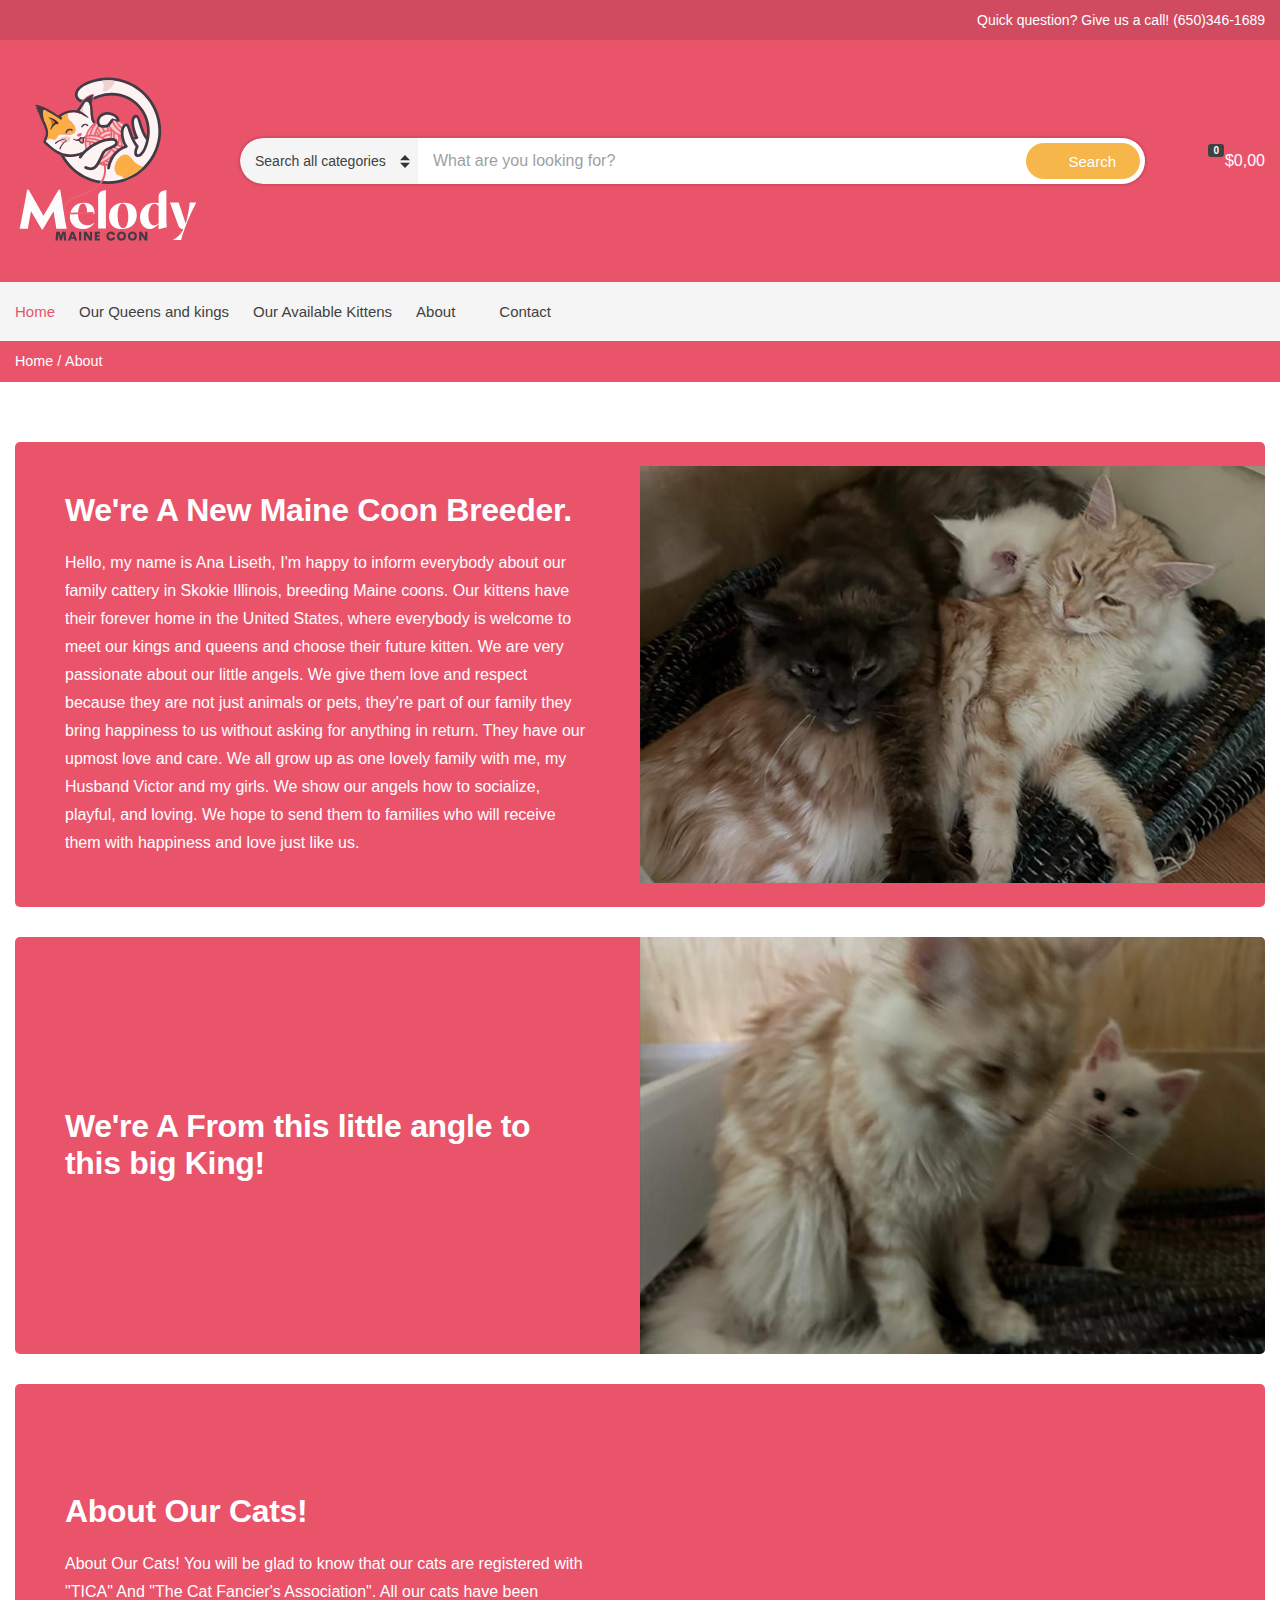
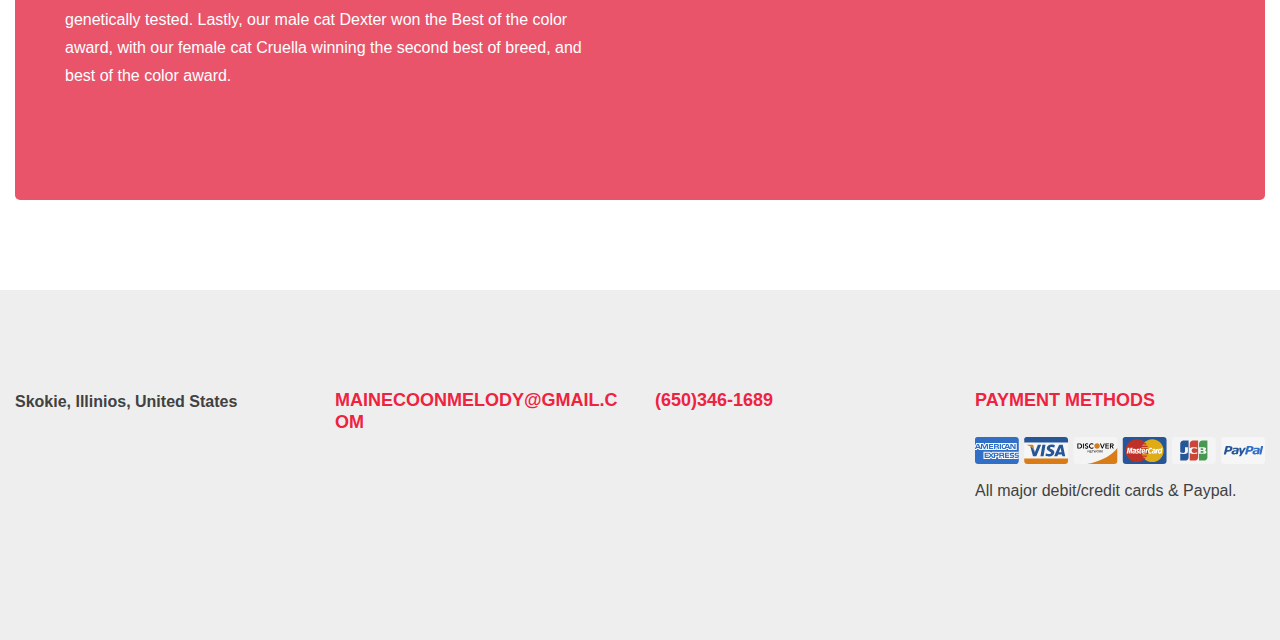
==== commit 16a078e0: "se arreglo hambuerguesa" ====
--- a/About Us.html
+++ b/About Us.html
@@ -1092,138 +1092,42 @@
 
 				</div>
 			</div>
-
-			<div class="head-mast-navigation-sticky-container" style="height: 60px;">
-				<div class="head-mast-navigation">
-					<div class="container">
-						<div class="row">
-							<div class="col-12">
-								<div class="head-mast-navigation-inner">
-									<nav class="nav">
-										<ul id="header-menu-1" class="navigation-main miniature-menu-main-menu">
-											<!-- <li id="menu-item-27"
-												class="ignition-icons ignition-icons-star menu-item-first menu-item menu-item-type-post_type menu-item-object-page menu-item-27">
-												<a
-													href="https://www.cssigniter.com/woocommerce/miniature/todays-deals/">Today’s
-													Deals</a>
-											</li> -->
-											<li id="menu-item-26"
-												class="menu-item menu-item-type-post_type menu-item-object-page menu-item-home current-menu-item page_item page-item-15 current_page_item menu-item-26">
-												<a href="/index.html" aria-current="page">Home</a>
-											</li>
-											<li id="menu-item-28"
-												class="menu-item menu-item-type-post_type menu-item-object-page menu-item-28">
-												<a href="/index.html">Our Queens and Kings</a>
-											</li>
-											<!-- <li id="menu-item-284"
-												class="menu-item menu-item-type-custom menu-item-object-custom menu-item-has-children menu-item-284">
-												<a href="#">Categories</a>
-												<ul class="sub-menu">
-													<li id="menu-item-285"
-														class="menu-item menu-item-type-taxonomy menu-item-object-product_cat menu-item-285">
-														<a
-															href="https://www.cssigniter.com/woocommerce/miniature/product-category/action-toys/">Action
-															Toys</a>
-													</li>
-													<li id="menu-item-287"
-														class="menu-item menu-item-type-taxonomy menu-item-object-product_cat menu-item-287">
-														<a
-															href="https://www.cssigniter.com/woocommerce/miniature/product-category/figures/">Figures</a>
-													</li>
-													<li id="menu-item-286"
-														class="menu-item menu-item-type-taxonomy menu-item-object-product_cat menu-item-286">
-														<a
-															href="https://www.cssigniter.com/woocommerce/miniature/product-category/lifestyle/">Lifestyle</a>
-													</li>
-													<li id="menu-item-288"
-														class="menu-item menu-item-type-taxonomy menu-item-object-product_cat menu-item-288">
-														<a
-															href="https://www.cssigniter.com/woocommerce/miniature/product-category/gifts/">Gifts</a>
-													</li>
-													<li id="menu-item-289"
-														class="menu-item menu-item-type-taxonomy menu-item-object-product_cat menu-item-289">
-														<a
-															href="https://www.cssigniter.com/woocommerce/miniature/product-category/seasonal/">Seasonal</a>
-													</li>
-													<li id="menu-item-290"
-														class="menu-item menu-item-type-taxonomy menu-item-object-product_cat menu-item-290">
-														<a
-															href="https://www.cssigniter.com/woocommerce/miniature/product-category/science/">Science</a>
-													</li>
-													<li id="menu-item-291"
-														class="menu-item menu-item-type-taxonomy menu-item-object-product_cat menu-item-291">
-														<a
-															href="https://www.cssigniter.com/woocommerce/miniature/product-category/vehicles/">Vehicles</a>
-													</li>
-												</ul>
-											</li> -->
-											<!--<li id="menu-item-29"
-												class="menu-item menu-item-type-custom menu-item-object-custom menu-item-has-children menu-item-29">
-												<a href="#">Products</a>
-												<ul class="sub-menu">
-													<li id="menu-item-292"
-														class="menu-item menu-item-type-post_type menu-item-object-product menu-item-292">
-														<a
-															href="https://www.cssigniter.com/woocommerce/miniature/product/product-title-38/">Product
-															– Simple</a>
-													</li>
-													<li id="menu-item-293"
-														class="menu-item menu-item-type-post_type menu-item-object-product menu-item-293">
-														<a
-															href="https://www.cssigniter.com/woocommerce/miniature/product/product-title-37/">Product
-															– Variable</a>
-													</li>
-													<li id="menu-item-294"
-														class="menu-item menu-item-type-post_type menu-item-object-product menu-item-294">
-														<a
-															href="https://www.cssigniter.com/woocommerce/miniature/product/product-title-36/">Product
-															– External / Affiliate</a>
-													</li>
-													<li id="menu-item-295"
-														class="menu-item menu-item-type-post_type menu-item-object-product menu-item-295">
-														<a
-															href="https://www.cssigniter.com/woocommerce/miniature/product/product-title-35/">Product
-															– In Stock</a>
-													</li>
-													<li id="menu-item-296"
-														class="menu-item menu-item-type-post_type menu-item-object-product menu-item-296">
-														<a
-															href="https://www.cssigniter.com/woocommerce/miniature/product/product-title-34/">Product
-															– Out of Stock</a>
-													</li>
-													<li id="menu-item-297"
-														class="menu-item menu-item-type-post_type menu-item-object-product menu-item-297">
-														<a
-															href="https://www.cssigniter.com/woocommerce/miniature/product/product-title-33/">Product
-															– Image Gallery</a>
-													</li>
-												</ul>
-											</li> -->
-											<li id="menu-item-29"
-												class="menu-item menu-item-type-post_type menu-item-object-page menu-item-29">
-												<a href="/index.html">Our Available Kittens</a>
-											</li>
-											<li id="menu-item-303"
-												class="menu-item menu-item-type-post_type menu-item-object-page menu-item-303">
-												<a href="/About Us.html">About</a>
-											</li>
-											<li id="menu-item-24"
-												class=" ignition-icons ignition-icons-comment menu-item menu-item-type-post_type menu-item-object-page menu-item-24">
-												<a href="">Contact</a>
-											</li>
-											<!-- <li id="menu-item-23"
-												class="menu-item-pull ignition-icons ignition-icons-comment menu-item menu-item-type-post_type menu-item-object-page menu-item-23">
-												<a
-													href="https://www.cssigniter.com/woocommerce/miniature/support/">Support</a>
-											</li> -->
-										</ul>
-									</nav>
-								</div>
+			  <!--navbar--->
+			  <div class="head-mast-navigation">
+				<div class="container">
+					<div class="row">
+						<div class="col-12">
+							<div class="head-mast-navigation-inner">
+								<nav class="nav">
+									<ul id="header-menu-1" class="navigation-main miniature-menu-main-menu">
+										<li id="menu-item-26"
+											class="menu-item menu-item-type-post_type menu-item-object-page menu-item-home current-menu-item page_item page-item-15 current_page_item menu-item-26">
+											<a href="/index.html"
+												aria-current="page">Home</a></li>
+										<li id="menu-item-28"
+											class="menu-item menu-item-type-post_type menu-item-object-page menu-item-28">
+											<a href="/index.html">Our Queens and kings</a>
+										</li>
+										<li id="menu-item-284"
+											class="menu-item menu-item-type-custom menu-item-object-custom  menu-item-284">
+											<a href="/index.html">Our Available Kittens</a>
+										</li>
+										<li id="menu-item-303"
+											class="menu-item menu-item-type-post_type menu-item-object-page menu-item-303">
+											<a href="/About Us.html">About</a>
+										</li>
+										<li id="menu-item-23"
+											class="ignition-icons ignition-icons-comment menu-item menu-item-type-post_type menu-item-object-page menu-item-23">
+											<a
+												href="#">Contact</a>
+										</li>
+									</ul>
+								</nav>
 							</div>
 						</div>
 					</div>
 				</div>
-			</div>
+			</div><!--ends navbar-->
 		</header>
 		<!--Wrap second bar & main-->
 		<div class="site-content-wrap">
@@ -1522,77 +1426,7 @@
 	<div class="navigation-mobile-wrap">
 		<a href="#nav-dismiss" class="navigation-mobile-dismiss">
 			Close Menu </a>
-		<ul class="navigation-mobile">
-			<li
-				class="ignition-icons ignition-icons-star menu-item-first menu-item menu-item-type-post_type menu-item-object-page menu-item-27">
-				<a href="https://www.cssigniter.com/woocommerce/miniature/todays-deals/">Today’s Deals</a>
-			</li>
-			<li
-				class="menu-item menu-item-type-post_type menu-item-object-page menu-item-home current-menu-item page_item page-item-15 current_page_item menu-item-26">
-				<a href="https://www.cssigniter.com/woocommerce/miniature/" aria-current="page">Home</a>
-			</li>
-			<li class="menu-item menu-item-type-post_type menu-item-object-page menu-item-28"><a
-					href="https://www.cssigniter.com/woocommerce/miniature/shop/">Shop</a></li>
-			<li class="menu-item menu-item-type-custom menu-item-object-custom menu-item-has-children menu-item-284"><a
-					href="#">Categories</a><button class="menu-item-sub-menu-toggle"><span class="sr-only">Expand
-						submenu</span></button>
-				<ul class="sub-menu">
-					<li class="menu-item menu-item-type-taxonomy menu-item-object-product_cat menu-item-285"><a
-							href="https://www.cssigniter.com/woocommerce/miniature/product-category/action-toys/">Action
-							Toys</a></li>
-					<li class="menu-item menu-item-type-taxonomy menu-item-object-product_cat menu-item-287"><a
-							href="https://www.cssigniter.com/woocommerce/miniature/product-category/figures/">Figures</a>
-					</li>
-					<li class="menu-item menu-item-type-taxonomy menu-item-object-product_cat menu-item-286"><a
-							href="https://www.cssigniter.com/woocommerce/miniature/product-category/lifestyle/">Lifestyle</a>
-					</li>
-					<li class="menu-item menu-item-type-taxonomy menu-item-object-product_cat menu-item-288"><a
-							href="https://www.cssigniter.com/woocommerce/miniature/product-category/gifts/">Gifts</a>
-					</li>
-					<li class="menu-item menu-item-type-taxonomy menu-item-object-product_cat menu-item-289"><a
-							href="https://www.cssigniter.com/woocommerce/miniature/product-category/seasonal/">Seasonal</a>
-					</li>
-					<li class="menu-item menu-item-type-taxonomy menu-item-object-product_cat menu-item-290"><a
-							href="https://www.cssigniter.com/woocommerce/miniature/product-category/science/">Science</a>
-					</li>
-					<li class="menu-item menu-item-type-taxonomy menu-item-object-product_cat menu-item-291"><a
-							href="https://www.cssigniter.com/woocommerce/miniature/product-category/vehicles/">Vehicles</a>
-					</li>
-				</ul>
-			</li>
-			<li class="menu-item menu-item-type-custom menu-item-object-custom menu-item-has-children menu-item-29"><a
-					href="#">Products</a><button class="menu-item-sub-menu-toggle"><span class="sr-only">Expand
-						submenu</span></button>
-				<ul class="sub-menu">
-					<li class="menu-item menu-item-type-post_type menu-item-object-product menu-item-292"><a
-							href="https://www.cssigniter.com/woocommerce/miniature/product/product-title-38/">Product –
-							Simple</a></li>
-					<li class="menu-item menu-item-type-post_type menu-item-object-product menu-item-293"><a
-							href="https://www.cssigniter.com/woocommerce/miniature/product/product-title-37/">Product –
-							Variable</a></li>
-					<li class="menu-item menu-item-type-post_type menu-item-object-product menu-item-294"><a
-							href="https://www.cssigniter.com/woocommerce/miniature/product/product-title-36/">Product –
-							External / Affiliate</a></li>
-					<li class="menu-item menu-item-type-post_type menu-item-object-product menu-item-295"><a
-							href="https://www.cssigniter.com/woocommerce/miniature/product/product-title-35/">Product –
-							In Stock</a></li>
-					<li class="menu-item menu-item-type-post_type menu-item-object-product menu-item-296"><a
-							href="https://www.cssigniter.com/woocommerce/miniature/product/product-title-34/">Product –
-							Out of Stock</a></li>
-					<li class="menu-item menu-item-type-post_type menu-item-object-product menu-item-297"><a
-							href="https://www.cssigniter.com/woocommerce/miniature/product/product-title-33/">Product –
-							Image Gallery</a></li>
-				</ul>
-			</li>
-			<li class="menu-item menu-item-type-post_type menu-item-object-page menu-item-303"><a
-					href="https://www.cssigniter.com/woocommerce/miniature/about/">About</a></li>
-			<li class="menu-item menu-item-type-post_type menu-item-object-page menu-item-24"><a
-					href="https://www.cssigniter.com/woocommerce/miniature/news/">News</a></li>
-			<li
-				class="menu-item-pull ignition-icons ignition-icons-comment menu-item menu-item-type-post_type menu-item-object-page menu-item-23">
-				<a href="https://www.cssigniter.com/woocommerce/miniature/support/">Support</a>
-			</li>
-		</ul>
+		<ul class="navigation-mobile"></ul>
 	</div>
 
 	<script
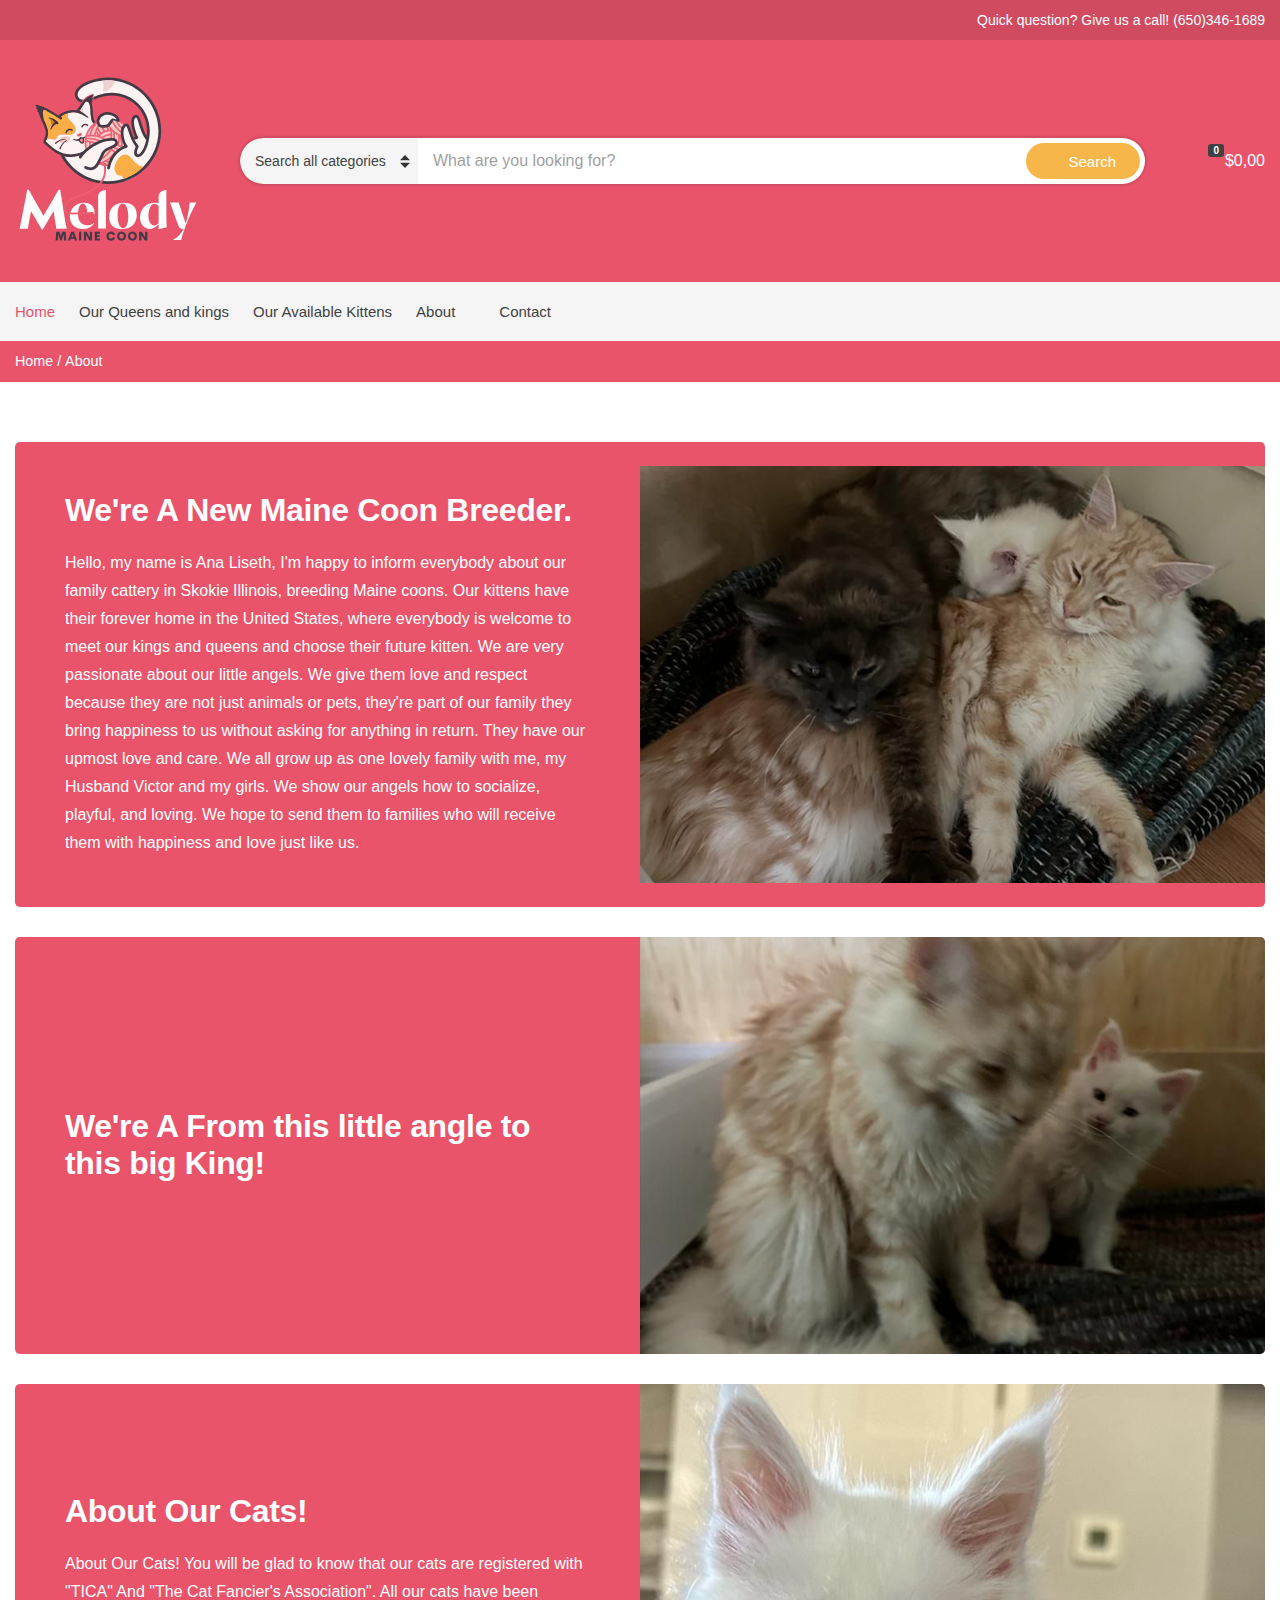
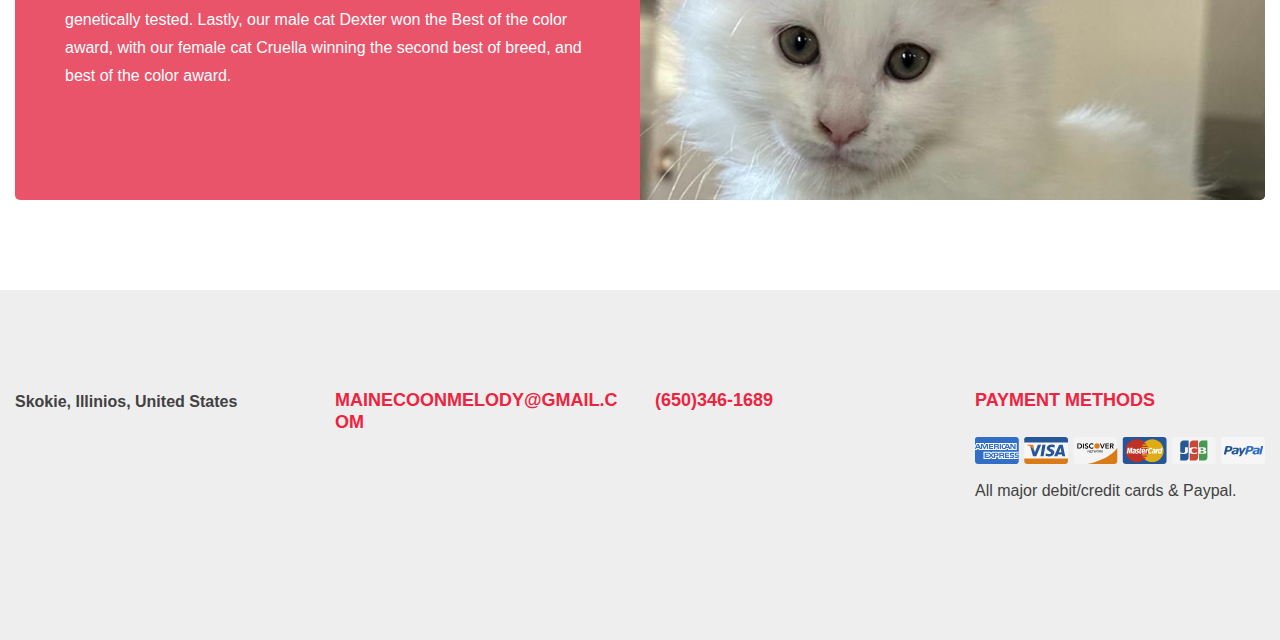
==== commit 9f4d76a7: "se agrego form contact" ====
--- a/About Us.html
+++ b/About Us.html
@@ -1119,7 +1119,7 @@
 										<li id="menu-item-23"
 											class="ignition-icons ignition-icons-comment menu-item menu-item-type-post_type menu-item-object-page menu-item-23">
 											<a
-												href="#">Contact</a>
+												href="/Contact us.html">Contact</a>
 										</li>
 									</ul>
 								</nav>
